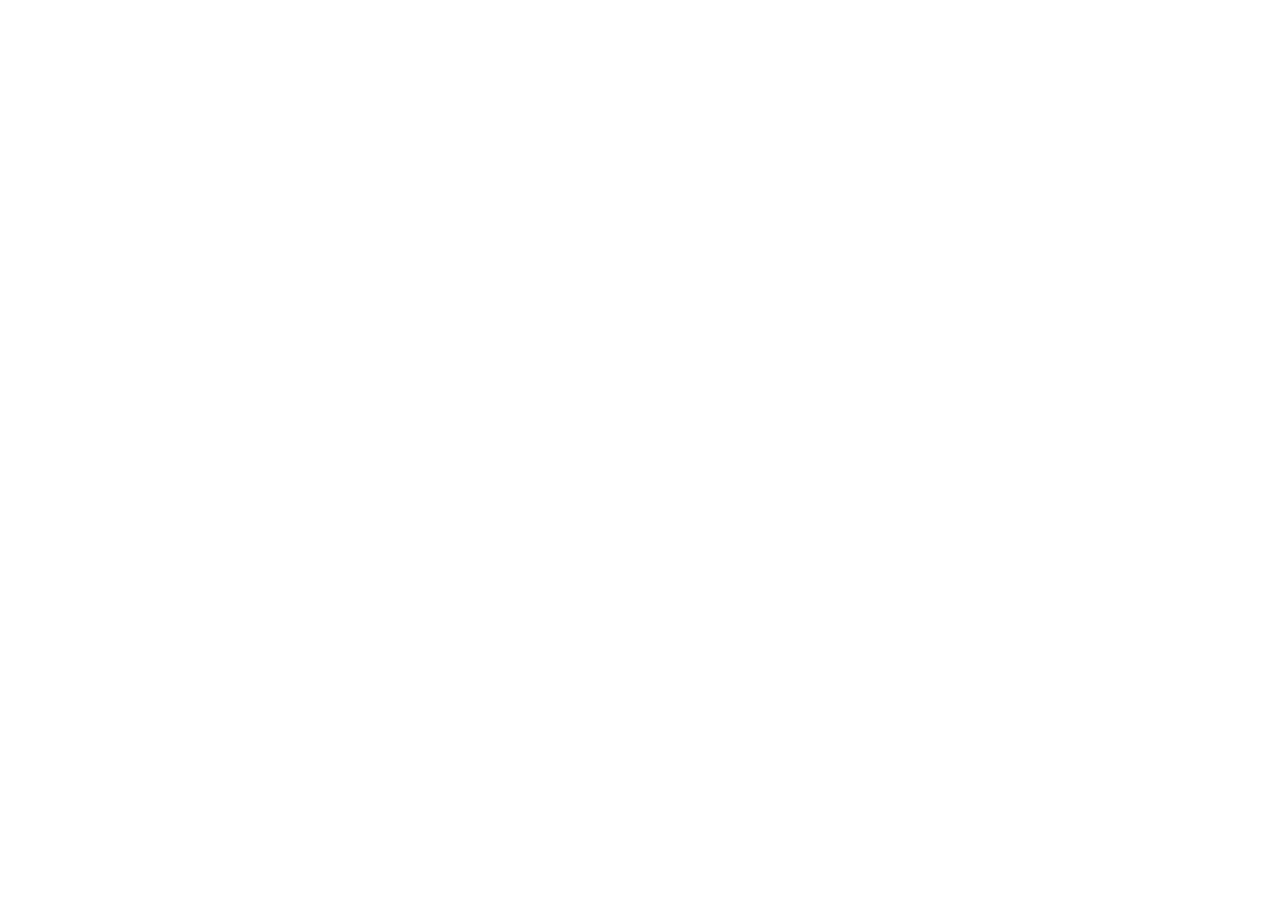
==== a/ideaorbits-design-guide/index.html @ 9466b4de "chore: change path name" ====
<!DOCTYPE html>
<html lang="en">
<head>
  <meta charset="UTF-8">
  <meta name="viewport" content="width=device-width, initial-scale=1.0">
  <title>IdeaOrbits Design Guide</title>
  <link rel="icon" href="./favicon.svg" type="image/svg+xml" />
  <link rel="stylesheet" href="https://cdn.staticfile.org/github-markdown-css/5.5.1/github-markdown-light.min.css">
  <link rel="stylesheet" href="https://cdn.staticfile.org/highlight.js/11.9.0/styles/github.min.css">
  <link rel="stylesheet" href="https://cdn.staticfile.org/KaTeX/0.16.9/katex.min.css">
  <style>
    body { margin: 0; padding: 2rem; background: #ffffff; }
    .markdown-body { max-width: 860px; margin: 0 auto; box-sizing: border-box; }
    .markdown-body pre { padding: 0; }
    .markdown-body pre > code.hljs { border-radius: 6px; padding: 1em; }
    .markdown-body code:not(pre code) { padding: .2em .4em; border-radius: 4px; font-size: 85%; }
    .mermaid { text-align: center; margin: 1.5em 0; }
    .katex-display { overflow-x: auto; overflow-y: hidden; }
  </style>
</head>
<body>
  <article id="md-content" class="markdown-body"></article>

  <script src="https://cdn.staticfile.org/marked/12.0.2/marked.min.js"></script>
  <script src="https://cdn.staticfile.org/highlight.js/11.9.0/highlight.min.js"></script>
  <script src="https://cdn.staticfile.org/mermaid/10.9.3/mermaid.min.js"></script>
  <script src="https://cdn.staticfile.org/KaTeX/0.16.9/katex.min.js"></script>
  <script src="https://cdn.staticfile.org/KaTeX/0.16.9/contrib/auto-render.min.js"></script>
  <script>
    (async function () {
      var raw = `# IdeaOrbits Design Guide

Managing Editor: Yan　Last Updated: 2026-07-21T6:00:00Z

---

Let ideas be expressed without frustration.

This document is the design guide for \`IdeaOrbits\`, primarily used to articulate design philosophy and functional design. The beginning of each chapter presents a brief introduction or design philosophy for reference. This guide is currently a draft; the website is not yet live, and writing and implementation are ongoing (Chacka Lab is currently just me). Implementation progress: building the basic user module [In Progress]

Repository: https://github.com/Chacka-Lab/ideaorbits

Collaborators are currently needed to help define website design details and write code (open-source non-profit project, no pay — sorry!).

Or maybe you have some feedback or objections? Absolutely fine — your contributions are very much appreciated!

You can reach me directly; I'd love to chat: yananghelp@outlook.com (Yan)

## Notes

\`ITPCS System\`: Abbreviation for the ITPCS Content Hierarchy System (Idea-Topic-Post-Content-Section System).

## Community Atmosphere and Design Philosophy

This chapter needs no introduction.

### What kind of contribution do you want to make?

Most high-quality communities currently combat [Eternal September](https://en.wikipedia.org/wiki/Eternal_September) by raising the barrier to entry and severely cracking down on low-quality content — but have they gone too far?

Imagine this scenario: someone suddenly has a brilliant idea and shares it in a general community, but nobody responds, so they turn to a high-quality community. One community says: "To join us, you need a GitHub account that's been registered for 3 years." Another says: "You need to find a senior member in a general community to give you an invitation code before you can apply." Yet another says: "You need to explain in detail why you want to join and what value you bring to us (and you'll probably be rejected anyway)." Then a niche community says: "You just need to read enough articles here and interact enough to start posting!" "Perfect — that's where I'll go," he says. He registers, spends hours completing the onboarding tutorial and interaction requirements, successfully posts his idea, and waits for responses. A few hours later, a reply comes in. Just as he's about to respond, the forum triggers a risk-control mechanism, requiring him to wait a full day before posting again... At this point, I imagine the person's spirit has somewhat collapsed. And many people probably give up long before reaching this stage. You might wonder why I describe this so vividly — because I'm the protagonist of this story.

(By the way, when I tried to publish this document on [Hacker News](https://news.ycombinator.com/), I encountered exactly what I described above — yet this document had actually been completed long before that...)

You might think: "Okay, some communities do have high barriers, but surely cracking down on low-quality content is fine?" Literally speaking, that's true — I hate low-quality content too. But what I question is: where exactly is the line for "low-quality content"? Imagine this: someone in a community asks, "Can we give AI genuine free will to make it smarter?" Most people would probably consider this question worthless, unnecessary to discuss, and naive. But what if the question were: "Can we do decentralized accounting?" Is that also naive? Any fully developed idea originally began as a small thought like "Can we do decentralized accounting?" Before deep investigation, we have no right to pass judgment on its value. And why do we require the author to deeply investigate it alone first? A person's energy and experience are ultimately limited — since we already have the internet as a platform, why not let everyone collectively mine and exchange even our tiniest ideas? **Let bad ideas be eliminated faster, let good ideas no longer be buried, let repeated ideas be quickly evaluated!** If IdeaOrbits existed, perhaps this document would only need a single sentence... In summary, I believe many platforms have a misplaced judgment of "low quality." Many platforms excessively chase outcomes, but in today's AI era, the barrier and cost to produce outcomes have dramatically dropped. If platforms still stubbornly pursue outcomes, the losses from ignoring good ideas may far outweigh the benefits.

Of course, you might also think high barriers are necessary to prevent garbage content from entering. First: is your platform really worth the immense effort you're demanding of contributors to prove themselves? This is not an objective question — it's subjective. If a good idea never gets seen because the barrier was too high and the author gave up, that is a loss for the world. Second: can preventing garbage content rely more on content moderation rather than excessively raising barriers? I believe we should shift more focus to the content itself rather than the person behind it. This will significantly increase staffing needs, and my approach is: **community governs community, elite governs governance** (see the \`Governance and the Future?\` section).

You might also challenge: "What makes you think you can escape high barriers?" After observing many communities, I've found that most high-quality communities aim to: create a place for rational discussion -> combat Eternal September -> elite submissions (high barriers), front-end filtering. Our goal is: to promote the birth and evolution of ideas -> we need a place for rational discussion -> combat Eternal September -> mass submissions, evolutionary filtering. Because we have an explicit a priori goal of "promoting the birth and evolution of ideas," we can derive a governance model for "ideas" — and we are capable of implementing evolutionary filtering rather than front-end filtering. General discussion lacks the concept of evolution, so it's difficult to implement the same evolutionary filtering.

### Questions, Posts, and Ideas?

Discussion can be broadly divided into three categories: questions, posts, and ideas. Questions: purely seeking answers. Posts: purely showcasing something. Ideas: content that needs refinement and is constructive. Clearly, ideas occupy a middle ground between questions and posts. And questions and posts can fairly easily become ideas! For example: "How should XXX problem be solved?" is a question, while "Could we use XXX to solve XXX problem?" is an idea. Posts go without saying — all posts start as an idea. Moreover, promoting the birth and evolution of ideas doesn't mean we don't accept questions and posts. For example: "If XXX idea encounters XXX situation, what should be done?" or "XXX idea results published!" — these questions and posts greatly help the birth and evolution of ideas. But content like "I just went through a breakup, what do I do?" or "Here's something fun to look at" contributes almost nothing.

Someone might challenge: if questions and posts are allowed, the evolutionary filtering mentioned above can't work either. Great question! Our solution is to require most topics to be affiliated with a specific idea — this way, governance is confined within the idea, and the value of a topic can easily be judged by its contribution to that idea!

### Complex? Or Simple?

My stance on this: complex but practical, and optional. That is, features can be numerous and varied, but the core functionality must remain easy to use and be pragmatism-oriented — learn a feature when you want to use it. I don't want to discard genuinely useful features just to maintain so-called simplicity.

### Governance and the Future?

**Community governs community** actually refers to this positive cycle: excellent members -> govern the community -> new members become excellent members -> govern the community -> ... However, once the quality of community members declines, this cycle will quickly become a negative cycle!

Therefore, **elite governs governance** is introduced to counter the tendency toward a negative cycle, but the proportion of elite needed is estimated to be far smaller than in traditional communities. That said, some issues simply cannot be fully anticipated during the draft stage — we'll cross those bridges when we come to them.

Excellent members are those willing to observe communication etiquette — regardless of whether you can offer constructive opinions or come up with brilliant ideas. As long as you're willing to observe communication etiquette, you're an excellent member. We must also be vigilant against the community becoming overly homogeneous — for example: constraining forms of address, authoritarianism, excessive exclusivity. These must be firmly resisted, not just in words — the community must be able to accommodate different opinions; what we reject is only low-quality, malicious content.

## Content Hierarchy System (ITPCS System)

Flexible, multi-functional, reusable hierarchy: improve once, benefit everywhere; reference once, connect everywhere.

All 5 levels listed below can be precisely located via URL.

### Idea(s)

Top-level independent structure with its own page. Used to aggregate, curate topics, and carry ideas.

> Additionally, if an idea succeeds in the future, I'd love for the author to include the line "Ideals stem from ideas." — abbreviated as "ISFI" is also fine. This is just a small, meaningful request of mine; it's completely fine to leave it out.

- Status: Open | Pinned | Archived | Closed.

  > Open: Normal status; viewing, advancing, and sharing are welcome.
  >
  > Pinned: Generally used for temporary discussions or discussions that don't need evolution; **excluded by default** from the public list and the evolution feature is disabled.
  >
  > Archived: No longer worth advancing or modifying, but still worth viewing; evolution feature disabled.
  >
  > Closed: Not worth viewing or advancing; **excluded by default** from the public list and the evolution feature is disabled.

- Owner: By default, the idea creator automatically becomes its owner. However, ownership may change due to violations, account deletion, voluntary transfer, etc. The system will **not** specifically record the original creator.

- Affiliates: Anyone can affiliate their own topic to any idea. Once affiliated, the corresponding topic becomes a subordinate of that idea. Idea owners can set reasonable rules (see content below) to restrict affiliation behavior. Owners are responsible for their ideas — reviewing affiliation requests and providing clear responses. If an owner lacks the capacity, they can invite participants; for high-value projects, the editorial board can be called in to assist. If an owner fails to fulfill their operational duties for an extended period, the editorial board will forcibly transfer ownership or close the idea.

  > According to Article 2 of the 1996 WIPO Copyright Treaty (WCT):
  >
  > Copyright protection extends to expressions and not to ideas, procedures, methods of operation or mathematical concepts as such.
  >
  > Therefore, others completing or researching an idea without permission **does not infringe copyright**. We protect everyone's right to freely use ideas and treat it as a fundamental right held by all users. That said, we still reject low-quality, malicious content.

### Topic(s)

Secondary independent structure with its own page. Used to mount and aggregate posts. The earliest post is automatically treated as the main content of the topic.

- Status: Same as above.
- Owner: Same as above.
- Category: Question, Post, Idea.
- Rigor: Casual, Discussion, Debate.
- Affiliation: Anyone can affiliate their own topic to any idea. Before affiliating, ensure your topic has sufficient relevance to that idea to warrant affiliation, and that it meets any requirements the idea has set for affiliation. If you're unsure whether you meet the requirements, **contact the owner first** to confirm their agreement. If the owner is slow to express a clear position, contact the editorial board directly for confirmation. Once you receive a clear agreement from either the owner or the editorial board, you will **no longer** bear responsibility for the affiliation.

### Post(s)

The object that carries content and identity; it must be mounted to a topic. It can carry multiple content items; view the version history of content through the Version Machine.

- Owner: Same as above.

- Version Machine: Each time new content is published, the corresponding content is automatically assigned a version number — a positive integer starting from 1 and incrementing sequentially (+1). Version numbers within the same post are never reused. Any version can be marked as deprecated; a warning is displayed when browsing a deprecated version. By default, a post displays the highest-numbered non-deprecated version. If all versions are marked as deprecated, the post is displayed as deprecated.

### Content(s)

The object that stores the body and the immutable information bound to the body; it must be mounted to a post.

- Author: When the user pointed to by the author deletes their account, the author attribute must not be traceable. Beyond this, all information in this object is prohibited from being modified.
- Version Number: Assigned by the Version Machine of the parent post; see above.

### Section(s)

Authoritative governance structures created by the platform. Ideas and topics can be associated with multiple sections. Some sections require review for association. Certain special sections may also have special functions at the business level.

For example: Posts and content under topics associated with the "Important" section cannot be deleted; removal of association or deletion requires joint review by the section editor-in-chief and the editor-in-chief/deputy editor-in-chief.

- Section Editor-in-Chief: Abbreviated as Section Chief. Directly assigned by the editorial board; responsible for managing the entire section. Duties include but are not limited to: reviewing association requests, setting section rules, removing unrelated ideas/topics, inviting collaborators... Each section has at least one Section Editor-in-Chief.

### Deletion

None of the above structures can be self-deleted; deletion must be submitted for review. If the content to be deleted would seriously affect research, freedom of expression, etc., the website will refuse deletion in accordance with GDPR. The website always accepts self-service account deletion; once completed it is irreversible, and this action can anonymize author and owner information.

- Review - Regarding Deletion: When the review process decides to delete content, it will be immediately hidden. The content is then deleted (irreversibly) after the review is confirmed.

> According to Article 17(3) of the 2018 General Data Protection Regulation (GDPR):
>
> Paragraphs 1 and 2 shall not apply to the extent that processing is necessary:
>
> (a) for exercising the right of freedom of expression and information;
>
> (b) for compliance with a legal obligation which requires processing by Union or Member State law to which the controller is subject or for the performance of a task carried out in the public interest or in the exercise of official authority vested in the controller;
>
> (c) for reasons of public interest in the area of public health in accordance with points (h) and (i) of Article 9(2) as well as Article 9(3);
>
> (d) for archiving purposes in the public interest, scientific or historical research purposes or statistical purposes in accordance with Article 89(1) in so far as the right referred to in paragraph 1 is likely to render impossible or seriously impair the achievement of the objectives of that processing; or
>
> (e) for the establishment, exercise or defence of legal claims.
>
> This rule is formulated accordingly, ensuring stability and traceability of important site information while safeguarding fundamental rights.

## Toolset

Tools that don't affect core operations, but greatly enhance the user experience.

### Curation Tool

Within a single topic, select posts with specified citation relationships and display them according to filter and sort criteria.

## Reply System

The Reply System handles the case of posts replying to posts. This feature actually expresses a **subordinate relationship** — the post you are replying to is the subject of your reply, not its continuation. For most cases of continuing a discussion, you should consider using paragraph citations/link citations + the Curation Tool.

Since posts can only be mounted to topics, when replying to a post, if that post has a "reply topic," the reply will be mounted to that "reply topic"; otherwise one is automatically created and mounted. To mitigate hierarchy overflow, the subordinate "reply posts" of posts within the current topic can be viewed directly via the expand-replies feature, but replies to replies will not be expanded. To view replies to replies, navigate to the independent page of the post's "reply topic."

A "reply topic" is typically created automatically by the system when needed and automatically associated with the original post; each post can have at most one "reply topic." The owner of a "reply topic" defaults to the owner of the original post at the time of creation; changing the original post's owner does not change the owner of the subordinate "reply topic." A "reply topic" defaults to a "tentative" status and is unaffiliated (parentless topic); the owner can modify this as needed. Other than this, functionally at the business level a "reply topic" is not very different from a regular topic — most features available to regular topics are also available to "reply topics."

## Reference System

Clear citation chains, explicit logical progression, verifiable historical facts: the foundation of structured discussion.

Note: In the reference system, the citing party is always the content object; what differs is the cited party.

### Paragraph Citation

This citation targets content. When citing, use the ID of the content to be cited and copy the original text of the paragraph to be cited. If the original text does not exist in the cited content, the system should reject the submission and clearly explain the reason.

When the cited content is deleted, the original text and related information of the cited content become unqueryable, and new citations to that content can no longer be created. However, the copied original text in old citations remains queryable as a snapshot.

### Link Citation

This citation targets all levels of the ITPCS. When citing, use the URL of the object to be cited; the system dynamically renders a thumbnail card at display time. Changes to the original title, associated sections, status, etc., are automatically reflected.

When the original object is deleted, this citation cannot retain any valuable information.

### User Citation

This citation targets users. Submit with \`@username\` format to cite the user; the system internally translates this to the user ID and dynamically resolves it to the username at display time, following username changes.

## Idea Evolution System

When you need help, come here; when you can help, come here for others.

### Maturity

Ideas have three maturity levels: Viewpoint, Concept, and Argument. Lower maturity can be upgraded to higher maturity. When submitting, any maturity level can be selected, as long as the review passes (the actual maturity matches the selected maturity). Upgrade requests can be submitted by anyone, at any time, for any idea (only topics you own can be submitted with the request), as long as the review passes.

### Heat Value

The heat value is based at 0; as time passes, the heat value continuously drops back toward 0. Both ideas and topics have a heat value attribute; an idea's heat value primarily comes from interactions within its topics, but the two are counted independently.

Ways to increase heat value: recommendation (primary), views, submissions, etc.

Ways to decrease heat value: non-recommendation (primary), violation penalties, etc.

### Ignition

An exciting moment! When $Calorific >= Ignition Threshold$, the idea automatically enters the ignition period. The ignition threshold is dynamically adjusted by the editorial board based on site conditions. Upon entering the ignition period, the system awards a large bonus to the heat value and accelerates the rate of natural decline. When $Calorific <= 0$, the idea exits the ignition period and enters a limited cooling period; during the cooling period, the heat value is calculated normally but will not trigger ignition again.

During the ignition period, editors will summarize the conditions needed for the idea to level up, and organize and call on community members to refine the idea and help it advance.

## Rights System

Rights that act as proxies for community members' rights.

### Positions

Community editors are selected by the Community Council; section editors-in-chief and editors are jointly selected by the Community Council and the administrative team; the editor-in-chief is selected by the administrative team; the Community Council and administrative team govern themselves internally. The site's theoretical final decision-making authority belongs to the site owner, but the administrative team should minimize interference in site operations, especially in matters under the editorial board's responsibility. During the early operational period, focus primarily on the following positions: community editor, editor, council member, administrator.

Editorial Board: Community Editors, Section Editors-in-Chief, Editors, Editor-in-Chief. (Content governance)

Community Council: Council Members, Senior Council Members, Council Chair. (Community)

Administrative Team: Administrators, Site Owner. (Elite)

### Review

This is the largest source of authority across the entire site; review grants procedural legitimacy to most operations. Reviews are divided into: Initial Review, Secondary Review, Final Review, and Re-review — corresponding to Community Editors, Editors, the Administrative Team, and the Community, respectively. Levels can be upgraded and levels can be skipped, but they cannot be downgraded.

After a review is completed, it enters a pending confirmation state. Active confirmation or automatic confirmation upon timeout will cause the system to execute the measures decided in the review. If there is an objection to the review, a protest can be submitted within 72 hours, and the review will be elevated in level and re-reviewed. Reviews marked with the "Closed" tag are automatically confirmed upon completion and cannot be protested.

If you disagree with a "Closed" review, you may seek the help of the Community Council. If the Community Council finds the review decision to be genuinely improper, it may initiate a re-review process, with the final resolution jointly made by the editorial board and the Community Council.

## Sustainability

I want to put more emotion into this section, because what follows is itself a part of sustainability — by reading this passage, you are already contributing to the platform's survival. All of the website's source code is open-sourced under **AGPL-3.0**, and I genuinely don't want VIP users to rank above others, or pages filled with ads — I understand how unpleasant that is. But it's also obvious that the hardware costs of the site are not expected to be small. I plan to start by "running on passion," and for now only accept voluntary donations. In the future, I may consult the community and, with respect for open-source contributors and most users' experience, add some paid features — but if voluntary donations alone can sustain operations, that would be even better. Whether paid features or voluntary donations, I will publish a complete record of income and expenses, and all funds will go entirely to the platform — **not a single cent for personal use**. If someday the site can no longer cover costs, or community governance falls badly, I hope some people will stand up, take the source code, fork a **new IdeaOrbits**, and carry our ideals and ideas forward. — Chacka Lab

---

Ideals stem from ideas.`;

      // Render markdown to HTML
      document.getElementById('md-content').innerHTML = marked.parse(raw);

      // Render LaTeX (before hljs so math in code blocks stays intact)
      renderMathInElement(document.getElementById('md-content'), {
        delimiters: [
          { left: '$$',   right: '$$',   display: true  },
          { left: '$',    right: '$',    display: false },
          { left: '\\[', right: '\\]', display: true  },
          { left: '\\(', right: '\\)', display: false },
        ],
        throwOnError: false,
      });

      // Syntax-highlight code blocks (skip mermaid)
      document.querySelectorAll('pre code').forEach(function (el) {
        if (el.classList.contains('language-mermaid')) return;
        hljs.highlightElement(el);
      });

      // Convert ```mermaid blocks to <div class="mermaid"> and render
      var mermaidNodes = [];
      document.querySelectorAll('pre code.language-mermaid').forEach(function (el) {
        var div = document.createElement('div');
        div.className = 'mermaid';
        div.textContent = el.textContent || '';
        el.closest('pre').replaceWith(div);
        mermaidNodes.push(div);
      });

      if (mermaidNodes.length) {
        mermaid.initialize({ startOnLoad: false, theme: 'default' });
        try { await mermaid.run({ nodes: mermaidNodes }); }
        catch (e) { console.warn('mermaid render error', e); }
      }
    })();
  </script>
</body>
</html>
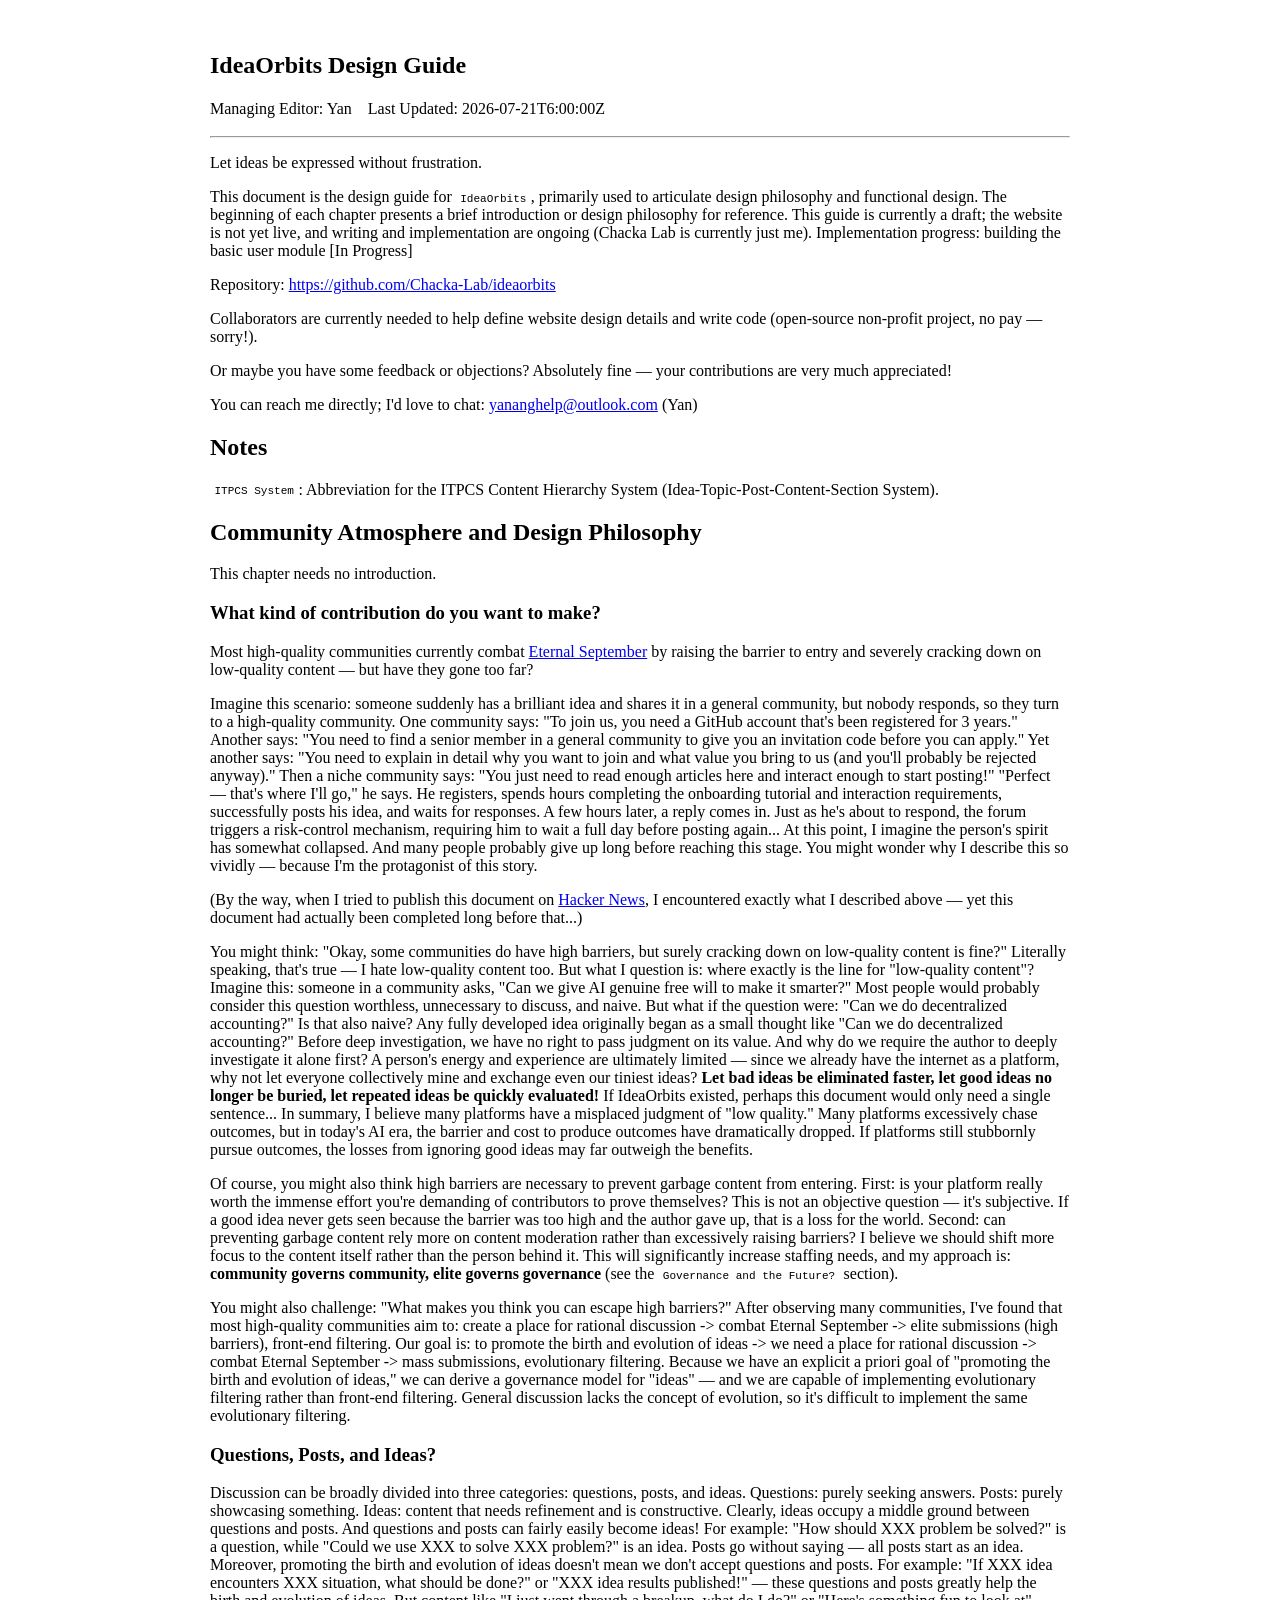
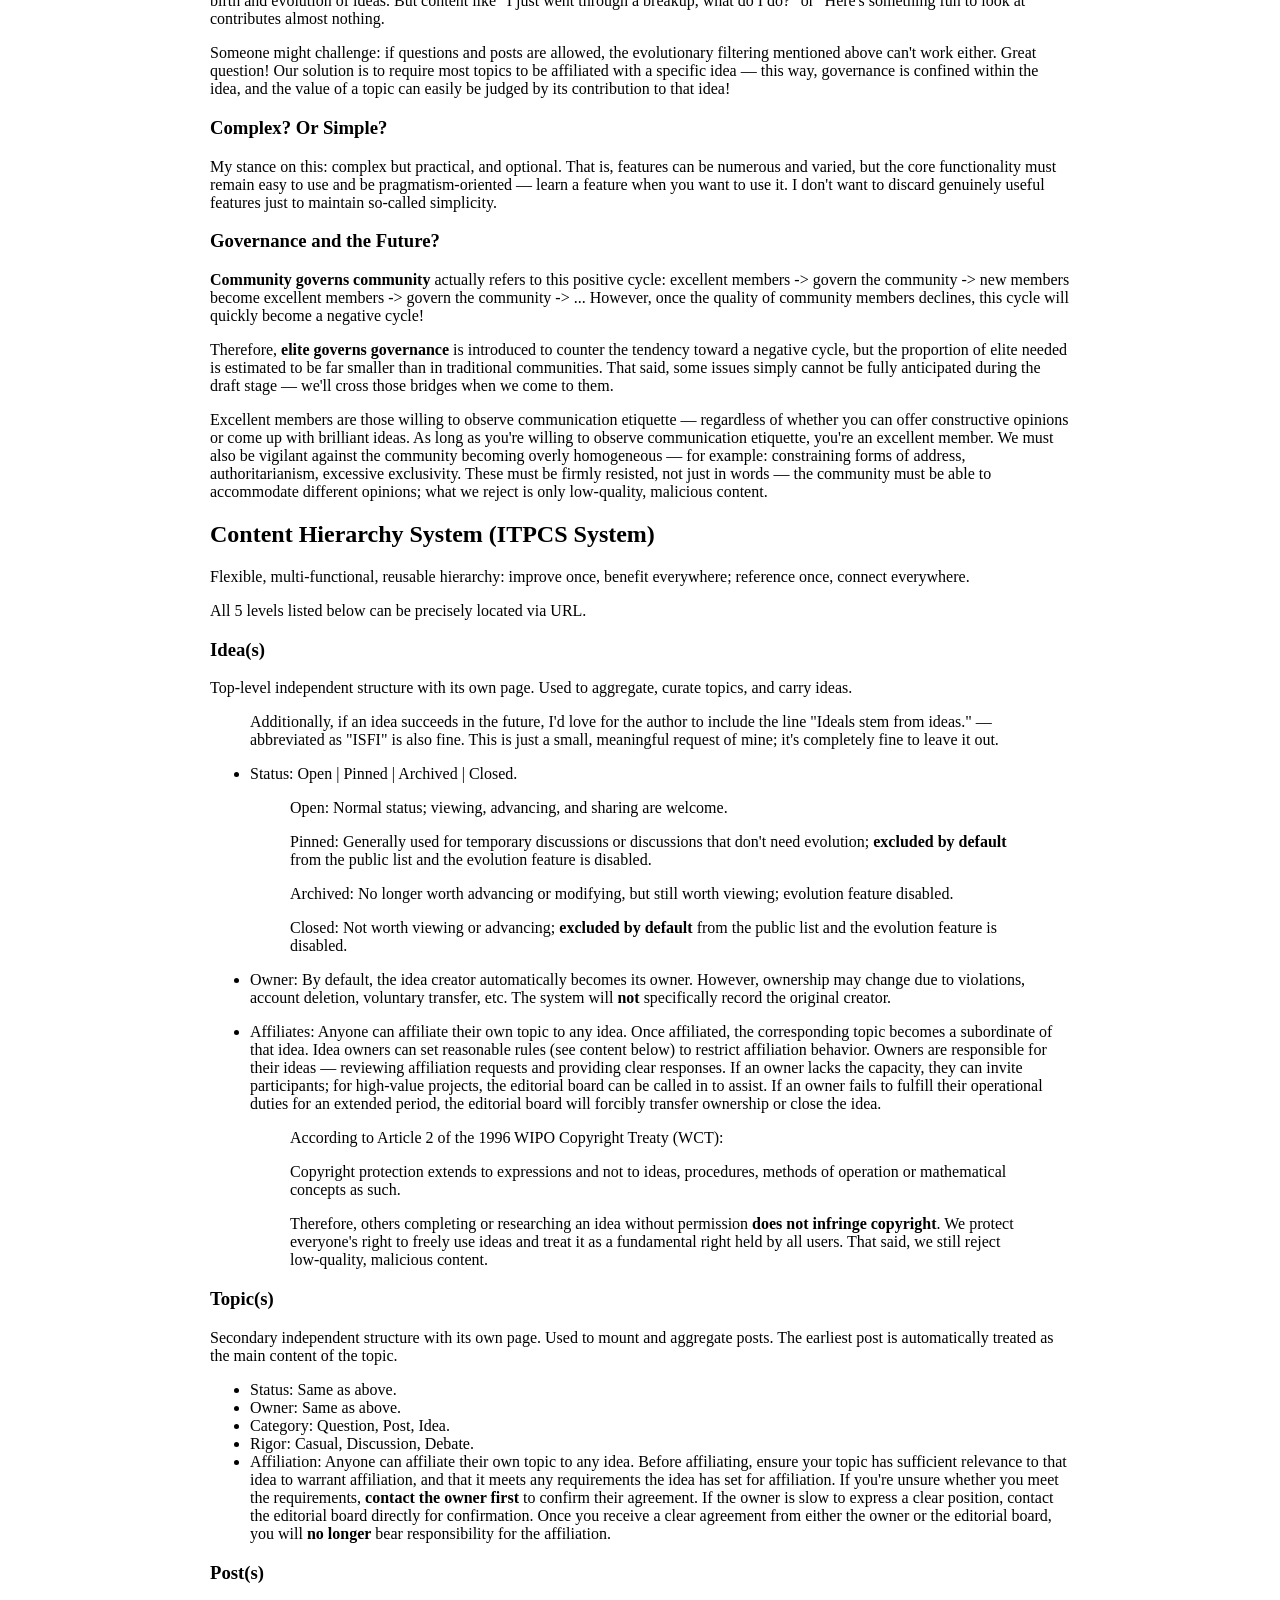
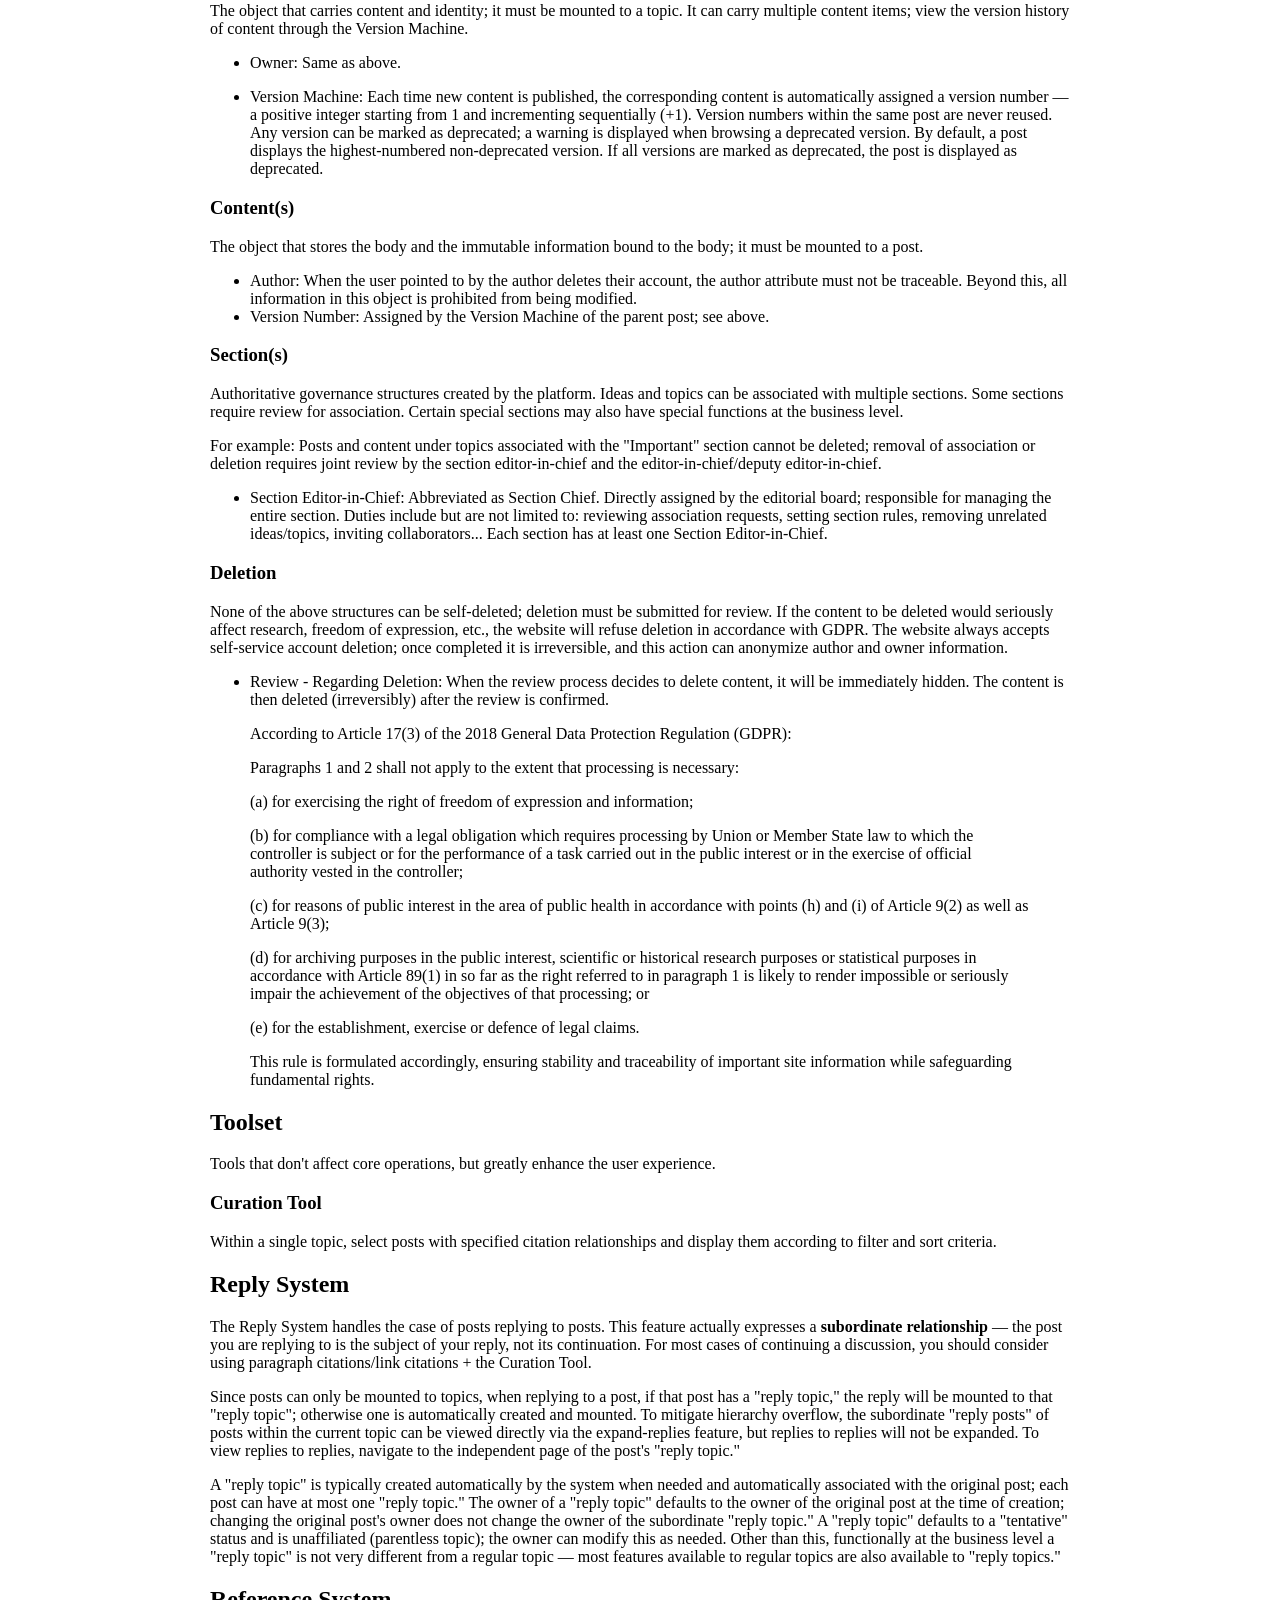
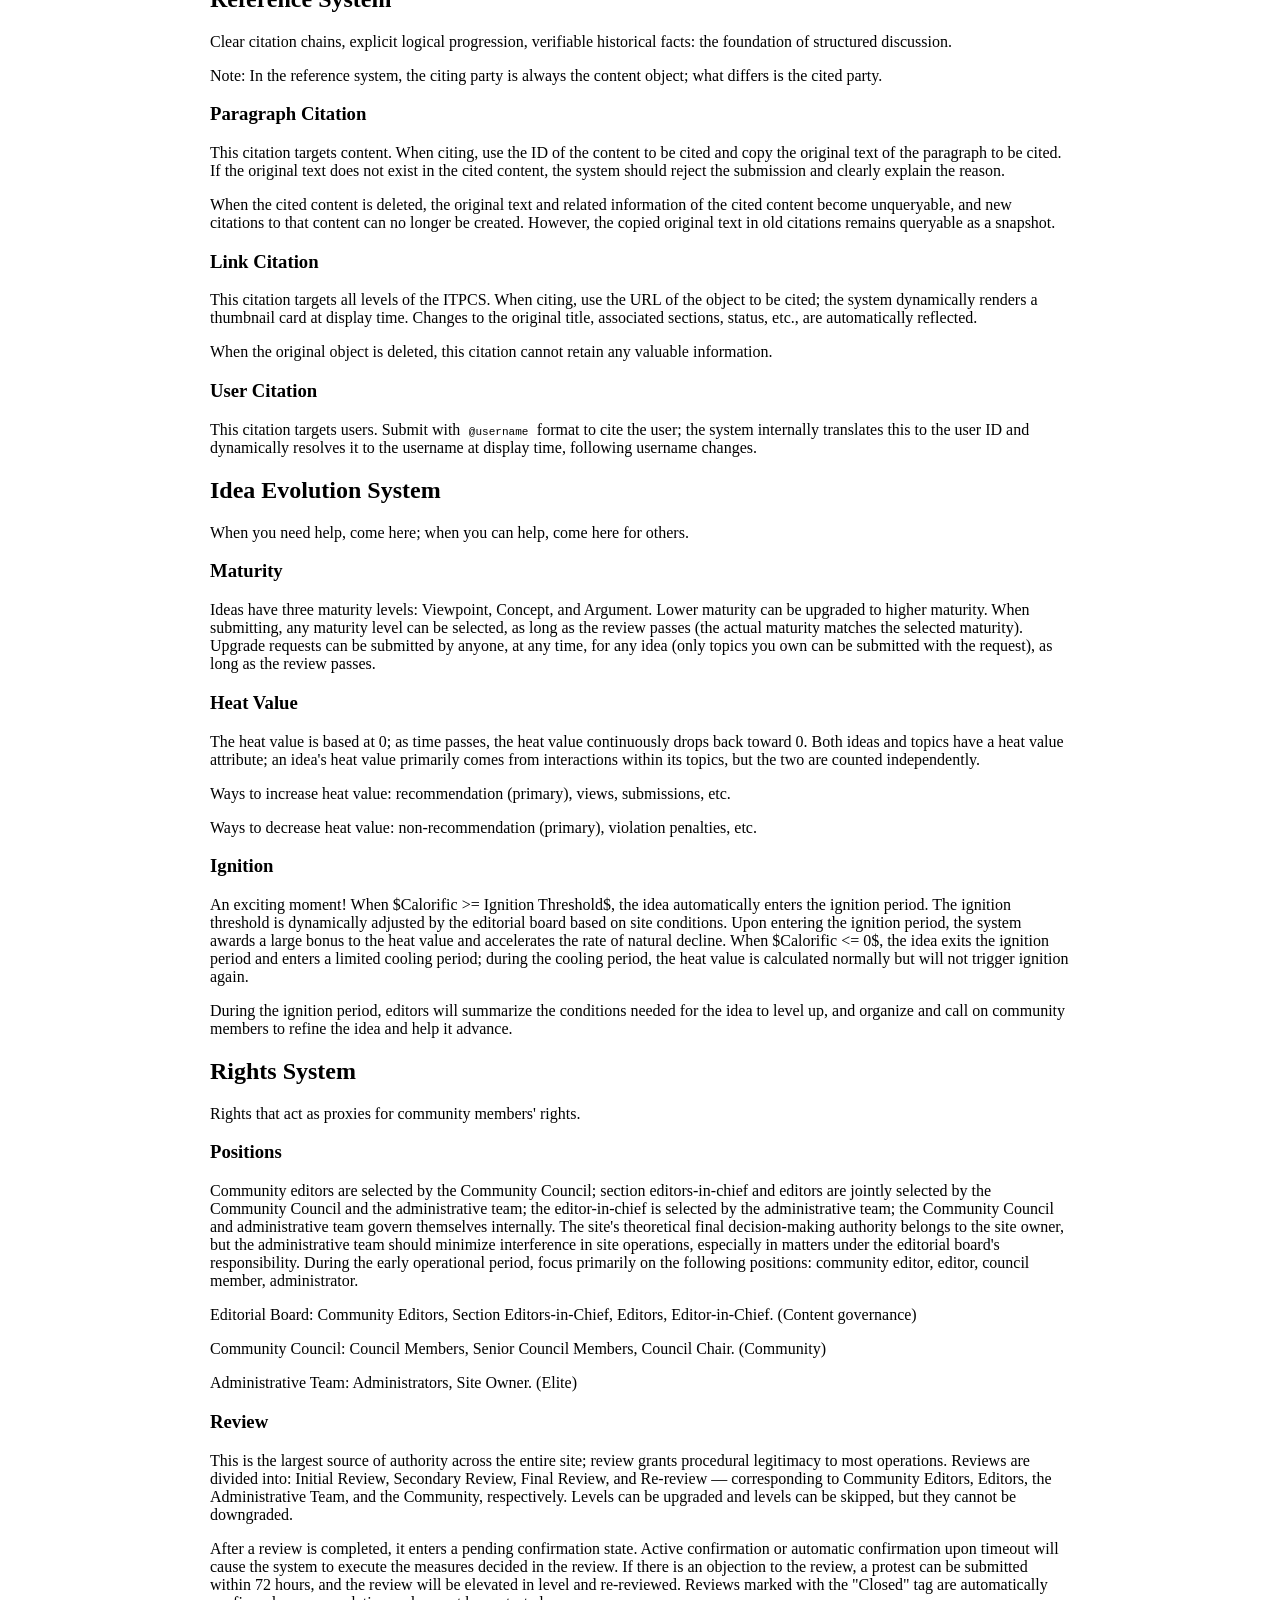
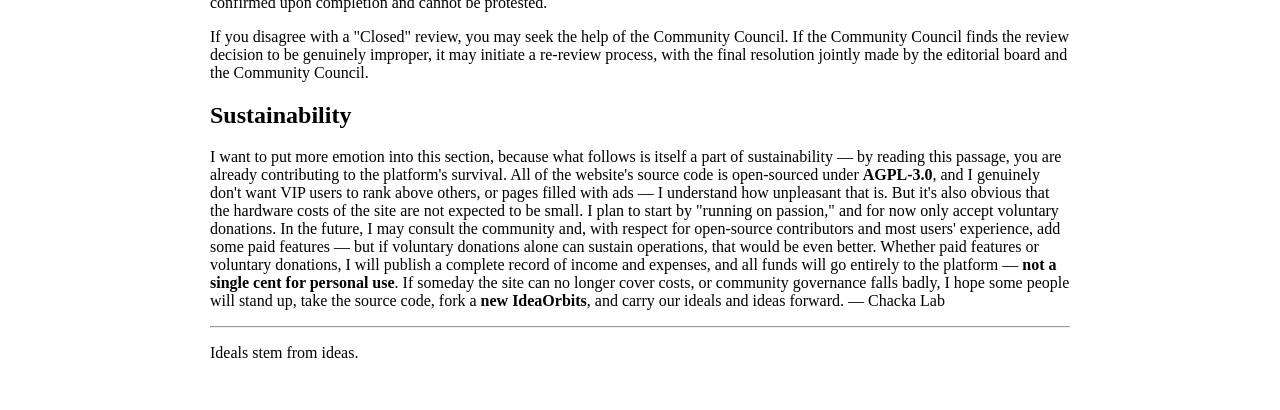
==== commit 280ccbb0: "refactor: pre-rendered markdown" ====
--- a/a/ideaorbits-design-guide/index.html
+++ b/a/ideaorbits-design-guide/index.html
@@ -3,6 +3,7 @@
 <head>
   <meta charset="UTF-8">
   <meta name="viewport" content="width=device-width, initial-scale=1.0">
+  <meta name="description" content="IdeaOrbits Design Guide — design philosophy and functional design for IdeaOrbits, a platform dedicated to the birth and evolution of ideas.">
   <title>IdeaOrbits Design Guide</title>
   <link rel="icon" href="./favicon.svg" type="image/svg+xml" />
   <link rel="stylesheet" href="https://cdn.staticfile.org/github-markdown-css/5.5.1/github-markdown-light.min.css">
@@ -19,253 +20,160 @@
   </style>
 </head>
 <body>
-  <article id="md-content" class="markdown-body"></article>
-
-  <script src="https://cdn.staticfile.org/marked/12.0.2/marked.min.js"></script>
+  <article id="md-content" class="markdown-body">
+<h1>IdeaOrbits Design Guide</h1>
+<p>Managing Editor: Yan　Last Updated: 2026-07-21T6:00:00Z</p>
+<hr>
+<p>Let ideas be expressed without frustration.</p>
+<p>This document is the design guide for <code>IdeaOrbits</code>, primarily used to articulate design philosophy and functional design. The beginning of each chapter presents a brief introduction or design philosophy for reference. This guide is currently a draft; the website is not yet live, and writing and implementation are ongoing (Chacka Lab is currently just me). Implementation progress: building the basic user module [In Progress]</p>
+<p>Repository: <a href="https://github.com/Chacka-Lab/ideaorbits">https://github.com/Chacka-Lab/ideaorbits</a></p>
+<p>Collaborators are currently needed to help define website design details and write code (open-source non-profit project, no pay — sorry!).</p>
+<p>Or maybe you have some feedback or objections? Absolutely fine — your contributions are very much appreciated!</p>
+<p>You can reach me directly; I&#39;d love to chat: <a href="mailto:yananghelp@outlook.com">yananghelp@outlook.com</a> (Yan)</p>
+<h2>Notes</h2>
+<p><code>ITPCS System</code>: Abbreviation for the ITPCS Content Hierarchy System (Idea-Topic-Post-Content-Section System).</p>
+<h2>Community Atmosphere and Design Philosophy</h2>
+<p>This chapter needs no introduction.</p>
+<h3>What kind of contribution do you want to make?</h3>
+<p>Most high-quality communities currently combat <a href="https://en.wikipedia.org/wiki/Eternal_September">Eternal September</a> by raising the barrier to entry and severely cracking down on low-quality content — but have they gone too far?</p>
+<p>Imagine this scenario: someone suddenly has a brilliant idea and shares it in a general community, but nobody responds, so they turn to a high-quality community. One community says: &quot;To join us, you need a GitHub account that&#39;s been registered for 3 years.&quot; Another says: &quot;You need to find a senior member in a general community to give you an invitation code before you can apply.&quot; Yet another says: &quot;You need to explain in detail why you want to join and what value you bring to us (and you&#39;ll probably be rejected anyway).&quot; Then a niche community says: &quot;You just need to read enough articles here and interact enough to start posting!&quot; &quot;Perfect — that&#39;s where I&#39;ll go,&quot; he says. He registers, spends hours completing the onboarding tutorial and interaction requirements, successfully posts his idea, and waits for responses. A few hours later, a reply comes in. Just as he&#39;s about to respond, the forum triggers a risk-control mechanism, requiring him to wait a full day before posting again... At this point, I imagine the person&#39;s spirit has somewhat collapsed. And many people probably give up long before reaching this stage. You might wonder why I describe this so vividly — because I&#39;m the protagonist of this story.</p>
+<p>(By the way, when I tried to publish this document on <a href="https://news.ycombinator.com/">Hacker News</a>, I encountered exactly what I described above — yet this document had actually been completed long before that...)</p>
+<p>You might think: &quot;Okay, some communities do have high barriers, but surely cracking down on low-quality content is fine?&quot; Literally speaking, that&#39;s true — I hate low-quality content too. But what I question is: where exactly is the line for &quot;low-quality content&quot;? Imagine this: someone in a community asks, &quot;Can we give AI genuine free will to make it smarter?&quot; Most people would probably consider this question worthless, unnecessary to discuss, and naive. But what if the question were: &quot;Can we do decentralized accounting?&quot; Is that also naive? Any fully developed idea originally began as a small thought like &quot;Can we do decentralized accounting?&quot; Before deep investigation, we have no right to pass judgment on its value. And why do we require the author to deeply investigate it alone first? A person&#39;s energy and experience are ultimately limited — since we already have the internet as a platform, why not let everyone collectively mine and exchange even our tiniest ideas? <strong>Let bad ideas be eliminated faster, let good ideas no longer be buried, let repeated ideas be quickly evaluated!</strong> If IdeaOrbits existed, perhaps this document would only need a single sentence... In summary, I believe many platforms have a misplaced judgment of &quot;low quality.&quot; Many platforms excessively chase outcomes, but in today&#39;s AI era, the barrier and cost to produce outcomes have dramatically dropped. If platforms still stubbornly pursue outcomes, the losses from ignoring good ideas may far outweigh the benefits.</p>
+<p>Of course, you might also think high barriers are necessary to prevent garbage content from entering. First: is your platform really worth the immense effort you&#39;re demanding of contributors to prove themselves? This is not an objective question — it&#39;s subjective. If a good idea never gets seen because the barrier was too high and the author gave up, that is a loss for the world. Second: can preventing garbage content rely more on content moderation rather than excessively raising barriers? I believe we should shift more focus to the content itself rather than the person behind it. This will significantly increase staffing needs, and my approach is: <strong>community governs community, elite governs governance</strong> (see the <code>Governance and the Future?</code> section).</p>
+<p>You might also challenge: &quot;What makes you think you can escape high barriers?&quot; After observing many communities, I&#39;ve found that most high-quality communities aim to: create a place for rational discussion -&gt; combat Eternal September -&gt; elite submissions (high barriers), front-end filtering. Our goal is: to promote the birth and evolution of ideas -&gt; we need a place for rational discussion -&gt; combat Eternal September -&gt; mass submissions, evolutionary filtering. Because we have an explicit a priori goal of &quot;promoting the birth and evolution of ideas,&quot; we can derive a governance model for &quot;ideas&quot; — and we are capable of implementing evolutionary filtering rather than front-end filtering. General discussion lacks the concept of evolution, so it&#39;s difficult to implement the same evolutionary filtering.</p>
+<h3>Questions, Posts, and Ideas?</h3>
+<p>Discussion can be broadly divided into three categories: questions, posts, and ideas. Questions: purely seeking answers. Posts: purely showcasing something. Ideas: content that needs refinement and is constructive. Clearly, ideas occupy a middle ground between questions and posts. And questions and posts can fairly easily become ideas! For example: &quot;How should XXX problem be solved?&quot; is a question, while &quot;Could we use XXX to solve XXX problem?&quot; is an idea. Posts go without saying — all posts start as an idea. Moreover, promoting the birth and evolution of ideas doesn&#39;t mean we don&#39;t accept questions and posts. For example: &quot;If XXX idea encounters XXX situation, what should be done?&quot; or &quot;XXX idea results published!&quot; — these questions and posts greatly help the birth and evolution of ideas. But content like &quot;I just went through a breakup, what do I do?&quot; or &quot;Here&#39;s something fun to look at&quot; contributes almost nothing.</p>
+<p>Someone might challenge: if questions and posts are allowed, the evolutionary filtering mentioned above can&#39;t work either. Great question! Our solution is to require most topics to be affiliated with a specific idea — this way, governance is confined within the idea, and the value of a topic can easily be judged by its contribution to that idea!</p>
+<h3>Complex? Or Simple?</h3>
+<p>My stance on this: complex but practical, and optional. That is, features can be numerous and varied, but the core functionality must remain easy to use and be pragmatism-oriented — learn a feature when you want to use it. I don&#39;t want to discard genuinely useful features just to maintain so-called simplicity.</p>
+<h3>Governance and the Future?</h3>
+<p><strong>Community governs community</strong> actually refers to this positive cycle: excellent members -&gt; govern the community -&gt; new members become excellent members -&gt; govern the community -&gt; ... However, once the quality of community members declines, this cycle will quickly become a negative cycle!</p>
+<p>Therefore, <strong>elite governs governance</strong> is introduced to counter the tendency toward a negative cycle, but the proportion of elite needed is estimated to be far smaller than in traditional communities. That said, some issues simply cannot be fully anticipated during the draft stage — we&#39;ll cross those bridges when we come to them.</p>
+<p>Excellent members are those willing to observe communication etiquette — regardless of whether you can offer constructive opinions or come up with brilliant ideas. As long as you&#39;re willing to observe communication etiquette, you&#39;re an excellent member. We must also be vigilant against the community becoming overly homogeneous — for example: constraining forms of address, authoritarianism, excessive exclusivity. These must be firmly resisted, not just in words — the community must be able to accommodate different opinions; what we reject is only low-quality, malicious content.</p>
+<h2>Content Hierarchy System (ITPCS System)</h2>
+<p>Flexible, multi-functional, reusable hierarchy: improve once, benefit everywhere; reference once, connect everywhere.</p>
+<p>All 5 levels listed below can be precisely located via URL.</p>
+<h3>Idea(s)</h3>
+<p>Top-level independent structure with its own page. Used to aggregate, curate topics, and carry ideas.</p>
+<blockquote>
+<p>Additionally, if an idea succeeds in the future, I&#39;d love for the author to include the line &quot;Ideals stem from ideas.&quot; — abbreviated as &quot;ISFI&quot; is also fine. This is just a small, meaningful request of mine; it&#39;s completely fine to leave it out.</p>
+</blockquote>
+<ul>
+<li><p>Status: Open | Pinned | Archived | Closed.</p>
+<blockquote>
+<p>Open: Normal status; viewing, advancing, and sharing are welcome.</p>
+<p>Pinned: Generally used for temporary discussions or discussions that don&#39;t need evolution; <strong>excluded by default</strong> from the public list and the evolution feature is disabled.</p>
+<p>Archived: No longer worth advancing or modifying, but still worth viewing; evolution feature disabled.</p>
+<p>Closed: Not worth viewing or advancing; <strong>excluded by default</strong> from the public list and the evolution feature is disabled.</p>
+</blockquote>
+</li>
+<li><p>Owner: By default, the idea creator automatically becomes its owner. However, ownership may change due to violations, account deletion, voluntary transfer, etc. The system will <strong>not</strong> specifically record the original creator.</p>
+</li>
+<li><p>Affiliates: Anyone can affiliate their own topic to any idea. Once affiliated, the corresponding topic becomes a subordinate of that idea. Idea owners can set reasonable rules (see content below) to restrict affiliation behavior. Owners are responsible for their ideas — reviewing affiliation requests and providing clear responses. If an owner lacks the capacity, they can invite participants; for high-value projects, the editorial board can be called in to assist. If an owner fails to fulfill their operational duties for an extended period, the editorial board will forcibly transfer ownership or close the idea.</p>
+<blockquote>
+<p>According to Article 2 of the 1996 WIPO Copyright Treaty (WCT):</p>
+<p>Copyright protection extends to expressions and not to ideas, procedures, methods of operation or mathematical concepts as such.</p>
+<p>Therefore, others completing or researching an idea without permission <strong>does not infringe copyright</strong>. We protect everyone&#39;s right to freely use ideas and treat it as a fundamental right held by all users. That said, we still reject low-quality, malicious content.</p>
+</blockquote>
+</li>
+</ul>
+<h3>Topic(s)</h3>
+<p>Secondary independent structure with its own page. Used to mount and aggregate posts. The earliest post is automatically treated as the main content of the topic.</p>
+<ul>
+<li>Status: Same as above.</li>
+<li>Owner: Same as above.</li>
+<li>Category: Question, Post, Idea.</li>
+<li>Rigor: Casual, Discussion, Debate.</li>
+<li>Affiliation: Anyone can affiliate their own topic to any idea. Before affiliating, ensure your topic has sufficient relevance to that idea to warrant affiliation, and that it meets any requirements the idea has set for affiliation. If you&#39;re unsure whether you meet the requirements, <strong>contact the owner first</strong> to confirm their agreement. If the owner is slow to express a clear position, contact the editorial board directly for confirmation. Once you receive a clear agreement from either the owner or the editorial board, you will <strong>no longer</strong> bear responsibility for the affiliation.</li>
+</ul>
+<h3>Post(s)</h3>
+<p>The object that carries content and identity; it must be mounted to a topic. It can carry multiple content items; view the version history of content through the Version Machine.</p>
+<ul>
+<li><p>Owner: Same as above.</p>
+</li>
+<li><p>Version Machine: Each time new content is published, the corresponding content is automatically assigned a version number — a positive integer starting from 1 and incrementing sequentially (+1). Version numbers within the same post are never reused. Any version can be marked as deprecated; a warning is displayed when browsing a deprecated version. By default, a post displays the highest-numbered non-deprecated version. If all versions are marked as deprecated, the post is displayed as deprecated.</p>
+</li>
+</ul>
+<h3>Content(s)</h3>
+<p>The object that stores the body and the immutable information bound to the body; it must be mounted to a post.</p>
+<ul>
+<li>Author: When the user pointed to by the author deletes their account, the author attribute must not be traceable. Beyond this, all information in this object is prohibited from being modified.</li>
+<li>Version Number: Assigned by the Version Machine of the parent post; see above.</li>
+</ul>
+<h3>Section(s)</h3>
+<p>Authoritative governance structures created by the platform. Ideas and topics can be associated with multiple sections. Some sections require review for association. Certain special sections may also have special functions at the business level.</p>
+<p>For example: Posts and content under topics associated with the &quot;Important&quot; section cannot be deleted; removal of association or deletion requires joint review by the section editor-in-chief and the editor-in-chief/deputy editor-in-chief.</p>
+<ul>
+<li>Section Editor-in-Chief: Abbreviated as Section Chief. Directly assigned by the editorial board; responsible for managing the entire section. Duties include but are not limited to: reviewing association requests, setting section rules, removing unrelated ideas/topics, inviting collaborators... Each section has at least one Section Editor-in-Chief.</li>
+</ul>
+<h3>Deletion</h3>
+<p>None of the above structures can be self-deleted; deletion must be submitted for review. If the content to be deleted would seriously affect research, freedom of expression, etc., the website will refuse deletion in accordance with GDPR. The website always accepts self-service account deletion; once completed it is irreversible, and this action can anonymize author and owner information.</p>
+<ul>
+<li>Review - Regarding Deletion: When the review process decides to delete content, it will be immediately hidden. The content is then deleted (irreversibly) after the review is confirmed.</li>
+</ul>
+<blockquote>
+<p>According to Article 17(3) of the 2018 General Data Protection Regulation (GDPR):</p>
+<p>Paragraphs 1 and 2 shall not apply to the extent that processing is necessary:</p>
+<p>(a) for exercising the right of freedom of expression and information;</p>
+<p>(b) for compliance with a legal obligation which requires processing by Union or Member State law to which the controller is subject or for the performance of a task carried out in the public interest or in the exercise of official authority vested in the controller;</p>
+<p>(c) for reasons of public interest in the area of public health in accordance with points (h) and (i) of Article 9(2) as well as Article 9(3);</p>
+<p>(d) for archiving purposes in the public interest, scientific or historical research purposes or statistical purposes in accordance with Article 89(1) in so far as the right referred to in paragraph 1 is likely to render impossible or seriously impair the achievement of the objectives of that processing; or</p>
+<p>(e) for the establishment, exercise or defence of legal claims.</p>
+<p>This rule is formulated accordingly, ensuring stability and traceability of important site information while safeguarding fundamental rights.</p>
+</blockquote>
+<h2>Toolset</h2>
+<p>Tools that don&#39;t affect core operations, but greatly enhance the user experience.</p>
+<h3>Curation Tool</h3>
+<p>Within a single topic, select posts with specified citation relationships and display them according to filter and sort criteria.</p>
+<h2>Reply System</h2>
+<p>The Reply System handles the case of posts replying to posts. This feature actually expresses a <strong>subordinate relationship</strong> — the post you are replying to is the subject of your reply, not its continuation. For most cases of continuing a discussion, you should consider using paragraph citations/link citations + the Curation Tool.</p>
+<p>Since posts can only be mounted to topics, when replying to a post, if that post has a &quot;reply topic,&quot; the reply will be mounted to that &quot;reply topic&quot;; otherwise one is automatically created and mounted. To mitigate hierarchy overflow, the subordinate &quot;reply posts&quot; of posts within the current topic can be viewed directly via the expand-replies feature, but replies to replies will not be expanded. To view replies to replies, navigate to the independent page of the post&#39;s &quot;reply topic.&quot;</p>
+<p>A &quot;reply topic&quot; is typically created automatically by the system when needed and automatically associated with the original post; each post can have at most one &quot;reply topic.&quot; The owner of a &quot;reply topic&quot; defaults to the owner of the original post at the time of creation; changing the original post&#39;s owner does not change the owner of the subordinate &quot;reply topic.&quot; A &quot;reply topic&quot; defaults to a &quot;tentative&quot; status and is unaffiliated (parentless topic); the owner can modify this as needed. Other than this, functionally at the business level a &quot;reply topic&quot; is not very different from a regular topic — most features available to regular topics are also available to &quot;reply topics.&quot;</p>
+<h2>Reference System</h2>
+<p>Clear citation chains, explicit logical progression, verifiable historical facts: the foundation of structured discussion.</p>
+<p>Note: In the reference system, the citing party is always the content object; what differs is the cited party.</p>
+<h3>Paragraph Citation</h3>
+<p>This citation targets content. When citing, use the ID of the content to be cited and copy the original text of the paragraph to be cited. If the original text does not exist in the cited content, the system should reject the submission and clearly explain the reason.</p>
+<p>When the cited content is deleted, the original text and related information of the cited content become unqueryable, and new citations to that content can no longer be created. However, the copied original text in old citations remains queryable as a snapshot.</p>
+<h3>Link Citation</h3>
+<p>This citation targets all levels of the ITPCS. When citing, use the URL of the object to be cited; the system dynamically renders a thumbnail card at display time. Changes to the original title, associated sections, status, etc., are automatically reflected.</p>
+<p>When the original object is deleted, this citation cannot retain any valuable information.</p>
+<h3>User Citation</h3>
+<p>This citation targets users. Submit with <code>@username</code> format to cite the user; the system internally translates this to the user ID and dynamically resolves it to the username at display time, following username changes.</p>
+<h2>Idea Evolution System</h2>
+<p>When you need help, come here; when you can help, come here for others.</p>
+<h3>Maturity</h3>
+<p>Ideas have three maturity levels: Viewpoint, Concept, and Argument. Lower maturity can be upgraded to higher maturity. When submitting, any maturity level can be selected, as long as the review passes (the actual maturity matches the selected maturity). Upgrade requests can be submitted by anyone, at any time, for any idea (only topics you own can be submitted with the request), as long as the review passes.</p>
+<h3>Heat Value</h3>
+<p>The heat value is based at 0; as time passes, the heat value continuously drops back toward 0. Both ideas and topics have a heat value attribute; an idea&#39;s heat value primarily comes from interactions within its topics, but the two are counted independently.</p>
+<p>Ways to increase heat value: recommendation (primary), views, submissions, etc.</p>
+<p>Ways to decrease heat value: non-recommendation (primary), violation penalties, etc.</p>
+<h3>Ignition</h3>
+<p>An exciting moment! When $Calorific &gt;= Ignition Threshold$, the idea automatically enters the ignition period. The ignition threshold is dynamically adjusted by the editorial board based on site conditions. Upon entering the ignition period, the system awards a large bonus to the heat value and accelerates the rate of natural decline. When $Calorific &lt;= 0$, the idea exits the ignition period and enters a limited cooling period; during the cooling period, the heat value is calculated normally but will not trigger ignition again.</p>
+<p>During the ignition period, editors will summarize the conditions needed for the idea to level up, and organize and call on community members to refine the idea and help it advance.</p>
+<h2>Rights System</h2>
+<p>Rights that act as proxies for community members&#39; rights.</p>
+<h3>Positions</h3>
+<p>Community editors are selected by the Community Council; section editors-in-chief and editors are jointly selected by the Community Council and the administrative team; the editor-in-chief is selected by the administrative team; the Community Council and administrative team govern themselves internally. The site&#39;s theoretical final decision-making authority belongs to the site owner, but the administrative team should minimize interference in site operations, especially in matters under the editorial board&#39;s responsibility. During the early operational period, focus primarily on the following positions: community editor, editor, council member, administrator.</p>
+<p>Editorial Board: Community Editors, Section Editors-in-Chief, Editors, Editor-in-Chief. (Content governance)</p>
+<p>Community Council: Council Members, Senior Council Members, Council Chair. (Community)</p>
+<p>Administrative Team: Administrators, Site Owner. (Elite)</p>
+<h3>Review</h3>
+<p>This is the largest source of authority across the entire site; review grants procedural legitimacy to most operations. Reviews are divided into: Initial Review, Secondary Review, Final Review, and Re-review — corresponding to Community Editors, Editors, the Administrative Team, and the Community, respectively. Levels can be upgraded and levels can be skipped, but they cannot be downgraded.</p>
+<p>After a review is completed, it enters a pending confirmation state. Active confirmation or automatic confirmation upon timeout will cause the system to execute the measures decided in the review. If there is an objection to the review, a protest can be submitted within 72 hours, and the review will be elevated in level and re-reviewed. Reviews marked with the &quot;Closed&quot; tag are automatically confirmed upon completion and cannot be protested.</p>
+<p>If you disagree with a &quot;Closed&quot; review, you may seek the help of the Community Council. If the Community Council finds the review decision to be genuinely improper, it may initiate a re-review process, with the final resolution jointly made by the editorial board and the Community Council.</p>
+<h2>Sustainability</h2>
+<p>I want to put more emotion into this section, because what follows is itself a part of sustainability — by reading this passage, you are already contributing to the platform&#39;s survival. All of the website&#39;s source code is open-sourced under <strong>AGPL-3.0</strong>, and I genuinely don&#39;t want VIP users to rank above others, or pages filled with ads — I understand how unpleasant that is. But it&#39;s also obvious that the hardware costs of the site are not expected to be small. I plan to start by &quot;running on passion,&quot; and for now only accept voluntary donations. In the future, I may consult the community and, with respect for open-source contributors and most users&#39; experience, add some paid features — but if voluntary donations alone can sustain operations, that would be even better. Whether paid features or voluntary donations, I will publish a complete record of income and expenses, and all funds will go entirely to the platform — <strong>not a single cent for personal use</strong>. If someday the site can no longer cover costs, or community governance falls badly, I hope some people will stand up, take the source code, fork a <strong>new IdeaOrbits</strong>, and carry our ideals and ideas forward. — Chacka Lab</p>
+<hr>
+<p>Ideals stem from ideas.</p>
+  </article>
+
   <script src="https://cdn.staticfile.org/highlight.js/11.9.0/highlight.min.js"></script>
   <script src="https://cdn.staticfile.org/mermaid/10.9.3/mermaid.min.js"></script>
   <script src="https://cdn.staticfile.org/KaTeX/0.16.9/katex.min.js"></script>
   <script src="https://cdn.staticfile.org/KaTeX/0.16.9/contrib/auto-render.min.js"></script>
   <script>
     (async function () {
-      var raw = `# IdeaOrbits Design Guide
-
-Managing Editor: Yan　Last Updated: 2026-07-21T6:00:00Z
-
----
-
-Let ideas be expressed without frustration.
-
-This document is the design guide for \`IdeaOrbits\`, primarily used to articulate design philosophy and functional design. The beginning of each chapter presents a brief introduction or design philosophy for reference. This guide is currently a draft; the website is not yet live, and writing and implementation are ongoing (Chacka Lab is currently just me). Implementation progress: building the basic user module [In Progress]
-
-Repository: https://github.com/Chacka-Lab/ideaorbits
-
-Collaborators are currently needed to help define website design details and write code (open-source non-profit project, no pay — sorry!).
-
-Or maybe you have some feedback or objections? Absolutely fine — your contributions are very much appreciated!
-
-You can reach me directly; I'd love to chat: yananghelp@outlook.com (Yan)
-
-## Notes
-
-\`ITPCS System\`: Abbreviation for the ITPCS Content Hierarchy System (Idea-Topic-Post-Content-Section System).
-
-## Community Atmosphere and Design Philosophy
-
-This chapter needs no introduction.
-
-### What kind of contribution do you want to make?
-
-Most high-quality communities currently combat [Eternal September](https://en.wikipedia.org/wiki/Eternal_September) by raising the barrier to entry and severely cracking down on low-quality content — but have they gone too far?
-
-Imagine this scenario: someone suddenly has a brilliant idea and shares it in a general community, but nobody responds, so they turn to a high-quality community. One community says: "To join us, you need a GitHub account that's been registered for 3 years." Another says: "You need to find a senior member in a general community to give you an invitation code before you can apply." Yet another says: "You need to explain in detail why you want to join and what value you bring to us (and you'll probably be rejected anyway)." Then a niche community says: "You just need to read enough articles here and interact enough to start posting!" "Perfect — that's where I'll go," he says. He registers, spends hours completing the onboarding tutorial and interaction requirements, successfully posts his idea, and waits for responses. A few hours later, a reply comes in. Just as he's about to respond, the forum triggers a risk-control mechanism, requiring him to wait a full day before posting again... At this point, I imagine the person's spirit has somewhat collapsed. And many people probably give up long before reaching this stage. You might wonder why I describe this so vividly — because I'm the protagonist of this story.
-
-(By the way, when I tried to publish this document on [Hacker News](https://news.ycombinator.com/), I encountered exactly what I described above — yet this document had actually been completed long before that...)
-
-You might think: "Okay, some communities do have high barriers, but surely cracking down on low-quality content is fine?" Literally speaking, that's true — I hate low-quality content too. But what I question is: where exactly is the line for "low-quality content"? Imagine this: someone in a community asks, "Can we give AI genuine free will to make it smarter?" Most people would probably consider this question worthless, unnecessary to discuss, and naive. But what if the question were: "Can we do decentralized accounting?" Is that also naive? Any fully developed idea originally began as a small thought like "Can we do decentralized accounting?" Before deep investigation, we have no right to pass judgment on its value. And why do we require the author to deeply investigate it alone first? A person's energy and experience are ultimately limited — since we already have the internet as a platform, why not let everyone collectively mine and exchange even our tiniest ideas? **Let bad ideas be eliminated faster, let good ideas no longer be buried, let repeated ideas be quickly evaluated!** If IdeaOrbits existed, perhaps this document would only need a single sentence... In summary, I believe many platforms have a misplaced judgment of "low quality." Many platforms excessively chase outcomes, but in today's AI era, the barrier and cost to produce outcomes have dramatically dropped. If platforms still stubbornly pursue outcomes, the losses from ignoring good ideas may far outweigh the benefits.
-
-Of course, you might also think high barriers are necessary to prevent garbage content from entering. First: is your platform really worth the immense effort you're demanding of contributors to prove themselves? This is not an objective question — it's subjective. If a good idea never gets seen because the barrier was too high and the author gave up, that is a loss for the world. Second: can preventing garbage content rely more on content moderation rather than excessively raising barriers? I believe we should shift more focus to the content itself rather than the person behind it. This will significantly increase staffing needs, and my approach is: **community governs community, elite governs governance** (see the \`Governance and the Future?\` section).
-
-You might also challenge: "What makes you think you can escape high barriers?" After observing many communities, I've found that most high-quality communities aim to: create a place for rational discussion -> combat Eternal September -> elite submissions (high barriers), front-end filtering. Our goal is: to promote the birth and evolution of ideas -> we need a place for rational discussion -> combat Eternal September -> mass submissions, evolutionary filtering. Because we have an explicit a priori goal of "promoting the birth and evolution of ideas," we can derive a governance model for "ideas" — and we are capable of implementing evolutionary filtering rather than front-end filtering. General discussion lacks the concept of evolution, so it's difficult to implement the same evolutionary filtering.
-
-### Questions, Posts, and Ideas?
-
-Discussion can be broadly divided into three categories: questions, posts, and ideas. Questions: purely seeking answers. Posts: purely showcasing something. Ideas: content that needs refinement and is constructive. Clearly, ideas occupy a middle ground between questions and posts. And questions and posts can fairly easily become ideas! For example: "How should XXX problem be solved?" is a question, while "Could we use XXX to solve XXX problem?" is an idea. Posts go without saying — all posts start as an idea. Moreover, promoting the birth and evolution of ideas doesn't mean we don't accept questions and posts. For example: "If XXX idea encounters XXX situation, what should be done?" or "XXX idea results published!" — these questions and posts greatly help the birth and evolution of ideas. But content like "I just went through a breakup, what do I do?" or "Here's something fun to look at" contributes almost nothing.
-
-Someone might challenge: if questions and posts are allowed, the evolutionary filtering mentioned above can't work either. Great question! Our solution is to require most topics to be affiliated with a specific idea — this way, governance is confined within the idea, and the value of a topic can easily be judged by its contribution to that idea!
-
-### Complex? Or Simple?
-
-My stance on this: complex but practical, and optional. That is, features can be numerous and varied, but the core functionality must remain easy to use and be pragmatism-oriented — learn a feature when you want to use it. I don't want to discard genuinely useful features just to maintain so-called simplicity.
-
-### Governance and the Future?
-
-**Community governs community** actually refers to this positive cycle: excellent members -> govern the community -> new members become excellent members -> govern the community -> ... However, once the quality of community members declines, this cycle will quickly become a negative cycle!
-
-Therefore, **elite governs governance** is introduced to counter the tendency toward a negative cycle, but the proportion of elite needed is estimated to be far smaller than in traditional communities. That said, some issues simply cannot be fully anticipated during the draft stage — we'll cross those bridges when we come to them.
-
-Excellent members are those willing to observe communication etiquette — regardless of whether you can offer constructive opinions or come up with brilliant ideas. As long as you're willing to observe communication etiquette, you're an excellent member. We must also be vigilant against the community becoming overly homogeneous — for example: constraining forms of address, authoritarianism, excessive exclusivity. These must be firmly resisted, not just in words — the community must be able to accommodate different opinions; what we reject is only low-quality, malicious content.
-
-## Content Hierarchy System (ITPCS System)
-
-Flexible, multi-functional, reusable hierarchy: improve once, benefit everywhere; reference once, connect everywhere.
-
-All 5 levels listed below can be precisely located via URL.
-
-### Idea(s)
-
-Top-level independent structure with its own page. Used to aggregate, curate topics, and carry ideas.
-
-> Additionally, if an idea succeeds in the future, I'd love for the author to include the line "Ideals stem from ideas." — abbreviated as "ISFI" is also fine. This is just a small, meaningful request of mine; it's completely fine to leave it out.
-
-- Status: Open | Pinned | Archived | Closed.
-
-  > Open: Normal status; viewing, advancing, and sharing are welcome.
-  >
-  > Pinned: Generally used for temporary discussions or discussions that don't need evolution; **excluded by default** from the public list and the evolution feature is disabled.
-  >
-  > Archived: No longer worth advancing or modifying, but still worth viewing; evolution feature disabled.
-  >
-  > Closed: Not worth viewing or advancing; **excluded by default** from the public list and the evolution feature is disabled.
-
-- Owner: By default, the idea creator automatically becomes its owner. However, ownership may change due to violations, account deletion, voluntary transfer, etc. The system will **not** specifically record the original creator.
-
-- Affiliates: Anyone can affiliate their own topic to any idea. Once affiliated, the corresponding topic becomes a subordinate of that idea. Idea owners can set reasonable rules (see content below) to restrict affiliation behavior. Owners are responsible for their ideas — reviewing affiliation requests and providing clear responses. If an owner lacks the capacity, they can invite participants; for high-value projects, the editorial board can be called in to assist. If an owner fails to fulfill their operational duties for an extended period, the editorial board will forcibly transfer ownership or close the idea.
-
-  > According to Article 2 of the 1996 WIPO Copyright Treaty (WCT):
-  >
-  > Copyright protection extends to expressions and not to ideas, procedures, methods of operation or mathematical concepts as such.
-  >
-  > Therefore, others completing or researching an idea without permission **does not infringe copyright**. We protect everyone's right to freely use ideas and treat it as a fundamental right held by all users. That said, we still reject low-quality, malicious content.
-
-### Topic(s)
-
-Secondary independent structure with its own page. Used to mount and aggregate posts. The earliest post is automatically treated as the main content of the topic.
-
-- Status: Same as above.
-- Owner: Same as above.
-- Category: Question, Post, Idea.
-- Rigor: Casual, Discussion, Debate.
-- Affiliation: Anyone can affiliate their own topic to any idea. Before affiliating, ensure your topic has sufficient relevance to that idea to warrant affiliation, and that it meets any requirements the idea has set for affiliation. If you're unsure whether you meet the requirements, **contact the owner first** to confirm their agreement. If the owner is slow to express a clear position, contact the editorial board directly for confirmation. Once you receive a clear agreement from either the owner or the editorial board, you will **no longer** bear responsibility for the affiliation.
-
-### Post(s)
-
-The object that carries content and identity; it must be mounted to a topic. It can carry multiple content items; view the version history of content through the Version Machine.
-
-- Owner: Same as above.
-
-- Version Machine: Each time new content is published, the corresponding content is automatically assigned a version number — a positive integer starting from 1 and incrementing sequentially (+1). Version numbers within the same post are never reused. Any version can be marked as deprecated; a warning is displayed when browsing a deprecated version. By default, a post displays the highest-numbered non-deprecated version. If all versions are marked as deprecated, the post is displayed as deprecated.
-
-### Content(s)
-
-The object that stores the body and the immutable information bound to the body; it must be mounted to a post.
-
-- Author: When the user pointed to by the author deletes their account, the author attribute must not be traceable. Beyond this, all information in this object is prohibited from being modified.
-- Version Number: Assigned by the Version Machine of the parent post; see above.
-
-### Section(s)
-
-Authoritative governance structures created by the platform. Ideas and topics can be associated with multiple sections. Some sections require review for association. Certain special sections may also have special functions at the business level.
-
-For example: Posts and content under topics associated with the "Important" section cannot be deleted; removal of association or deletion requires joint review by the section editor-in-chief and the editor-in-chief/deputy editor-in-chief.
-
-- Section Editor-in-Chief: Abbreviated as Section Chief. Directly assigned by the editorial board; responsible for managing the entire section. Duties include but are not limited to: reviewing association requests, setting section rules, removing unrelated ideas/topics, inviting collaborators... Each section has at least one Section Editor-in-Chief.
-
-### Deletion
-
-None of the above structures can be self-deleted; deletion must be submitted for review. If the content to be deleted would seriously affect research, freedom of expression, etc., the website will refuse deletion in accordance with GDPR. The website always accepts self-service account deletion; once completed it is irreversible, and this action can anonymize author and owner information.
-
-- Review - Regarding Deletion: When the review process decides to delete content, it will be immediately hidden. The content is then deleted (irreversibly) after the review is confirmed.
-
-> According to Article 17(3) of the 2018 General Data Protection Regulation (GDPR):
->
-> Paragraphs 1 and 2 shall not apply to the extent that processing is necessary:
->
-> (a) for exercising the right of freedom of expression and information;
->
-> (b) for compliance with a legal obligation which requires processing by Union or Member State law to which the controller is subject or for the performance of a task carried out in the public interest or in the exercise of official authority vested in the controller;
->
-> (c) for reasons of public interest in the area of public health in accordance with points (h) and (i) of Article 9(2) as well as Article 9(3);
->
-> (d) for archiving purposes in the public interest, scientific or historical research purposes or statistical purposes in accordance with Article 89(1) in so far as the right referred to in paragraph 1 is likely to render impossible or seriously impair the achievement of the objectives of that processing; or
->
-> (e) for the establishment, exercise or defence of legal claims.
->
-> This rule is formulated accordingly, ensuring stability and traceability of important site information while safeguarding fundamental rights.
-
-## Toolset
-
-Tools that don't affect core operations, but greatly enhance the user experience.
-
-### Curation Tool
-
-Within a single topic, select posts with specified citation relationships and display them according to filter and sort criteria.
-
-## Reply System
-
-The Reply System handles the case of posts replying to posts. This feature actually expresses a **subordinate relationship** — the post you are replying to is the subject of your reply, not its continuation. For most cases of continuing a discussion, you should consider using paragraph citations/link citations + the Curation Tool.
-
-Since posts can only be mounted to topics, when replying to a post, if that post has a "reply topic," the reply will be mounted to that "reply topic"; otherwise one is automatically created and mounted. To mitigate hierarchy overflow, the subordinate "reply posts" of posts within the current topic can be viewed directly via the expand-replies feature, but replies to replies will not be expanded. To view replies to replies, navigate to the independent page of the post's "reply topic."
-
-A "reply topic" is typically created automatically by the system when needed and automatically associated with the original post; each post can have at most one "reply topic." The owner of a "reply topic" defaults to the owner of the original post at the time of creation; changing the original post's owner does not change the owner of the subordinate "reply topic." A "reply topic" defaults to a "tentative" status and is unaffiliated (parentless topic); the owner can modify this as needed. Other than this, functionally at the business level a "reply topic" is not very different from a regular topic — most features available to regular topics are also available to "reply topics."
-
-## Reference System
-
-Clear citation chains, explicit logical progression, verifiable historical facts: the foundation of structured discussion.
-
-Note: In the reference system, the citing party is always the content object; what differs is the cited party.
-
-### Paragraph Citation
-
-This citation targets content. When citing, use the ID of the content to be cited and copy the original text of the paragraph to be cited. If the original text does not exist in the cited content, the system should reject the submission and clearly explain the reason.
-
-When the cited content is deleted, the original text and related information of the cited content become unqueryable, and new citations to that content can no longer be created. However, the copied original text in old citations remains queryable as a snapshot.
-
-### Link Citation
-
-This citation targets all levels of the ITPCS. When citing, use the URL of the object to be cited; the system dynamically renders a thumbnail card at display time. Changes to the original title, associated sections, status, etc., are automatically reflected.
-
-When the original object is deleted, this citation cannot retain any valuable information.
-
-### User Citation
-
-This citation targets users. Submit with \`@username\` format to cite the user; the system internally translates this to the user ID and dynamically resolves it to the username at display time, following username changes.
-
-## Idea Evolution System
-
-When you need help, come here; when you can help, come here for others.
-
-### Maturity
-
-Ideas have three maturity levels: Viewpoint, Concept, and Argument. Lower maturity can be upgraded to higher maturity. When submitting, any maturity level can be selected, as long as the review passes (the actual maturity matches the selected maturity). Upgrade requests can be submitted by anyone, at any time, for any idea (only topics you own can be submitted with the request), as long as the review passes.
-
-### Heat Value
-
-The heat value is based at 0; as time passes, the heat value continuously drops back toward 0. Both ideas and topics have a heat value attribute; an idea's heat value primarily comes from interactions within its topics, but the two are counted independently.
-
-Ways to increase heat value: recommendation (primary), views, submissions, etc.
-
-Ways to decrease heat value: non-recommendation (primary), violation penalties, etc.
-
-### Ignition
-
-An exciting moment! When $Calorific >= Ignition Threshold$, the idea automatically enters the ignition period. The ignition threshold is dynamically adjusted by the editorial board based on site conditions. Upon entering the ignition period, the system awards a large bonus to the heat value and accelerates the rate of natural decline. When $Calorific <= 0$, the idea exits the ignition period and enters a limited cooling period; during the cooling period, the heat value is calculated normally but will not trigger ignition again.
-
-During the ignition period, editors will summarize the conditions needed for the idea to level up, and organize and call on community members to refine the idea and help it advance.
-
-## Rights System
-
-Rights that act as proxies for community members' rights.
-
-### Positions
-
-Community editors are selected by the Community Council; section editors-in-chief and editors are jointly selected by the Community Council and the administrative team; the editor-in-chief is selected by the administrative team; the Community Council and administrative team govern themselves internally. The site's theoretical final decision-making authority belongs to the site owner, but the administrative team should minimize interference in site operations, especially in matters under the editorial board's responsibility. During the early operational period, focus primarily on the following positions: community editor, editor, council member, administrator.
-
-Editorial Board: Community Editors, Section Editors-in-Chief, Editors, Editor-in-Chief. (Content governance)
-
-Community Council: Council Members, Senior Council Members, Council Chair. (Community)
-
-Administrative Team: Administrators, Site Owner. (Elite)
-
-### Review
-
-This is the largest source of authority across the entire site; review grants procedural legitimacy to most operations. Reviews are divided into: Initial Review, Secondary Review, Final Review, and Re-review — corresponding to Community Editors, Editors, the Administrative Team, and the Community, respectively. Levels can be upgraded and levels can be skipped, but they cannot be downgraded.
-
-After a review is completed, it enters a pending confirmation state. Active confirmation or automatic confirmation upon timeout will cause the system to execute the measures decided in the review. If there is an objection to the review, a protest can be submitted within 72 hours, and the review will be elevated in level and re-reviewed. Reviews marked with the "Closed" tag are automatically confirmed upon completion and cannot be protested.
-
-If you disagree with a "Closed" review, you may seek the help of the Community Council. If the Community Council finds the review decision to be genuinely improper, it may initiate a re-review process, with the final resolution jointly made by the editorial board and the Community Council.
-
-## Sustainability
-
-I want to put more emotion into this section, because what follows is itself a part of sustainability — by reading this passage, you are already contributing to the platform's survival. All of the website's source code is open-sourced under **AGPL-3.0**, and I genuinely don't want VIP users to rank above others, or pages filled with ads — I understand how unpleasant that is. But it's also obvious that the hardware costs of the site are not expected to be small. I plan to start by "running on passion," and for now only accept voluntary donations. In the future, I may consult the community and, with respect for open-source contributors and most users' experience, add some paid features — but if voluntary donations alone can sustain operations, that would be even better. Whether paid features or voluntary donations, I will publish a complete record of income and expenses, and all funds will go entirely to the platform — **not a single cent for personal use**. If someday the site can no longer cover costs, or community governance falls badly, I hope some people will stand up, take the source code, fork a **new IdeaOrbits**, and carry our ideals and ideas forward. — Chacka Lab
-
----
-
-Ideals stem from ideas.`;
-
-      // Render markdown to HTML
-      document.getElementById('md-content').innerHTML = marked.parse(raw);
-
       // Render LaTeX (before hljs so math in code blocks stays intact)
       renderMathInElement(document.getElementById('md-content'), {
         delimiters: [
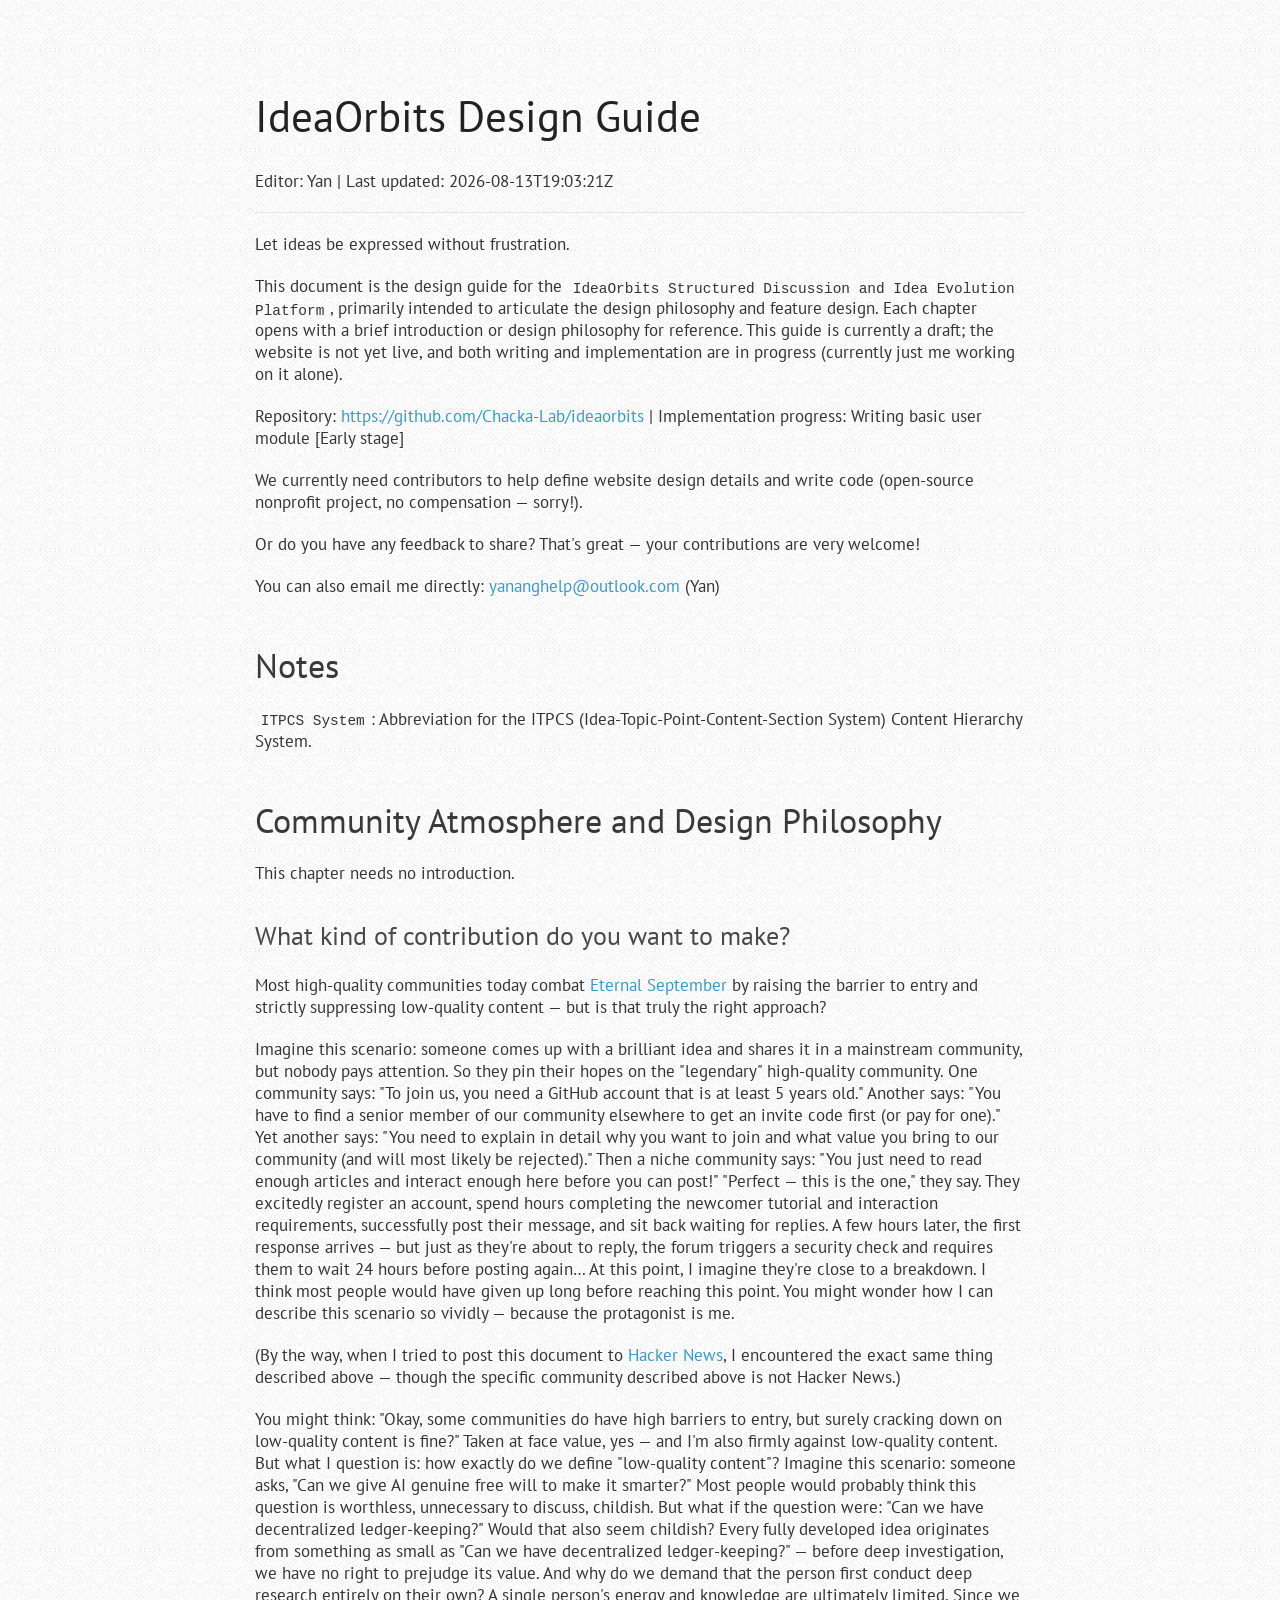
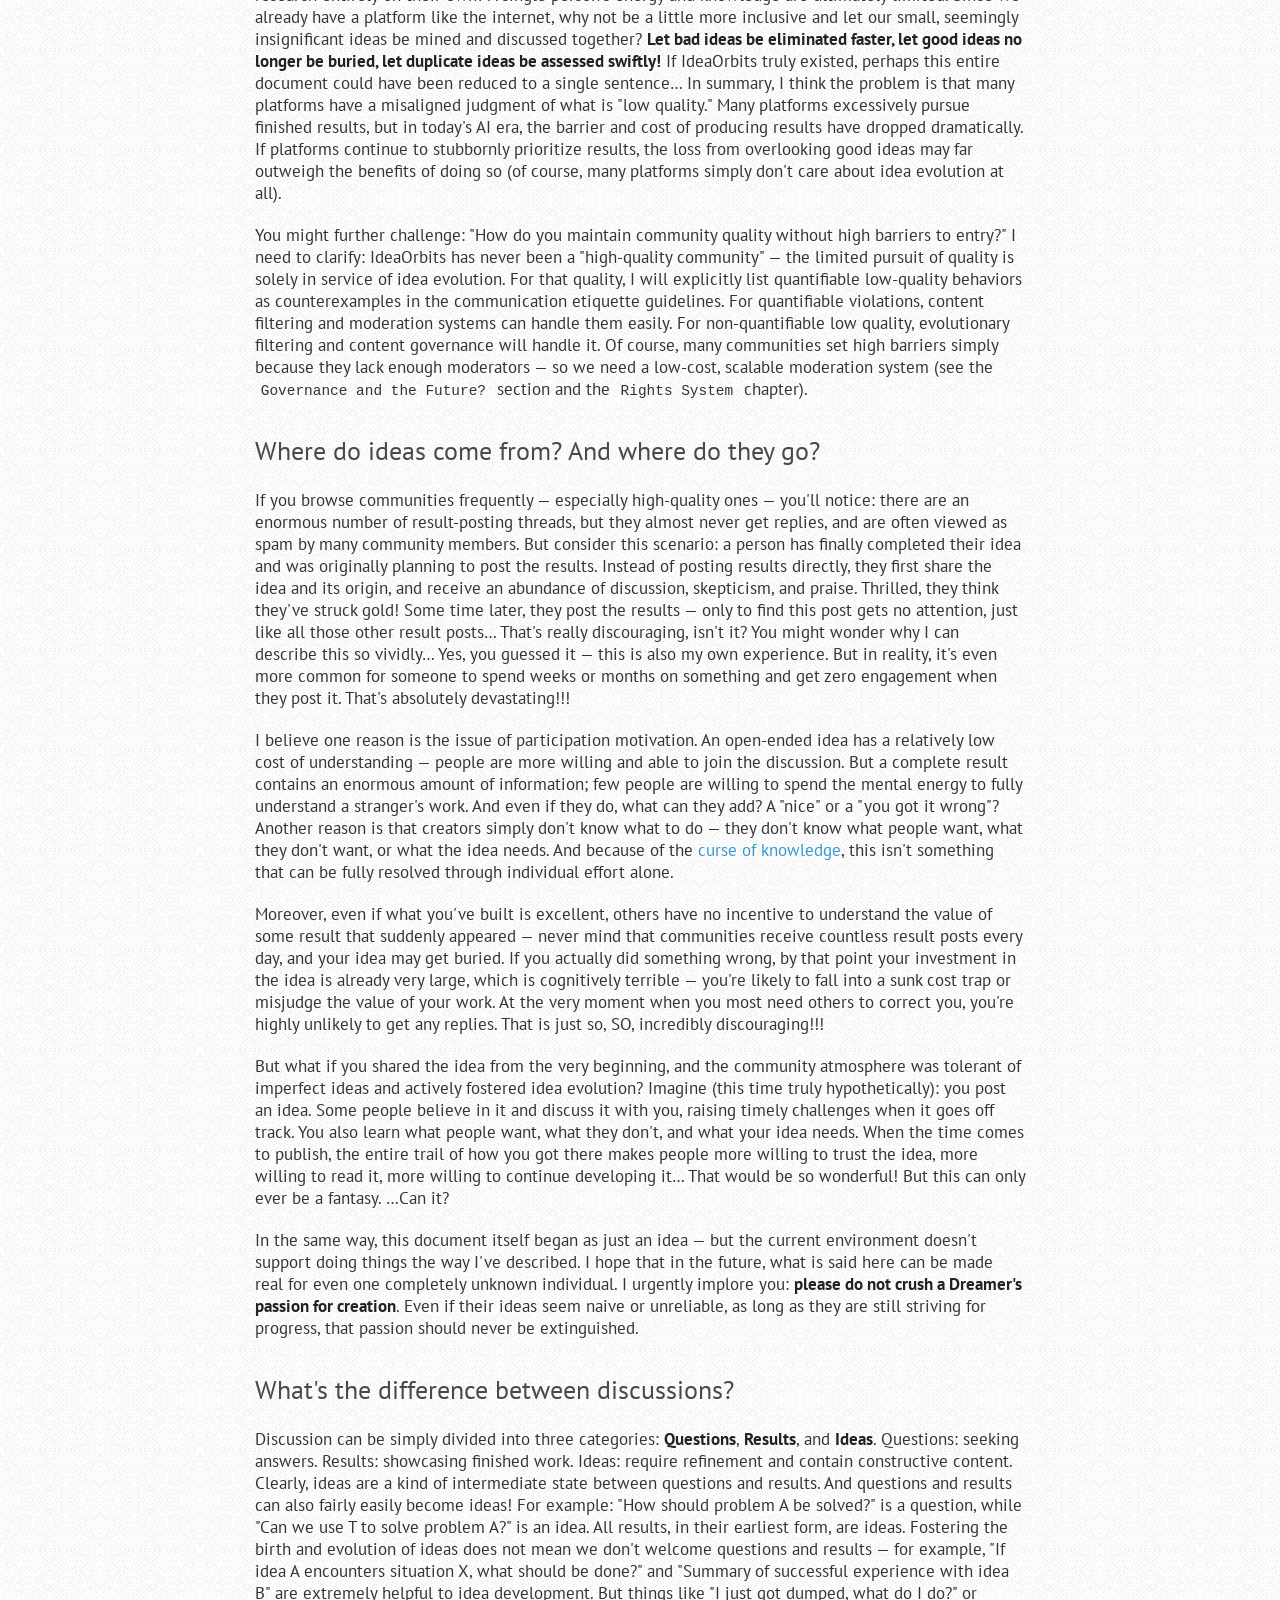
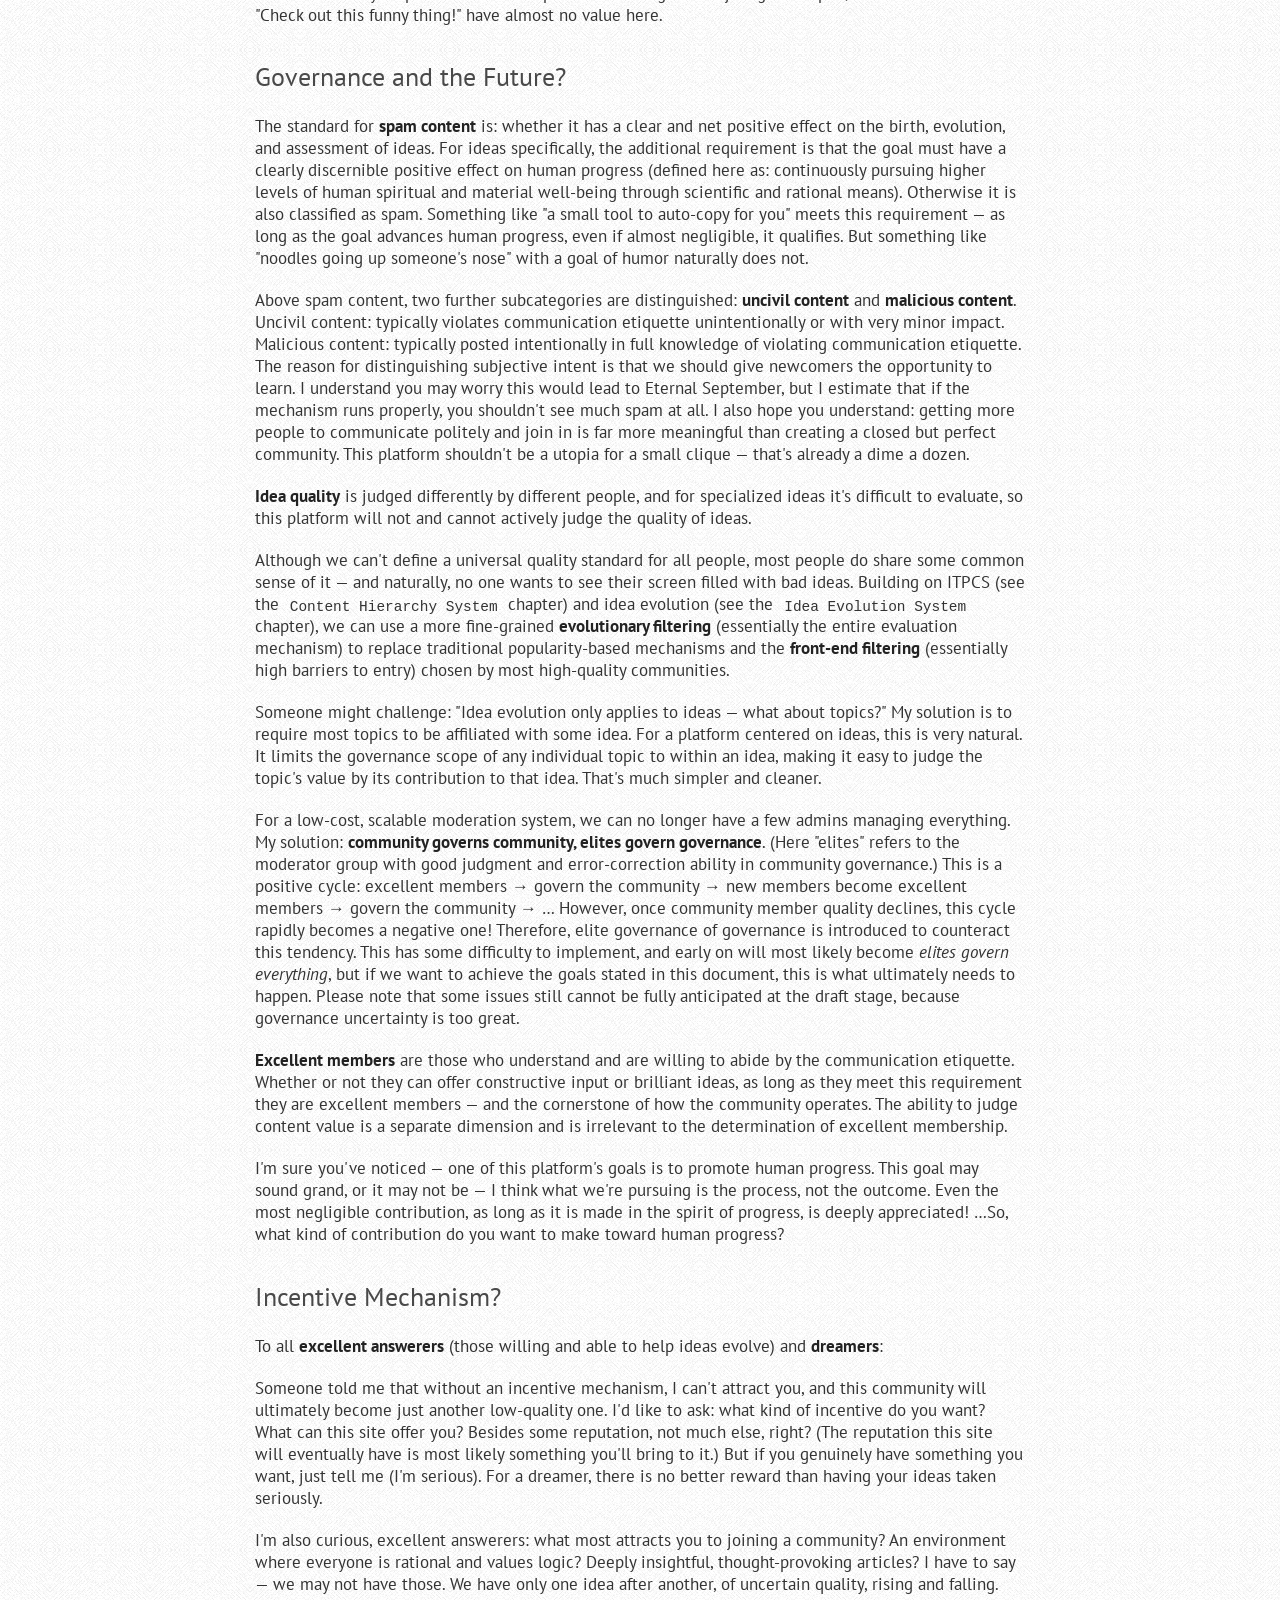
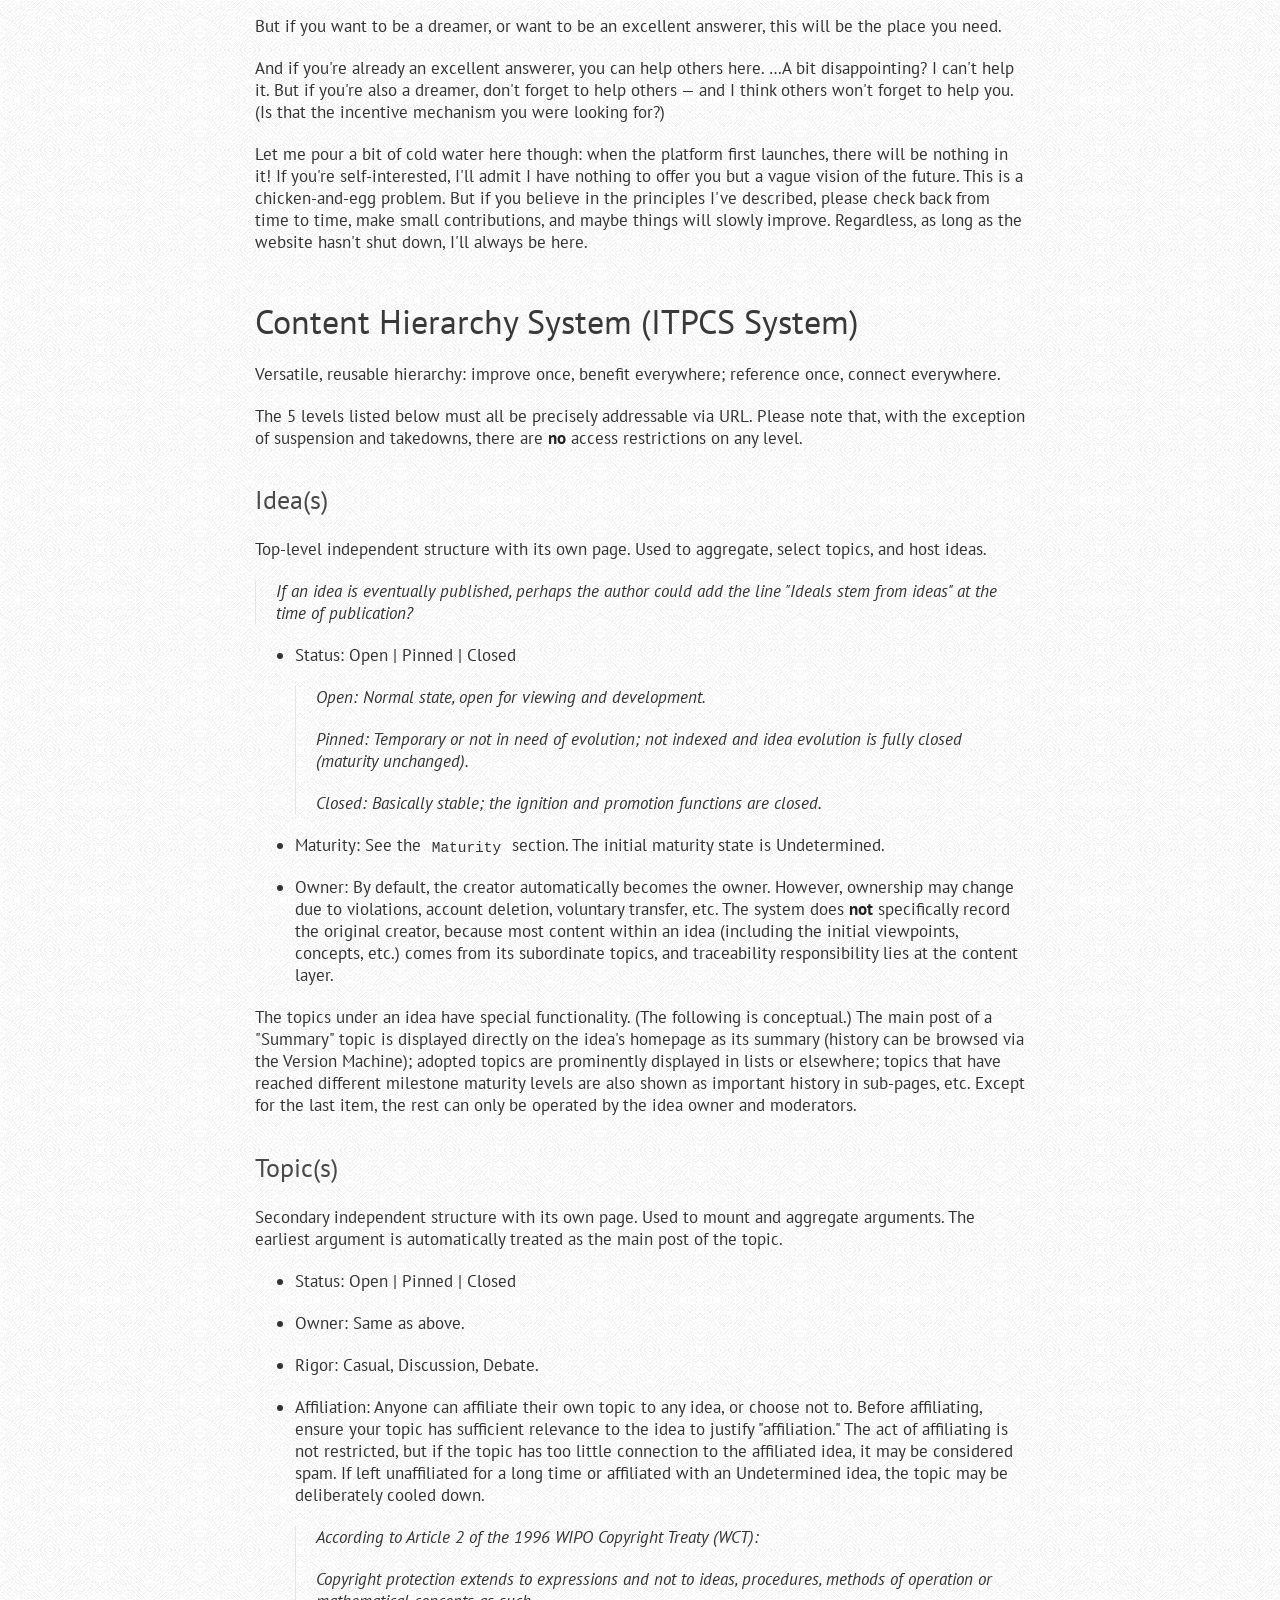
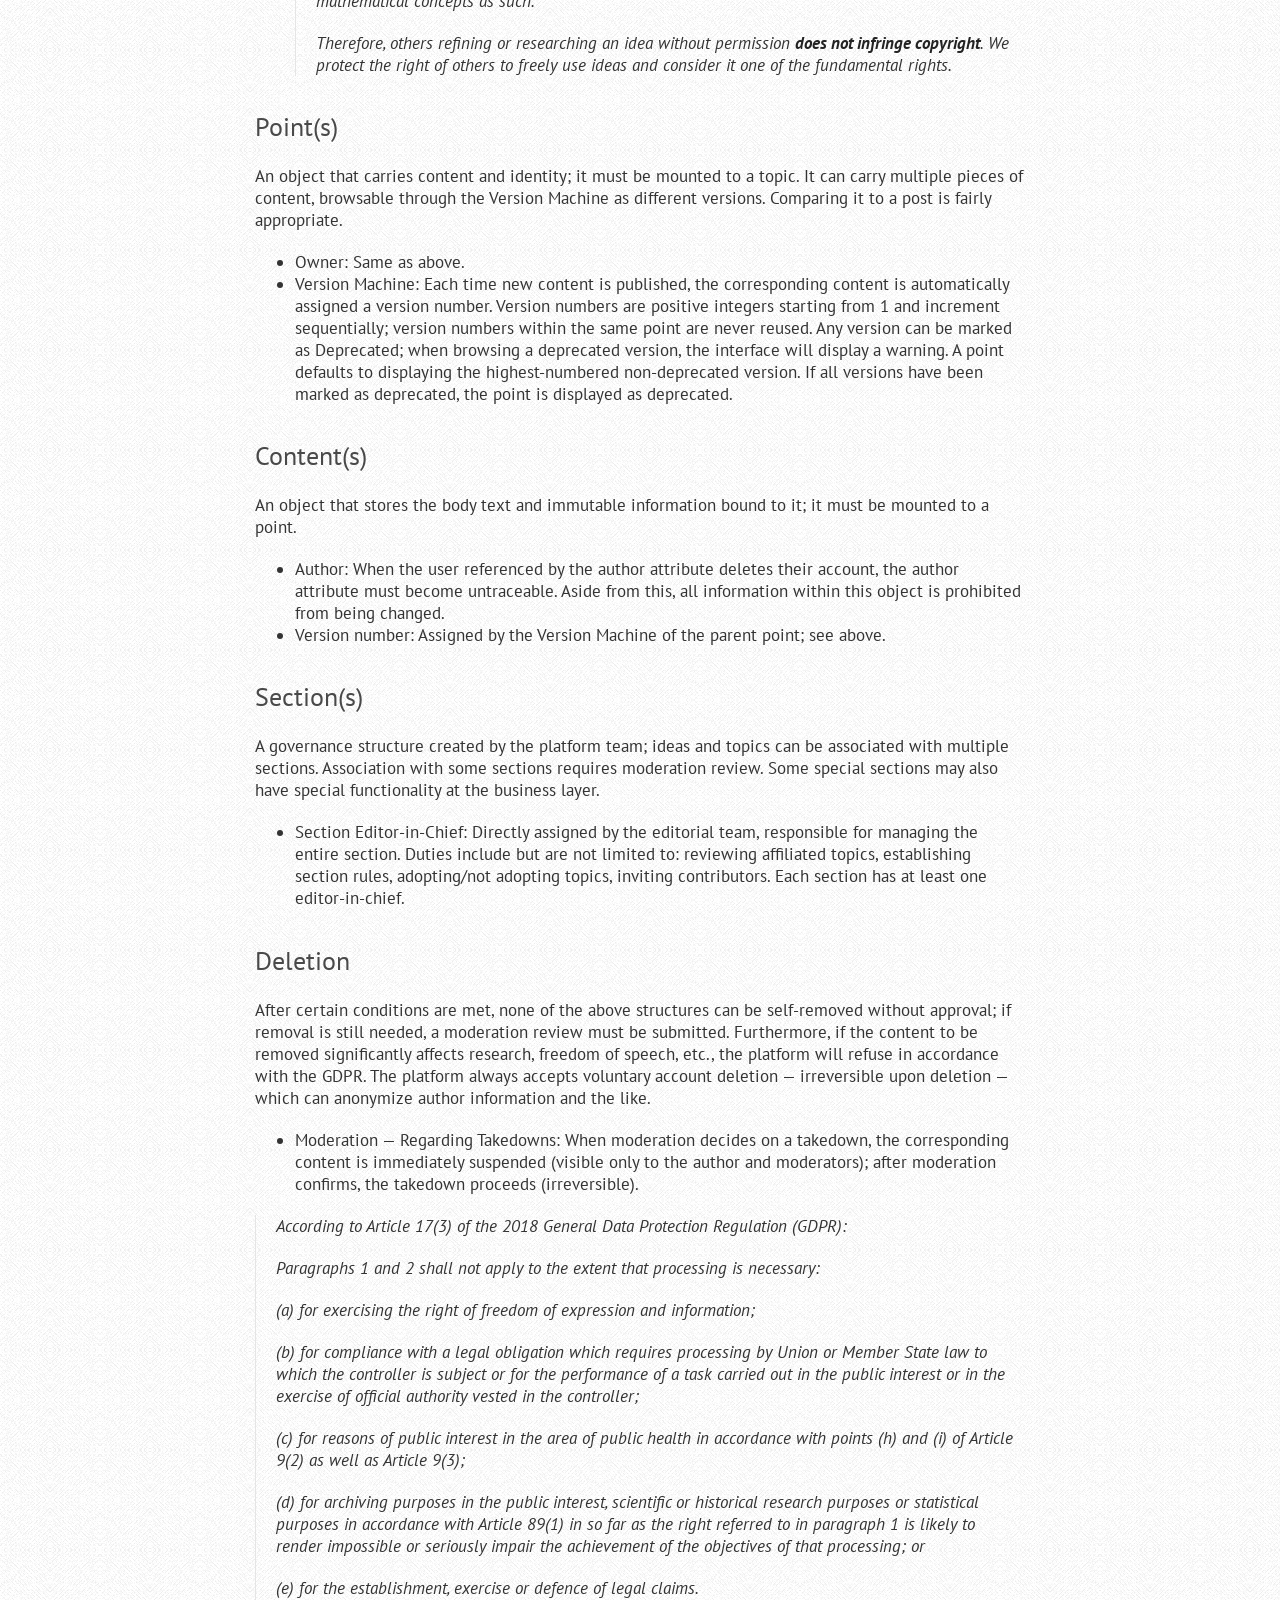
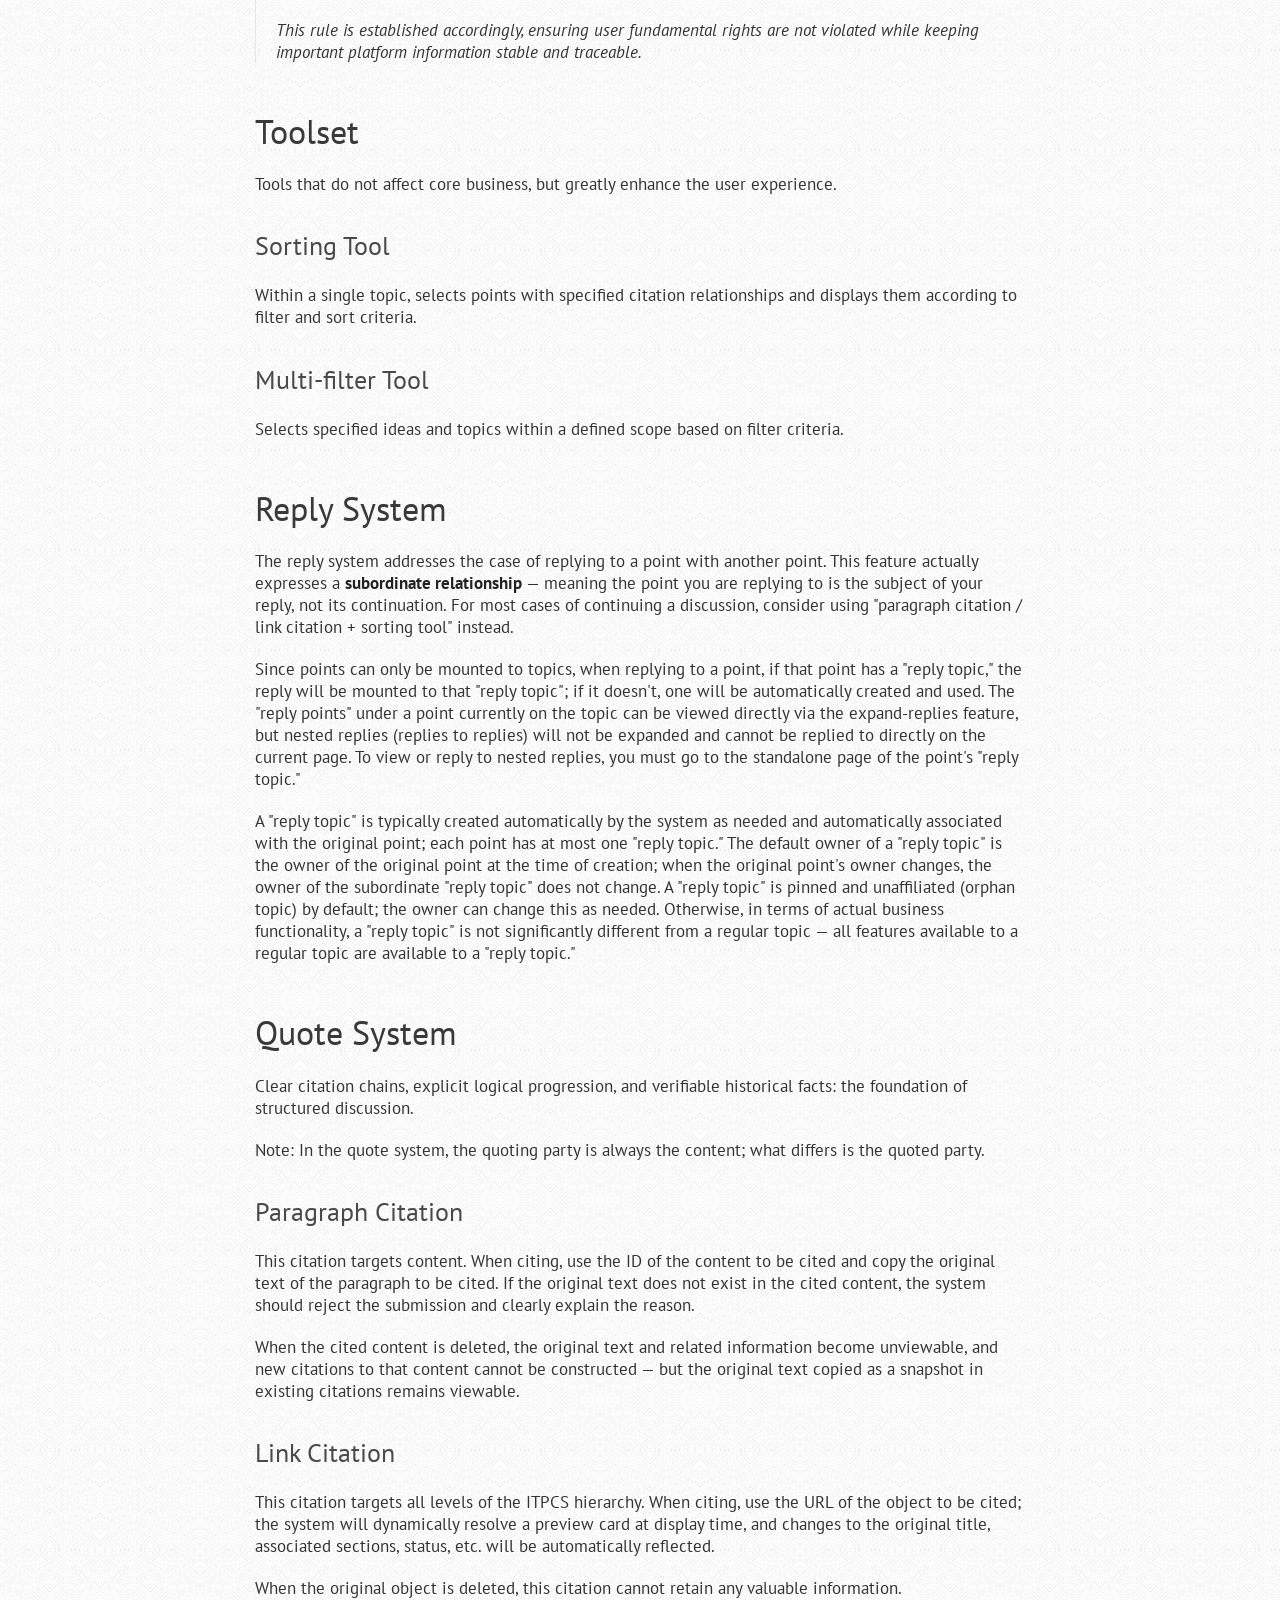
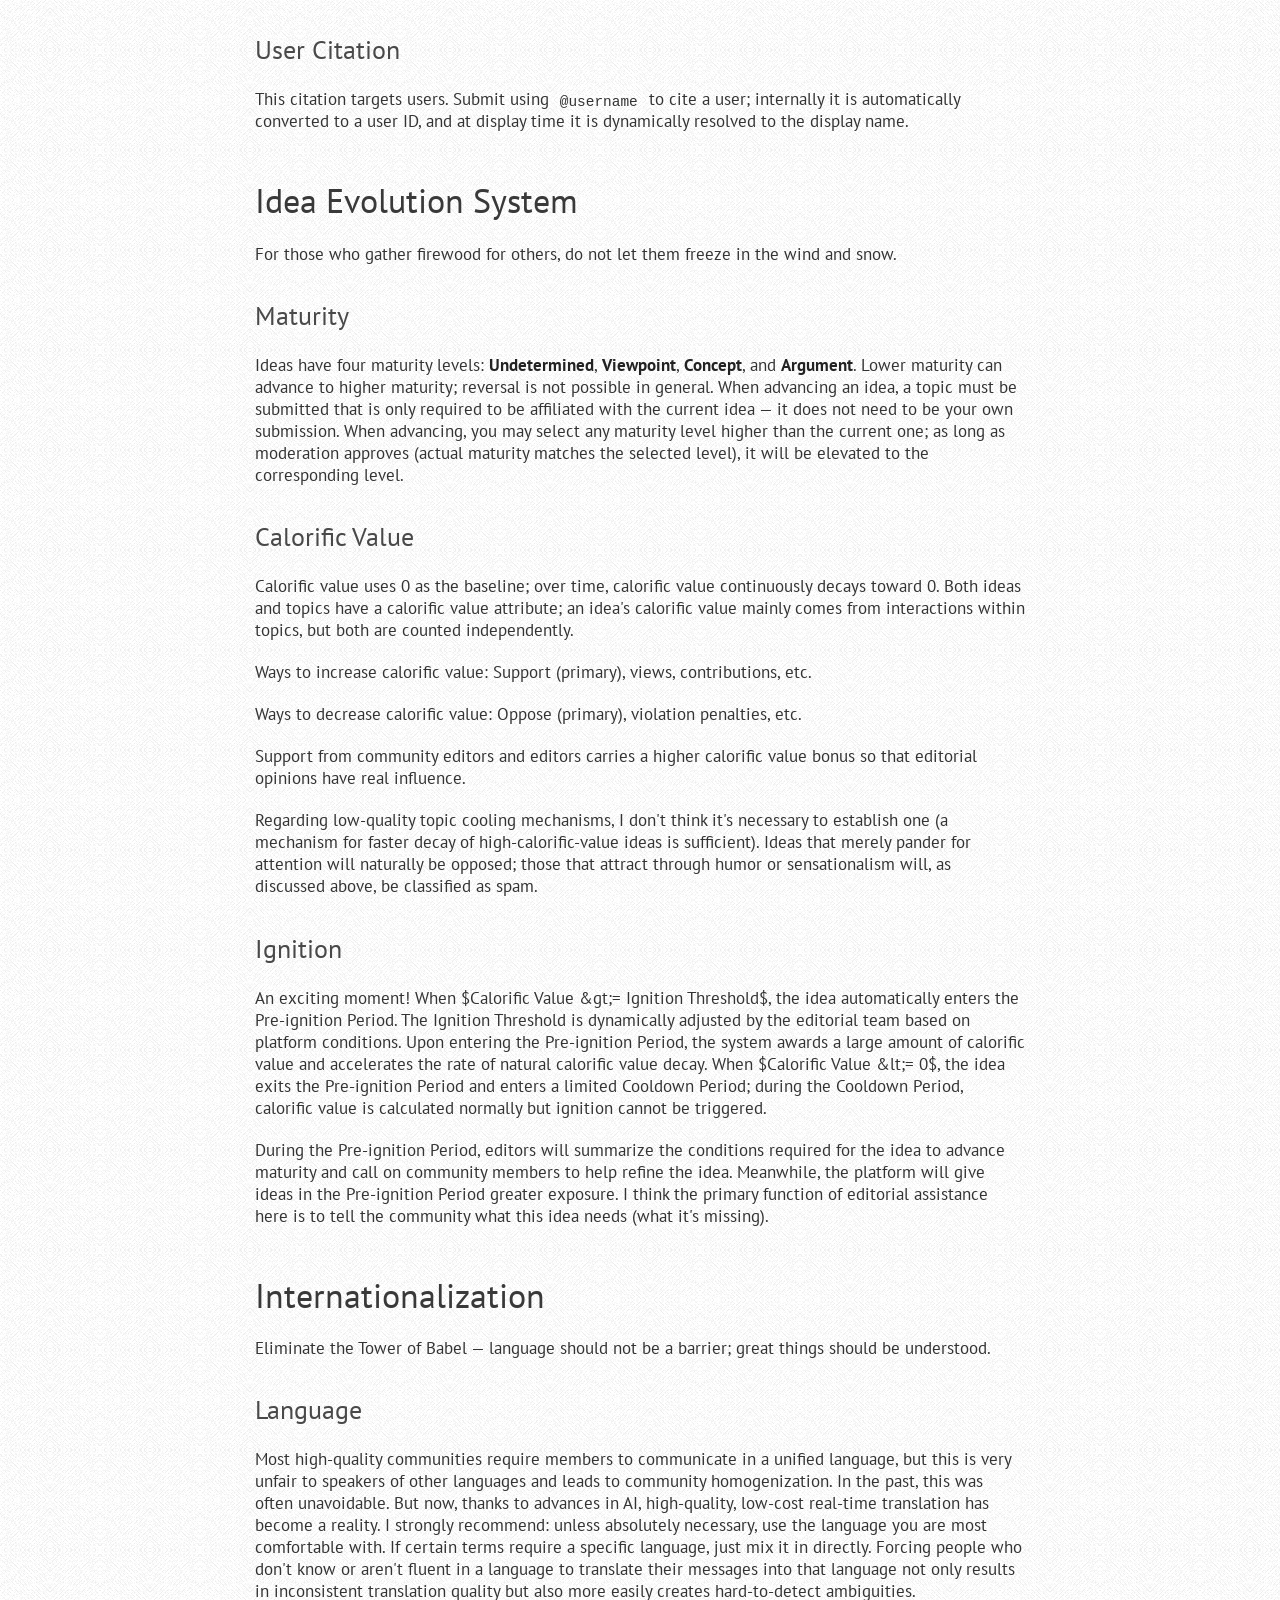
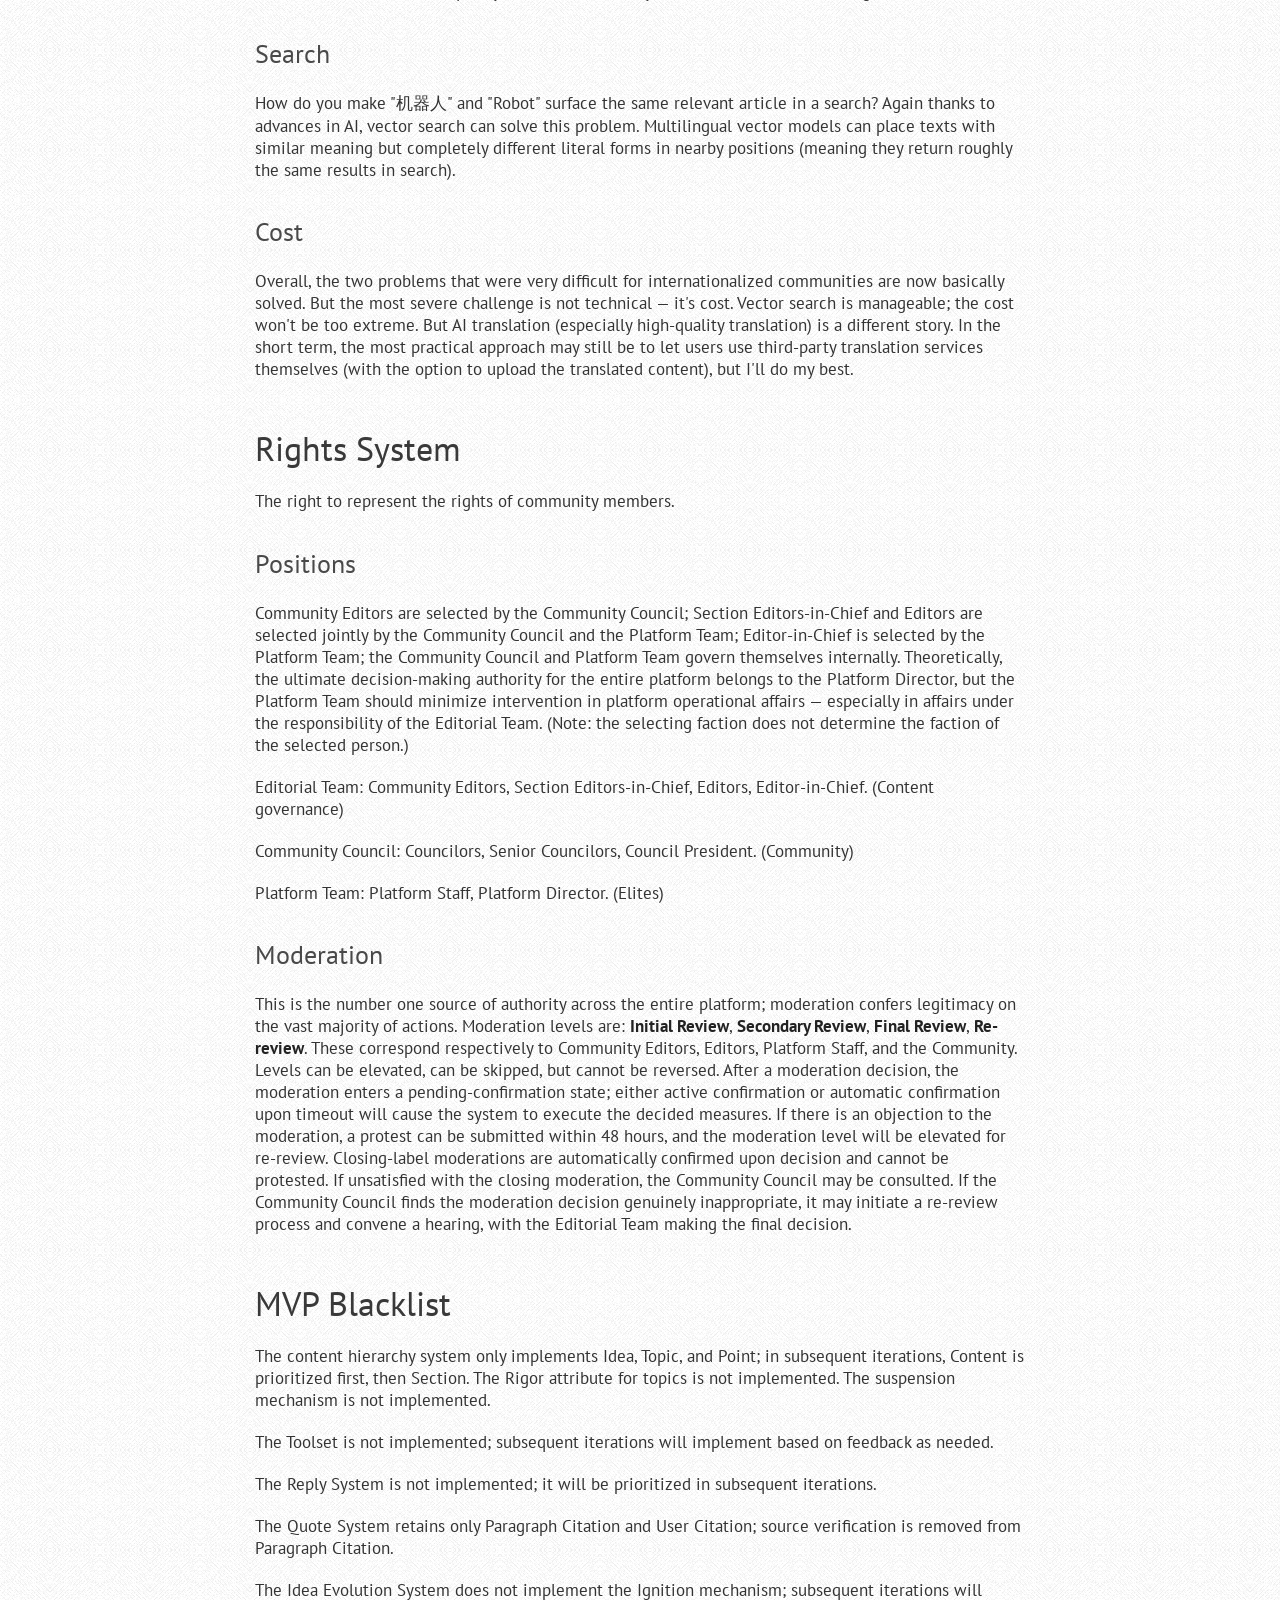
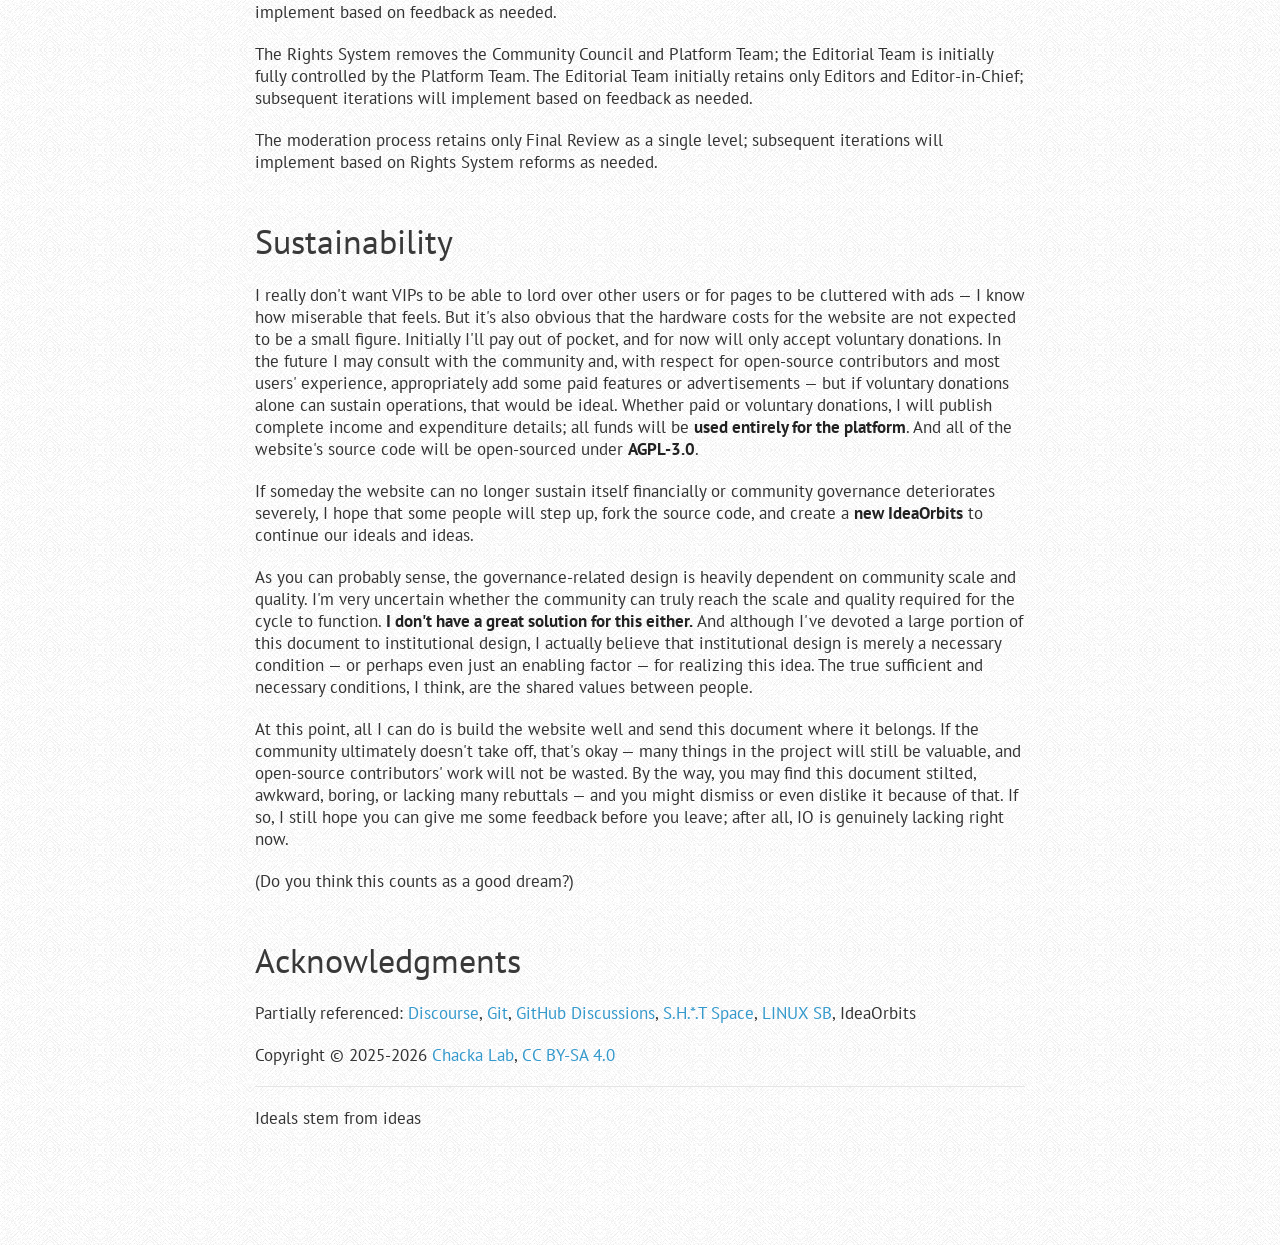
==== commit e5334533: "update" ====
--- a/a/ideaorbits-design-guide/index.html
+++ b/a/ideaorbits-design-guide/index.html
@@ -1,212 +1,524 @@
 <!DOCTYPE html>
 <html lang="en">
+
 <head>
-  <meta charset="UTF-8">
-  <meta name="viewport" content="width=device-width, initial-scale=1.0">
-  <meta name="description" content="IdeaOrbits Design Guide — design philosophy and functional design for IdeaOrbits, a platform dedicated to the birth and evolution of ideas.">
+  <meta charset="utf-8" />
+  <meta name="viewport" content="width=device-width, initial-scale=1" />
+  <meta name="description" content="IdeaOrbits — A community for ideas that haven't earned their place yet.">
   <title>IdeaOrbits Design Guide</title>
   <link rel="icon" href="./favicon.svg" type="image/svg+xml" />
-  <link rel="stylesheet" href="https://cdn.staticfile.org/github-markdown-css/5.5.1/github-markdown-light.min.css">
-  <link rel="stylesheet" href="https://cdn.staticfile.org/highlight.js/11.9.0/styles/github.min.css">
-  <link rel="stylesheet" href="https://cdn.staticfile.org/KaTeX/0.16.9/katex.min.css">
+  <link rel="stylesheet" href="./style.css">
   <style>
-    body { margin: 0; padding: 2rem; background: #ffffff; }
-    .markdown-body { max-width: 860px; margin: 0 auto; box-sizing: border-box; }
-    .markdown-body pre { padding: 0; }
-    .markdown-body pre > code.hljs { border-radius: 6px; padding: 1em; }
-    .markdown-body code:not(pre code) { padding: .2em .4em; border-radius: 4px; font-size: 85%; }
-    .mermaid { text-align: center; margin: 1.5em 0; }
-    .katex-display { overflow-x: auto; overflow-y: hidden; }
+    body {
+      margin: 0;
+    }
+
+    .markdown-body {
+      box-sizing: border-box;
+      min-width: 200px;
+      max-width: 860px;
+      margin: 0 auto;
+      box-sizing: border-box;
+      padding: 45px;
+    }
+
+    .markdown-body code:not(pre code) {
+      padding: .2em .4em;
+      border-radius: 4px;
+      font-size: 85%;
+    }
   </style>
 </head>
+
 <body>
   <article id="md-content" class="markdown-body">
-<h1>IdeaOrbits Design Guide</h1>
-<p>Managing Editor: Yan　Last Updated: 2026-07-21T6:00:00Z</p>
-<hr>
-<p>Let ideas be expressed without frustration.</p>
-<p>This document is the design guide for <code>IdeaOrbits</code>, primarily used to articulate design philosophy and functional design. The beginning of each chapter presents a brief introduction or design philosophy for reference. This guide is currently a draft; the website is not yet live, and writing and implementation are ongoing (Chacka Lab is currently just me). Implementation progress: building the basic user module [In Progress]</p>
-<p>Repository: <a href="https://github.com/Chacka-Lab/ideaorbits">https://github.com/Chacka-Lab/ideaorbits</a></p>
-<p>Collaborators are currently needed to help define website design details and write code (open-source non-profit project, no pay — sorry!).</p>
-<p>Or maybe you have some feedback or objections? Absolutely fine — your contributions are very much appreciated!</p>
-<p>You can reach me directly; I&#39;d love to chat: <a href="mailto:yananghelp@outlook.com">yananghelp@outlook.com</a> (Yan)</p>
-<h2>Notes</h2>
-<p><code>ITPCS System</code>: Abbreviation for the ITPCS Content Hierarchy System (Idea-Topic-Post-Content-Section System).</p>
-<h2>Community Atmosphere and Design Philosophy</h2>
-<p>This chapter needs no introduction.</p>
-<h3>What kind of contribution do you want to make?</h3>
-<p>Most high-quality communities currently combat <a href="https://en.wikipedia.org/wiki/Eternal_September">Eternal September</a> by raising the barrier to entry and severely cracking down on low-quality content — but have they gone too far?</p>
-<p>Imagine this scenario: someone suddenly has a brilliant idea and shares it in a general community, but nobody responds, so they turn to a high-quality community. One community says: &quot;To join us, you need a GitHub account that&#39;s been registered for 3 years.&quot; Another says: &quot;You need to find a senior member in a general community to give you an invitation code before you can apply.&quot; Yet another says: &quot;You need to explain in detail why you want to join and what value you bring to us (and you&#39;ll probably be rejected anyway).&quot; Then a niche community says: &quot;You just need to read enough articles here and interact enough to start posting!&quot; &quot;Perfect — that&#39;s where I&#39;ll go,&quot; he says. He registers, spends hours completing the onboarding tutorial and interaction requirements, successfully posts his idea, and waits for responses. A few hours later, a reply comes in. Just as he&#39;s about to respond, the forum triggers a risk-control mechanism, requiring him to wait a full day before posting again... At this point, I imagine the person&#39;s spirit has somewhat collapsed. And many people probably give up long before reaching this stage. You might wonder why I describe this so vividly — because I&#39;m the protagonist of this story.</p>
-<p>(By the way, when I tried to publish this document on <a href="https://news.ycombinator.com/">Hacker News</a>, I encountered exactly what I described above — yet this document had actually been completed long before that...)</p>
-<p>You might think: &quot;Okay, some communities do have high barriers, but surely cracking down on low-quality content is fine?&quot; Literally speaking, that&#39;s true — I hate low-quality content too. But what I question is: where exactly is the line for &quot;low-quality content&quot;? Imagine this: someone in a community asks, &quot;Can we give AI genuine free will to make it smarter?&quot; Most people would probably consider this question worthless, unnecessary to discuss, and naive. But what if the question were: &quot;Can we do decentralized accounting?&quot; Is that also naive? Any fully developed idea originally began as a small thought like &quot;Can we do decentralized accounting?&quot; Before deep investigation, we have no right to pass judgment on its value. And why do we require the author to deeply investigate it alone first? A person&#39;s energy and experience are ultimately limited — since we already have the internet as a platform, why not let everyone collectively mine and exchange even our tiniest ideas? <strong>Let bad ideas be eliminated faster, let good ideas no longer be buried, let repeated ideas be quickly evaluated!</strong> If IdeaOrbits existed, perhaps this document would only need a single sentence... In summary, I believe many platforms have a misplaced judgment of &quot;low quality.&quot; Many platforms excessively chase outcomes, but in today&#39;s AI era, the barrier and cost to produce outcomes have dramatically dropped. If platforms still stubbornly pursue outcomes, the losses from ignoring good ideas may far outweigh the benefits.</p>
-<p>Of course, you might also think high barriers are necessary to prevent garbage content from entering. First: is your platform really worth the immense effort you&#39;re demanding of contributors to prove themselves? This is not an objective question — it&#39;s subjective. If a good idea never gets seen because the barrier was too high and the author gave up, that is a loss for the world. Second: can preventing garbage content rely more on content moderation rather than excessively raising barriers? I believe we should shift more focus to the content itself rather than the person behind it. This will significantly increase staffing needs, and my approach is: <strong>community governs community, elite governs governance</strong> (see the <code>Governance and the Future?</code> section).</p>
-<p>You might also challenge: &quot;What makes you think you can escape high barriers?&quot; After observing many communities, I&#39;ve found that most high-quality communities aim to: create a place for rational discussion -&gt; combat Eternal September -&gt; elite submissions (high barriers), front-end filtering. Our goal is: to promote the birth and evolution of ideas -&gt; we need a place for rational discussion -&gt; combat Eternal September -&gt; mass submissions, evolutionary filtering. Because we have an explicit a priori goal of &quot;promoting the birth and evolution of ideas,&quot; we can derive a governance model for &quot;ideas&quot; — and we are capable of implementing evolutionary filtering rather than front-end filtering. General discussion lacks the concept of evolution, so it&#39;s difficult to implement the same evolutionary filtering.</p>
-<h3>Questions, Posts, and Ideas?</h3>
-<p>Discussion can be broadly divided into three categories: questions, posts, and ideas. Questions: purely seeking answers. Posts: purely showcasing something. Ideas: content that needs refinement and is constructive. Clearly, ideas occupy a middle ground between questions and posts. And questions and posts can fairly easily become ideas! For example: &quot;How should XXX problem be solved?&quot; is a question, while &quot;Could we use XXX to solve XXX problem?&quot; is an idea. Posts go without saying — all posts start as an idea. Moreover, promoting the birth and evolution of ideas doesn&#39;t mean we don&#39;t accept questions and posts. For example: &quot;If XXX idea encounters XXX situation, what should be done?&quot; or &quot;XXX idea results published!&quot; — these questions and posts greatly help the birth and evolution of ideas. But content like &quot;I just went through a breakup, what do I do?&quot; or &quot;Here&#39;s something fun to look at&quot; contributes almost nothing.</p>
-<p>Someone might challenge: if questions and posts are allowed, the evolutionary filtering mentioned above can&#39;t work either. Great question! Our solution is to require most topics to be affiliated with a specific idea — this way, governance is confined within the idea, and the value of a topic can easily be judged by its contribution to that idea!</p>
-<h3>Complex? Or Simple?</h3>
-<p>My stance on this: complex but practical, and optional. That is, features can be numerous and varied, but the core functionality must remain easy to use and be pragmatism-oriented — learn a feature when you want to use it. I don&#39;t want to discard genuinely useful features just to maintain so-called simplicity.</p>
-<h3>Governance and the Future?</h3>
-<p><strong>Community governs community</strong> actually refers to this positive cycle: excellent members -&gt; govern the community -&gt; new members become excellent members -&gt; govern the community -&gt; ... However, once the quality of community members declines, this cycle will quickly become a negative cycle!</p>
-<p>Therefore, <strong>elite governs governance</strong> is introduced to counter the tendency toward a negative cycle, but the proportion of elite needed is estimated to be far smaller than in traditional communities. That said, some issues simply cannot be fully anticipated during the draft stage — we&#39;ll cross those bridges when we come to them.</p>
-<p>Excellent members are those willing to observe communication etiquette — regardless of whether you can offer constructive opinions or come up with brilliant ideas. As long as you&#39;re willing to observe communication etiquette, you&#39;re an excellent member. We must also be vigilant against the community becoming overly homogeneous — for example: constraining forms of address, authoritarianism, excessive exclusivity. These must be firmly resisted, not just in words — the community must be able to accommodate different opinions; what we reject is only low-quality, malicious content.</p>
-<h2>Content Hierarchy System (ITPCS System)</h2>
-<p>Flexible, multi-functional, reusable hierarchy: improve once, benefit everywhere; reference once, connect everywhere.</p>
-<p>All 5 levels listed below can be precisely located via URL.</p>
-<h3>Idea(s)</h3>
-<p>Top-level independent structure with its own page. Used to aggregate, curate topics, and carry ideas.</p>
-<blockquote>
-<p>Additionally, if an idea succeeds in the future, I&#39;d love for the author to include the line &quot;Ideals stem from ideas.&quot; — abbreviated as &quot;ISFI&quot; is also fine. This is just a small, meaningful request of mine; it&#39;s completely fine to leave it out.</p>
-</blockquote>
-<ul>
-<li><p>Status: Open | Pinned | Archived | Closed.</p>
-<blockquote>
-<p>Open: Normal status; viewing, advancing, and sharing are welcome.</p>
-<p>Pinned: Generally used for temporary discussions or discussions that don&#39;t need evolution; <strong>excluded by default</strong> from the public list and the evolution feature is disabled.</p>
-<p>Archived: No longer worth advancing or modifying, but still worth viewing; evolution feature disabled.</p>
-<p>Closed: Not worth viewing or advancing; <strong>excluded by default</strong> from the public list and the evolution feature is disabled.</p>
-</blockquote>
-</li>
-<li><p>Owner: By default, the idea creator automatically becomes its owner. However, ownership may change due to violations, account deletion, voluntary transfer, etc. The system will <strong>not</strong> specifically record the original creator.</p>
-</li>
-<li><p>Affiliates: Anyone can affiliate their own topic to any idea. Once affiliated, the corresponding topic becomes a subordinate of that idea. Idea owners can set reasonable rules (see content below) to restrict affiliation behavior. Owners are responsible for their ideas — reviewing affiliation requests and providing clear responses. If an owner lacks the capacity, they can invite participants; for high-value projects, the editorial board can be called in to assist. If an owner fails to fulfill their operational duties for an extended period, the editorial board will forcibly transfer ownership or close the idea.</p>
-<blockquote>
-<p>According to Article 2 of the 1996 WIPO Copyright Treaty (WCT):</p>
-<p>Copyright protection extends to expressions and not to ideas, procedures, methods of operation or mathematical concepts as such.</p>
-<p>Therefore, others completing or researching an idea without permission <strong>does not infringe copyright</strong>. We protect everyone&#39;s right to freely use ideas and treat it as a fundamental right held by all users. That said, we still reject low-quality, malicious content.</p>
-</blockquote>
-</li>
-</ul>
-<h3>Topic(s)</h3>
-<p>Secondary independent structure with its own page. Used to mount and aggregate posts. The earliest post is automatically treated as the main content of the topic.</p>
-<ul>
-<li>Status: Same as above.</li>
-<li>Owner: Same as above.</li>
-<li>Category: Question, Post, Idea.</li>
-<li>Rigor: Casual, Discussion, Debate.</li>
-<li>Affiliation: Anyone can affiliate their own topic to any idea. Before affiliating, ensure your topic has sufficient relevance to that idea to warrant affiliation, and that it meets any requirements the idea has set for affiliation. If you&#39;re unsure whether you meet the requirements, <strong>contact the owner first</strong> to confirm their agreement. If the owner is slow to express a clear position, contact the editorial board directly for confirmation. Once you receive a clear agreement from either the owner or the editorial board, you will <strong>no longer</strong> bear responsibility for the affiliation.</li>
-</ul>
-<h3>Post(s)</h3>
-<p>The object that carries content and identity; it must be mounted to a topic. It can carry multiple content items; view the version history of content through the Version Machine.</p>
-<ul>
-<li><p>Owner: Same as above.</p>
-</li>
-<li><p>Version Machine: Each time new content is published, the corresponding content is automatically assigned a version number — a positive integer starting from 1 and incrementing sequentially (+1). Version numbers within the same post are never reused. Any version can be marked as deprecated; a warning is displayed when browsing a deprecated version. By default, a post displays the highest-numbered non-deprecated version. If all versions are marked as deprecated, the post is displayed as deprecated.</p>
-</li>
-</ul>
-<h3>Content(s)</h3>
-<p>The object that stores the body and the immutable information bound to the body; it must be mounted to a post.</p>
-<ul>
-<li>Author: When the user pointed to by the author deletes their account, the author attribute must not be traceable. Beyond this, all information in this object is prohibited from being modified.</li>
-<li>Version Number: Assigned by the Version Machine of the parent post; see above.</li>
-</ul>
-<h3>Section(s)</h3>
-<p>Authoritative governance structures created by the platform. Ideas and topics can be associated with multiple sections. Some sections require review for association. Certain special sections may also have special functions at the business level.</p>
-<p>For example: Posts and content under topics associated with the &quot;Important&quot; section cannot be deleted; removal of association or deletion requires joint review by the section editor-in-chief and the editor-in-chief/deputy editor-in-chief.</p>
-<ul>
-<li>Section Editor-in-Chief: Abbreviated as Section Chief. Directly assigned by the editorial board; responsible for managing the entire section. Duties include but are not limited to: reviewing association requests, setting section rules, removing unrelated ideas/topics, inviting collaborators... Each section has at least one Section Editor-in-Chief.</li>
-</ul>
-<h3>Deletion</h3>
-<p>None of the above structures can be self-deleted; deletion must be submitted for review. If the content to be deleted would seriously affect research, freedom of expression, etc., the website will refuse deletion in accordance with GDPR. The website always accepts self-service account deletion; once completed it is irreversible, and this action can anonymize author and owner information.</p>
-<ul>
-<li>Review - Regarding Deletion: When the review process decides to delete content, it will be immediately hidden. The content is then deleted (irreversibly) after the review is confirmed.</li>
-</ul>
-<blockquote>
-<p>According to Article 17(3) of the 2018 General Data Protection Regulation (GDPR):</p>
-<p>Paragraphs 1 and 2 shall not apply to the extent that processing is necessary:</p>
-<p>(a) for exercising the right of freedom of expression and information;</p>
-<p>(b) for compliance with a legal obligation which requires processing by Union or Member State law to which the controller is subject or for the performance of a task carried out in the public interest or in the exercise of official authority vested in the controller;</p>
-<p>(c) for reasons of public interest in the area of public health in accordance with points (h) and (i) of Article 9(2) as well as Article 9(3);</p>
-<p>(d) for archiving purposes in the public interest, scientific or historical research purposes or statistical purposes in accordance with Article 89(1) in so far as the right referred to in paragraph 1 is likely to render impossible or seriously impair the achievement of the objectives of that processing; or</p>
-<p>(e) for the establishment, exercise or defence of legal claims.</p>
-<p>This rule is formulated accordingly, ensuring stability and traceability of important site information while safeguarding fundamental rights.</p>
-</blockquote>
-<h2>Toolset</h2>
-<p>Tools that don&#39;t affect core operations, but greatly enhance the user experience.</p>
-<h3>Curation Tool</h3>
-<p>Within a single topic, select posts with specified citation relationships and display them according to filter and sort criteria.</p>
-<h2>Reply System</h2>
-<p>The Reply System handles the case of posts replying to posts. This feature actually expresses a <strong>subordinate relationship</strong> — the post you are replying to is the subject of your reply, not its continuation. For most cases of continuing a discussion, you should consider using paragraph citations/link citations + the Curation Tool.</p>
-<p>Since posts can only be mounted to topics, when replying to a post, if that post has a &quot;reply topic,&quot; the reply will be mounted to that &quot;reply topic&quot;; otherwise one is automatically created and mounted. To mitigate hierarchy overflow, the subordinate &quot;reply posts&quot; of posts within the current topic can be viewed directly via the expand-replies feature, but replies to replies will not be expanded. To view replies to replies, navigate to the independent page of the post&#39;s &quot;reply topic.&quot;</p>
-<p>A &quot;reply topic&quot; is typically created automatically by the system when needed and automatically associated with the original post; each post can have at most one &quot;reply topic.&quot; The owner of a &quot;reply topic&quot; defaults to the owner of the original post at the time of creation; changing the original post&#39;s owner does not change the owner of the subordinate &quot;reply topic.&quot; A &quot;reply topic&quot; defaults to a &quot;tentative&quot; status and is unaffiliated (parentless topic); the owner can modify this as needed. Other than this, functionally at the business level a &quot;reply topic&quot; is not very different from a regular topic — most features available to regular topics are also available to &quot;reply topics.&quot;</p>
-<h2>Reference System</h2>
-<p>Clear citation chains, explicit logical progression, verifiable historical facts: the foundation of structured discussion.</p>
-<p>Note: In the reference system, the citing party is always the content object; what differs is the cited party.</p>
-<h3>Paragraph Citation</h3>
-<p>This citation targets content. When citing, use the ID of the content to be cited and copy the original text of the paragraph to be cited. If the original text does not exist in the cited content, the system should reject the submission and clearly explain the reason.</p>
-<p>When the cited content is deleted, the original text and related information of the cited content become unqueryable, and new citations to that content can no longer be created. However, the copied original text in old citations remains queryable as a snapshot.</p>
-<h3>Link Citation</h3>
-<p>This citation targets all levels of the ITPCS. When citing, use the URL of the object to be cited; the system dynamically renders a thumbnail card at display time. Changes to the original title, associated sections, status, etc., are automatically reflected.</p>
-<p>When the original object is deleted, this citation cannot retain any valuable information.</p>
-<h3>User Citation</h3>
-<p>This citation targets users. Submit with <code>@username</code> format to cite the user; the system internally translates this to the user ID and dynamically resolves it to the username at display time, following username changes.</p>
-<h2>Idea Evolution System</h2>
-<p>When you need help, come here; when you can help, come here for others.</p>
-<h3>Maturity</h3>
-<p>Ideas have three maturity levels: Viewpoint, Concept, and Argument. Lower maturity can be upgraded to higher maturity. When submitting, any maturity level can be selected, as long as the review passes (the actual maturity matches the selected maturity). Upgrade requests can be submitted by anyone, at any time, for any idea (only topics you own can be submitted with the request), as long as the review passes.</p>
-<h3>Heat Value</h3>
-<p>The heat value is based at 0; as time passes, the heat value continuously drops back toward 0. Both ideas and topics have a heat value attribute; an idea&#39;s heat value primarily comes from interactions within its topics, but the two are counted independently.</p>
-<p>Ways to increase heat value: recommendation (primary), views, submissions, etc.</p>
-<p>Ways to decrease heat value: non-recommendation (primary), violation penalties, etc.</p>
-<h3>Ignition</h3>
-<p>An exciting moment! When $Calorific &gt;= Ignition Threshold$, the idea automatically enters the ignition period. The ignition threshold is dynamically adjusted by the editorial board based on site conditions. Upon entering the ignition period, the system awards a large bonus to the heat value and accelerates the rate of natural decline. When $Calorific &lt;= 0$, the idea exits the ignition period and enters a limited cooling period; during the cooling period, the heat value is calculated normally but will not trigger ignition again.</p>
-<p>During the ignition period, editors will summarize the conditions needed for the idea to level up, and organize and call on community members to refine the idea and help it advance.</p>
-<h2>Rights System</h2>
-<p>Rights that act as proxies for community members&#39; rights.</p>
-<h3>Positions</h3>
-<p>Community editors are selected by the Community Council; section editors-in-chief and editors are jointly selected by the Community Council and the administrative team; the editor-in-chief is selected by the administrative team; the Community Council and administrative team govern themselves internally. The site&#39;s theoretical final decision-making authority belongs to the site owner, but the administrative team should minimize interference in site operations, especially in matters under the editorial board&#39;s responsibility. During the early operational period, focus primarily on the following positions: community editor, editor, council member, administrator.</p>
-<p>Editorial Board: Community Editors, Section Editors-in-Chief, Editors, Editor-in-Chief. (Content governance)</p>
-<p>Community Council: Council Members, Senior Council Members, Council Chair. (Community)</p>
-<p>Administrative Team: Administrators, Site Owner. (Elite)</p>
-<h3>Review</h3>
-<p>This is the largest source of authority across the entire site; review grants procedural legitimacy to most operations. Reviews are divided into: Initial Review, Secondary Review, Final Review, and Re-review — corresponding to Community Editors, Editors, the Administrative Team, and the Community, respectively. Levels can be upgraded and levels can be skipped, but they cannot be downgraded.</p>
-<p>After a review is completed, it enters a pending confirmation state. Active confirmation or automatic confirmation upon timeout will cause the system to execute the measures decided in the review. If there is an objection to the review, a protest can be submitted within 72 hours, and the review will be elevated in level and re-reviewed. Reviews marked with the &quot;Closed&quot; tag are automatically confirmed upon completion and cannot be protested.</p>
-<p>If you disagree with a &quot;Closed&quot; review, you may seek the help of the Community Council. If the Community Council finds the review decision to be genuinely improper, it may initiate a re-review process, with the final resolution jointly made by the editorial board and the Community Council.</p>
-<h2>Sustainability</h2>
-<p>I want to put more emotion into this section, because what follows is itself a part of sustainability — by reading this passage, you are already contributing to the platform&#39;s survival. All of the website&#39;s source code is open-sourced under <strong>AGPL-3.0</strong>, and I genuinely don&#39;t want VIP users to rank above others, or pages filled with ads — I understand how unpleasant that is. But it&#39;s also obvious that the hardware costs of the site are not expected to be small. I plan to start by &quot;running on passion,&quot; and for now only accept voluntary donations. In the future, I may consult the community and, with respect for open-source contributors and most users&#39; experience, add some paid features — but if voluntary donations alone can sustain operations, that would be even better. Whether paid features or voluntary donations, I will publish a complete record of income and expenses, and all funds will go entirely to the platform — <strong>not a single cent for personal use</strong>. If someday the site can no longer cover costs, or community governance falls badly, I hope some people will stand up, take the source code, fork a <strong>new IdeaOrbits</strong>, and carry our ideals and ideas forward. — Chacka Lab</p>
-<hr>
-<p>Ideals stem from ideas.</p>
+    <h1>IdeaOrbits Design Guide</h1>
+    <p>Editor: Yan | Last updated: 2026-08-13T19:03:21Z</p>
+    <hr>
+    <p>Let ideas be expressed without frustration.</p>
+    <p>This document is the design guide for the <code
+        class="notranslate">IdeaOrbits Structured Discussion and Idea Evolution Platform</code>, primarily
+      intended to articulate the design philosophy and feature design. Each chapter opens with a brief
+      introduction or design philosophy for reference. This guide is currently a draft; the website is not yet
+      live, and both writing and implementation are in progress (currently just me working on it alone).</p>
+    <p>Repository: <a href="https://github.com/Chacka-Lab/ideaorbits">https://github.com/Chacka-Lab/ideaorbits</a> |
+      Implementation progress: Writing basic user module [Early stage]</p>
+    <p>We currently need contributors to help define website design details and write code (open-source nonprofit
+      project, no compensation — sorry!).</p>
+    <p>Or do you have any feedback to share? That's great — your contributions are very welcome!</p>
+    <p>You can also email me directly: <a href="mailto:yananghelp@outlook.com">yananghelp@outlook.com</a> (Yan)</p>
+    <h2>Notes</h2>
+    <p><code class="notranslate">ITPCS System</code>: Abbreviation for the ITPCS (Idea-Topic-Point-Content-Section
+      System) Content Hierarchy System.</p>
+    <h2>Community Atmosphere and Design Philosophy</h2>
+    <p>This chapter needs no introduction.</p>
+    <h3>What kind of contribution do you want to make?</h3>
+    <p>Most high-quality communities today combat <a href="https://en.wikipedia.org/wiki/Eternal_September"
+        rel="nofollow">Eternal September</a> by raising the barrier to entry and strictly suppressing
+      low-quality content — but is that truly the right approach?</p>
+    <p>Imagine this scenario: someone comes up with a brilliant idea and shares it in a mainstream community, but
+      nobody pays attention. So they pin their hopes on the "legendary" high-quality community. One community
+      says: "To join us, you need a GitHub account that is at least 5 years old." Another says: "You have to find
+      a senior member of our community elsewhere to get an invite code first (or pay for one)." Yet another says:
+      "You need to explain in detail why you want to join and what value you bring to our community (and will most
+      likely be rejected)." Then a niche community says: "You just need to read enough articles and interact
+      enough here before you can post!" "Perfect — this is the one," they say. They excitedly register an account,
+      spend hours completing the newcomer tutorial and interaction requirements, successfully post their message,
+      and sit back waiting for replies. A few hours later, the first response arrives — but just as they're about
+      to reply, the forum triggers a security check and requires them to wait 24 hours before posting again… At
+      this point, I imagine they're close to a breakdown. I think most people would have given up long before
+      reaching this point. You might wonder how I can describe this scenario so vividly — because the protagonist
+      is me.</p>
+    <p>(By the way, when I tried to post this document to <a href="https://news.ycombinator.com/" rel="nofollow">Hacker
+        News</a>, I encountered the exact same thing described above — though the specific
+      community described above is not Hacker News.)</p>
+    <p>You might think: "Okay, some communities do have high barriers to entry, but surely cracking down on
+      low-quality content is fine?" Taken at face value, yes — and I'm also firmly against low-quality content.
+      But what I question is: how exactly do we define "low-quality content"? Imagine this scenario: someone asks,
+      "Can we give AI genuine free will to make it smarter?" Most people would probably think this question is
+      worthless, unnecessary to discuss, childish. But what if the question were: "Can we have decentralized
+      ledger-keeping?" Would that also seem childish? Every fully developed idea originates from something as
+      small as "Can we have decentralized ledger-keeping?" — before deep investigation, we have no right to
+      prejudge its value. And why do we demand that the person first conduct deep research entirely on their own?
+      A single person's energy and knowledge are ultimately limited. Since we already have a platform like the
+      internet, why not be a little more inclusive and let our small, seemingly insignificant ideas be mined and
+      discussed together? <strong>Let bad ideas be eliminated faster, let good ideas no longer be buried, let
+        duplicate ideas be assessed swiftly!</strong> If IdeaOrbits truly existed, perhaps this entire document
+      could have been reduced to a single sentence… In summary, I think the problem is that many platforms have a
+      misaligned judgment of what is "low quality." Many platforms excessively pursue finished results, but in
+      today's AI era, the barrier and cost of producing results have dropped dramatically. If platforms continue
+      to stubbornly prioritize results, the loss from overlooking good ideas may far outweigh the benefits of
+      doing so (of course, many platforms simply don't care about idea evolution at all).</p>
+    <p>You might further challenge: "How do you maintain community quality without high barriers to entry?" I need
+      to clarify: IdeaOrbits has never been a "high-quality community" — the limited pursuit of quality is solely
+      in service of idea evolution. For that quality, I will explicitly list quantifiable low-quality behaviors as
+      counterexamples in the communication etiquette guidelines. For quantifiable violations, content filtering
+      and moderation systems can handle them easily. For non-quantifiable low quality, evolutionary filtering and
+      content governance will handle it. Of course, many communities set high barriers simply because they lack
+      enough moderators — so we need a low-cost, scalable moderation system (see the <code
+        class="notranslate">Governance and the Future?</code> section and the <code
+        class="notranslate">Rights System</code> chapter).</p>
+    <h3>Where do ideas come from? And where do they go?</h3>
+    <p>If you browse communities frequently — especially high-quality ones — you'll notice: there are an enormous
+      number of result-posting threads, but they almost never get replies, and are often viewed as spam by many
+      community members. But consider this scenario: a person has finally completed their idea and was originally
+      planning to post the results. Instead of posting results directly, they first share the idea and its origin,
+      and receive an abundance of discussion, skepticism, and praise. Thrilled, they think they've struck gold!
+      Some time later, they post the results — only to find this post gets no attention, just like all those other
+      result posts… That's really discouraging, isn't it? You might wonder why I can describe this so vividly…
+      Yes, you guessed it — this is also my own experience. But in reality, it's even more common for someone to
+      spend weeks or months on something and get zero engagement when they post it. That's absolutely
+      devastating!!!</p>
+    <p>I believe one reason is the issue of participation motivation. An open-ended idea has a relatively low cost
+      of understanding — people are more willing and able to join the discussion. But a complete result contains
+      an enormous amount of information; few people are willing to spend the mental energy to fully understand a
+      stranger's work. And even if they do, what can they add? A "nice" or a "you got it wrong"? Another reason is
+      that creators simply don't know what to do — they don't know what people want, what they don't want, or what
+      the idea needs. And because of the <a href="https://en.wikipedia.org/wiki/Curse_of_knowledge" rel="nofollow">curse
+        of knowledge</a>, this isn't something that can be fully resolved through
+      individual effort alone.</p>
+    <p>Moreover, even if what you've built is excellent, others have no incentive to understand the value of some
+      result that suddenly appeared — never mind that communities receive countless result posts every day, and
+      your idea may get buried. If you actually did something wrong, by that point your investment in the idea is
+      already very large, which is cognitively terrible — you're likely to fall into a sunk cost trap or misjudge
+      the value of your work. At the very moment when you most need others to correct you, you're highly unlikely
+      to get any replies. That is just so, SO, incredibly discouraging!!!</p>
+    <p>But what if you shared the idea from the very beginning, and the community atmosphere was tolerant of
+      imperfect ideas and actively fostered idea evolution? Imagine (this time truly hypothetically): you post an
+      idea. Some people believe in it and discuss it with you, raising timely challenges when it goes off track.
+      You also learn what people want, what they don't, and what your idea needs. When the time comes to publish,
+      the entire trail of how you got there makes people more willing to trust the idea, more willing to read it,
+      more willing to continue developing it… That would be so wonderful! But this can only ever be a fantasy.
+      …Can it?</p>
+    <p>In the same way, this document itself began as just an idea — but the current environment doesn't support
+      doing things the way I've described. I hope that in the future, what is said here can be made real for even
+      one completely unknown individual. I urgently implore you: <strong>please do not crush a Dreamer's passion
+        for creation</strong>. Even if their ideas seem naive or unreliable, as long as they are still striving
+      for progress, that passion should never be extinguished.</p>
+    <h3>What's the difference between discussions?</h3>
+    <p>Discussion can be simply divided into three categories: <strong>Questions</strong>, <strong>Results</strong>,
+      and <strong>Ideas</strong>. Questions: seeking answers. Results: showcasing finished work. Ideas: require
+      refinement and contain constructive content. Clearly, ideas are a kind of intermediate state between
+      questions and results. And questions and results can also fairly easily become ideas! For example: "How
+      should problem A be solved?" is a question, while "Can we use T to solve problem A?" is an idea. All
+      results, in their earliest form, are ideas. Fostering the birth and evolution of ideas does not mean we
+      don't welcome questions and results — for example, "If idea A encounters situation X, what should be done?"
+      and "Summary of successful experience with idea B" are extremely helpful to idea development. But things
+      like "I just got dumped, what do I do?" or "Check out this funny thing!" have almost no value here.</p>
+    <h3>Governance and the Future?</h3>
+    <p>The standard for <strong>spam content</strong> is: whether it has a clear and net positive effect on the
+      birth, evolution, and assessment of ideas. For ideas specifically, the additional requirement is that the
+      goal must have a clearly discernible positive effect on human progress (defined here as: continuously
+      pursuing higher levels of human spiritual and material well-being through scientific and rational means).
+      Otherwise it is also classified as spam. Something like "a small tool to auto-copy for you" meets this
+      requirement — as long as the goal advances human progress, even if almost negligible, it qualifies. But
+      something like "noodles going up someone's nose" with a goal of humor naturally does not.</p>
+    <p>Above spam content, two further subcategories are distinguished: <strong>uncivil content</strong> and
+      <strong>malicious content</strong>. Uncivil content: typically violates communication etiquette
+      unintentionally or with very minor impact. Malicious content: typically posted intentionally in full
+      knowledge of violating communication etiquette. The reason for distinguishing subjective intent is that we
+      should give newcomers the opportunity to learn. I understand you may worry this would lead to Eternal
+      September, but I estimate that if the mechanism runs properly, you shouldn't see much spam at all. I also
+      hope you understand: getting more people to communicate politely and join in is far more meaningful than
+      creating a closed but perfect community. This platform shouldn't be a utopia for a small clique — that's
+      already a dime a dozen.
+    </p>
+    <p><strong>Idea quality</strong> is judged differently by different people, and for specialized ideas it's
+      difficult to evaluate, so this platform will not and cannot actively judge the quality of ideas.</p>
+    <p>Although we can't define a universal quality standard for all people, most people do share some common sense
+      of it — and naturally, no one wants to see their screen filled with bad ideas. Building on ITPCS (see the
+      <code class="notranslate">Content Hierarchy System</code> chapter) and idea evolution (see the <code
+        class="notranslate">Idea Evolution System</code> chapter), we can use a more fine-grained
+      <strong>evolutionary filtering</strong> (essentially the entire evaluation mechanism) to replace traditional
+      popularity-based mechanisms and the <strong>front-end filtering</strong> (essentially high barriers to
+      entry) chosen by most high-quality communities.
+    </p>
+    <p>Someone might challenge: "Idea evolution only applies to ideas — what about topics?" My solution is to
+      require most topics to be affiliated with some idea. For a platform centered on ideas, this is very natural.
+      It limits the governance scope of any individual topic to within an idea, making it easy to judge the
+      topic's value by its contribution to that idea. That's much simpler and cleaner.</p>
+    <p>For a low-cost, scalable moderation system, we can no longer have a few admins managing everything. My
+      solution: <strong>community governs community, elites govern governance</strong>. (Here "elites" refers to
+      the moderator group with good judgment and error-correction ability in community governance.) This is a
+      positive cycle: excellent members → govern the community → new members become excellent members → govern the
+      community → … However, once community member quality declines, this cycle rapidly becomes a negative one!
+      Therefore, elite governance of governance is introduced to counteract this tendency. This has some
+      difficulty to implement, and early on will most likely become <em>elites govern everything</em>, but if we
+      want to achieve the goals stated in this document, this is what ultimately needs to happen. Please note that
+      some issues still cannot be fully anticipated at the draft stage, because governance uncertainty is too
+      great.</p>
+    <p><strong>Excellent members</strong> are those who understand and are willing to abide by the communication
+      etiquette. Whether or not they can offer constructive input or brilliant ideas, as long as they meet this
+      requirement they are excellent members — and the cornerstone of how the community operates. The ability to
+      judge content value is a separate dimension and is irrelevant to the determination of excellent membership.
+    </p>
+    <p>I'm sure you've noticed — one of this platform's goals is to promote human progress. This goal may sound
+      grand, or it may not be — I think what we're pursuing is the process, not the outcome. Even the most
+      negligible contribution, as long as it is made in the spirit of progress, is deeply appreciated! …So, what
+      kind of contribution do you want to make toward human progress?</p>
+    <h3>Incentive Mechanism?</h3>
+    <p>To all <strong>excellent answerers</strong> (those willing and able to help ideas evolve) and
+      <strong>dreamers</strong>:
+    </p>
+    <p>Someone told me that without an incentive mechanism, I can't attract you, and this community will ultimately
+      become just another low-quality one. I'd like to ask: what kind of incentive do you want? What can this site
+      offer you? Besides some reputation, not much else, right? (The reputation this site will eventually have is
+      most likely something you'll bring to it.) But if you genuinely have something you want, just tell me (I'm
+      serious). For a dreamer, there is no better reward than having your ideas taken seriously.</p>
+    <p>I'm also curious, excellent answerers: what most attracts you to joining a community? An environment where
+      everyone is rational and values logic? Deeply insightful, thought-provoking articles? I have to say — we may
+      not have those. We have only one idea after another, of uncertain quality, rising and falling.</p>
+    <p>But if you want to be a dreamer, or want to be an excellent answerer, this will be the place you need.</p>
+    <p>And if you're already an excellent answerer, you can help others here. …A bit disappointing? I can't help it.
+      But if you're also a dreamer, don't forget to help others — and I think others won't forget to help you. (Is
+      that the incentive mechanism you were looking for?)</p>
+    <p>Let me pour a bit of cold water here though: when the platform first launches, there will be nothing in it!
+      If you're self-interested, I'll admit I have nothing to offer you but a vague vision of the future. This is
+      a chicken-and-egg problem. But if you believe in the principles I've described, please check back from time
+      to time, make small contributions, and maybe things will slowly improve. Regardless, as long as the website
+      hasn't shut down, I'll always be here.</p>
+    <h2>Content Hierarchy System (ITPCS System)</h2>
+    <p>Versatile, reusable hierarchy: improve once, benefit everywhere; reference once, connect everywhere.</p>
+    <p>The 5 levels listed below must all be precisely addressable via URL. Please note that, with the exception of
+      suspension and takedowns, there are <strong>no</strong> access restrictions on any level.</p>
+    <h3>Idea(s)</h3>
+    <p>Top-level independent structure with its own page. Used to aggregate, select topics, and host ideas.</p>
+    <blockquote>
+      <p>If an idea is eventually published, perhaps the author could add the line "Ideals stem from ideas" at the
+        time of publication?</p>
+    </blockquote>
+    <ul>
+      <li>
+        <p>Status: Open | Pinned | Closed</p>
+        <blockquote>
+          <p>Open: Normal state, open for viewing and development.</p>
+          <p>Pinned: Temporary or not in need of evolution; not indexed and idea evolution is fully closed
+            (maturity unchanged).</p>
+          <p>Closed: Basically stable; the ignition and promotion functions are closed.</p>
+        </blockquote>
+      </li>
+      <li>
+        <p>Maturity: See the <code class="notranslate">Maturity</code> section. The initial maturity state is
+          Undetermined.</p>
+      </li>
+      <li>
+        <p>Owner: By default, the creator automatically becomes the owner. However, ownership may change due to
+          violations, account deletion, voluntary transfer, etc. The system does <strong>not</strong>
+          specifically record the original creator, because most content within an idea (including the initial
+          viewpoints, concepts, etc.) comes from its subordinate topics, and traceability responsibility lies
+          at the content layer.</p>
+      </li>
+    </ul>
+    <p>The topics under an idea have special functionality. (The following is conceptual.) The main post of a
+      "Summary" topic is displayed directly on the idea's homepage as its summary (history can be browsed via the
+      Version Machine); adopted topics are prominently displayed in lists or elsewhere; topics that have reached
+      different milestone maturity levels are also shown as important history in sub-pages, etc. Except for the
+      last item, the rest can only be operated by the idea owner and moderators.</p>
+    <h3>Topic(s)</h3>
+    <p>Secondary independent structure with its own page. Used to mount and aggregate arguments. The earliest
+      argument is automatically treated as the main post of the topic.</p>
+    <ul>
+      <li>
+        <p>Status: Open | Pinned | Closed</p>
+      </li>
+      <li>
+        <p>Owner: Same as above.</p>
+      </li>
+      <li>
+        <p>Rigor: Casual, Discussion, Debate.</p>
+      </li>
+      <li>
+        <p>Affiliation: Anyone can affiliate their own topic to any idea, or choose not to. Before affiliating,
+          ensure your topic has sufficient relevance to the idea to justify "affiliation." The act of
+          affiliating is not restricted, but if the topic has too little connection to the affiliated idea, it
+          may be considered spam. If left unaffiliated for a long time or affiliated with an Undetermined
+          idea, the topic may be deliberately cooled down.</p>
+        <blockquote>
+          <p>According to Article 2 of the 1996 WIPO Copyright Treaty (WCT):</p>
+          <p>Copyright protection extends to expressions and not to ideas, procedures, methods of operation or
+            mathematical concepts as such.</p>
+          <p>Therefore, others refining or researching an idea without permission <strong>does not infringe
+              copyright</strong>. We protect the right of others to freely use ideas and consider it one
+            of the fundamental rights.</p>
+        </blockquote>
+      </li>
+    </ul>
+    <h3>Point(s)</h3>
+    <p>An object that carries content and identity; it must be mounted to a topic. It can carry multiple pieces of
+      content, browsable through the Version Machine as different versions. Comparing it to a post is fairly
+      appropriate.</p>
+    <ul>
+      <li>Owner: Same as above.</li>
+      <li>Version Machine: Each time new content is published, the corresponding content is automatically assigned
+        a version number. Version numbers are positive integers starting from 1 and increment sequentially;
+        version numbers within the same point are never reused. Any version can be marked as Deprecated; when
+        browsing a deprecated version, the interface will display a warning. A point defaults to displaying the
+        highest-numbered non-deprecated version. If all versions have been marked as deprecated, the point is
+        displayed as deprecated.</li>
+    </ul>
+    <h3>Content(s)</h3>
+    <p>An object that stores the body text and immutable information bound to it; it must be mounted to a point.</p>
+    <ul>
+      <li>Author: When the user referenced by the author attribute deletes their account, the author attribute
+        must become untraceable. Aside from this, all information within this object is prohibited from being
+        changed.</li>
+      <li>Version number: Assigned by the Version Machine of the parent point; see above.</li>
+    </ul>
+    <h3>Section(s)</h3>
+    <p>A governance structure created by the platform team; ideas and topics can be associated with multiple
+      sections. Association with some sections requires moderation review. Some special sections may also have
+      special functionality at the business layer.</p>
+    <ul>
+      <li>Section Editor-in-Chief: Directly assigned by the editorial team, responsible for managing the entire
+        section. Duties include but are not limited to: reviewing affiliated topics, establishing section rules,
+        adopting/not adopting topics, inviting contributors. Each section has at least one editor-in-chief.</li>
+    </ul>
+    <h3>Deletion</h3>
+    <p>After certain conditions are met, none of the above structures can be self-removed without approval; if
+      removal is still needed, a moderation review must be submitted. Furthermore, if the content to be removed
+      significantly affects research, freedom of speech, etc., the platform will refuse in accordance with the
+      GDPR. The platform always accepts voluntary account deletion — irreversible upon deletion — which can
+      anonymize author information and the like.</p>
+    <ul>
+      <li>Moderation — Regarding Takedowns: When moderation decides on a takedown, the corresponding content is
+        immediately suspended (visible only to the author and moderators); after moderation confirms, the
+        takedown proceeds (irreversible).</li>
+    </ul>
+    <blockquote>
+      <p>According to Article 17(3) of the 2018 General Data Protection Regulation (GDPR):</p>
+      <p>Paragraphs 1 and 2 shall not apply to the extent that processing is necessary:</p>
+      <p>(a) for exercising the right of freedom of expression and information;</p>
+      <p>(b) for compliance with a legal obligation which requires processing by Union or Member State law to
+        which the controller is subject or for the performance of a task carried out in the public interest or
+        in the exercise of official authority vested in the controller;</p>
+      <p>(c) for reasons of public interest in the area of public health in accordance with points (h) and (i) of
+        Article 9(2) as well as Article 9(3);</p>
+      <p>(d) for archiving purposes in the public interest, scientific or historical research purposes or
+        statistical purposes in accordance with Article 89(1) in so far as the right referred to in paragraph 1
+        is likely to render impossible or seriously impair the achievement of the objectives of that processing;
+        or</p>
+      <p>(e) for the establishment, exercise or defence of legal claims.</p>
+      <p>This rule is established accordingly, ensuring user fundamental rights are not violated while keeping
+        important platform information stable and traceable.</p>
+    </blockquote>
+    <h2>Toolset</h2>
+    <p>Tools that do not affect core business, but greatly enhance the user experience.</p>
+    <h3>Sorting Tool</h3>
+    <p>Within a single topic, selects points with specified citation relationships and displays them according to
+      filter and sort criteria.</p>
+    <h3>Multi-filter Tool</h3>
+    <p>Selects specified ideas and topics within a defined scope based on filter criteria.</p>
+    <h2>Reply System</h2>
+    <p>The reply system addresses the case of replying to a point with another point. This feature actually
+      expresses a <strong>subordinate relationship</strong> — meaning the point you are replying to is the subject
+      of your reply, not its continuation. For most cases of continuing a discussion, consider using "paragraph
+      citation / link citation + sorting tool" instead.</p>
+    <p>Since points can only be mounted to topics, when replying to a point, if that point has a "reply topic," the
+      reply will be mounted to that "reply topic"; if it doesn't, one will be automatically created and used. The
+      "reply points" under a point currently on the topic can be viewed directly via the expand-replies feature,
+      but nested replies (replies to replies) will not be expanded and cannot be replied to directly on the
+      current page. To view or reply to nested replies, you must go to the standalone page of the point's "reply
+      topic."</p>
+    <p>A "reply topic" is typically created automatically by the system as needed and automatically associated with
+      the original point; each point has at most one "reply topic." The default owner of a "reply topic" is the
+      owner of the original point at the time of creation; when the original point's owner changes, the owner of
+      the subordinate "reply topic" does not change. A "reply topic" is pinned and unaffiliated (orphan topic) by
+      default; the owner can change this as needed. Otherwise, in terms of actual business functionality, a "reply
+      topic" is not significantly different from a regular topic — all features available to a regular topic are
+      available to a "reply topic."</p>
+    <h2>Quote System</h2>
+    <p>Clear citation chains, explicit logical progression, and verifiable historical facts: the foundation of
+      structured discussion.</p>
+    <p>Note: In the quote system, the quoting party is always the content; what differs is the quoted party.</p>
+    <h3>Paragraph Citation</h3>
+    <p>This citation targets content. When citing, use the ID of the content to be cited and copy the original text
+      of the paragraph to be cited. If the original text does not exist in the cited content, the system should
+      reject the submission and clearly explain the reason.</p>
+    <p>When the cited content is deleted, the original text and related information become unviewable, and new
+      citations to that content cannot be constructed — but the original text copied as a snapshot in existing
+      citations remains viewable.</p>
+    <h3>Link Citation</h3>
+    <p>This citation targets all levels of the ITPCS hierarchy. When citing, use the URL of the object to be cited;
+      the system will dynamically resolve a preview card at display time, and changes to the original title,
+      associated sections, status, etc. will be automatically reflected.</p>
+    <p>When the original object is deleted, this citation cannot retain any valuable information.</p>
+    <h3>User Citation</h3>
+    <p>This citation targets users. Submit using <code class="notranslate">@username</code> to cite a user;
+      internally it is automatically converted to a user ID, and at display time it is dynamically resolved to the
+      display name.</p>
+    <h2>Idea Evolution System</h2>
+    <p>For those who gather firewood for others, do not let them freeze in the wind and snow.</p>
+    <h3>Maturity</h3>
+    <p>Ideas have four maturity levels: <strong>Undetermined</strong>, <strong>Viewpoint</strong>,
+      <strong>Concept</strong>, and <strong>Argument</strong>. Lower maturity can advance to higher maturity;
+      reversal is not possible in general. When advancing an idea, a topic must be submitted that is only required
+      to be affiliated with the current idea — it does not need to be your own submission. When advancing, you may
+      select any maturity level higher than the current one; as long as moderation approves (actual maturity
+      matches the selected level), it will be elevated to the corresponding level.
+    </p>
+    <h3>Calorific Value</h3>
+    <p>Calorific value uses 0 as the baseline; over time, calorific value continuously decays toward 0. Both ideas
+      and topics have a calorific value attribute; an idea's calorific value mainly comes from interactions within
+      topics, but both are counted independently.</p>
+    <p>Ways to increase calorific value: Support (primary), views, contributions, etc.</p>
+    <p>Ways to decrease calorific value: Oppose (primary), violation penalties, etc.</p>
+    <p>Support from community editors and editors carries a higher calorific value bonus so that editorial opinions
+      have real influence.</p>
+    <p>Regarding low-quality topic cooling mechanisms, I don't think it's necessary to establish one (a mechanism
+      for faster decay of high-calorific-value ideas is sufficient). Ideas that merely pander for attention will
+      naturally be opposed; those that attract through humor or sensationalism will, as discussed above, be
+      classified as spam.</p>
+    <h3>Ignition</h3>
+    <p>An exciting moment! When <math-renderer class="js-inline-math" style="display: inline-block"
+        data-run-id="cd582590d43c8c5cb8840cc93c529f5e">$Calorific Value &amp;gt;= Ignition
+        Threshold$</math-renderer>, the idea automatically enters the Pre-ignition Period. The Ignition
+      Threshold is dynamically adjusted by the editorial team based on platform conditions. Upon entering the
+      Pre-ignition Period, the system awards a large amount of calorific value and accelerates the rate of natural
+      calorific value decay. When <math-renderer class="js-inline-math" style="display: inline-block"
+        data-run-id="cd582590d43c8c5cb8840cc93c529f5e">$Calorific Value &amp;lt;= 0$</math-renderer>, the idea
+      exits the Pre-ignition Period and enters a limited Cooldown Period; during the Cooldown Period, calorific
+      value is calculated normally but ignition cannot be triggered.</p>
+    <p>During the Pre-ignition Period, editors will summarize the conditions required for the idea to advance
+      maturity and call on community members to help refine the idea. Meanwhile, the platform will give ideas in
+      the Pre-ignition Period greater exposure. I think the primary function of editorial assistance here is to
+      tell the community what this idea needs (what it's missing).</p>
+    <h2>Internationalization</h2>
+    <p>Eliminate the Tower of Babel — language should not be a barrier; great things should be understood.</p>
+    <h3>Language</h3>
+    <p>Most high-quality communities require members to communicate in a unified language, but this is very unfair
+      to speakers of other languages and leads to community homogenization. In the past, this was often
+      unavoidable. But now, thanks to advances in AI, high-quality, low-cost real-time translation has become a
+      reality. I strongly recommend: unless absolutely necessary, use the language you are most comfortable with.
+      If certain terms require a specific language, just mix it in directly. Forcing people who don't know or
+      aren't fluent in a language to translate their messages into that language not only results in inconsistent
+      translation quality but also more easily creates hard-to-detect ambiguities.</p>
+    <h3>Search</h3>
+    <p>How do you make "机器人" and "Robot" surface the same relevant article in a search? Again thanks to advances in
+      AI, vector search can solve this problem. Multilingual vector models can place texts with similar meaning
+      but completely different literal forms in nearby positions (meaning they return roughly the same results in
+      search).</p>
+    <h3>Cost</h3>
+    <p>Overall, the two problems that were very difficult for internationalized communities are now basically
+      solved. But the most severe challenge is not technical — it's cost. Vector search is manageable; the cost
+      won't be too extreme. But AI translation (especially high-quality translation) is a different story. In the
+      short term, the most practical approach may still be to let users use third-party translation services
+      themselves (with the option to upload the translated content), but I'll do my best.</p>
+    <h2>Rights System</h2>
+    <p>The right to represent the rights of community members.</p>
+    <h3>Positions</h3>
+    <p>Community Editors are selected by the Community Council; Section Editors-in-Chief and Editors are selected
+      jointly by the Community Council and the Platform Team; Editor-in-Chief is selected by the Platform Team;
+      the Community Council and Platform Team govern themselves internally. Theoretically, the ultimate
+      decision-making authority for the entire platform belongs to the Platform Director, but the Platform Team
+      should minimize intervention in platform operational affairs — especially in affairs under the
+      responsibility of the Editorial Team. (Note: the selecting faction does not determine the faction of the
+      selected person.)</p>
+    <p>Editorial Team: Community Editors, Section Editors-in-Chief, Editors, Editor-in-Chief. (Content governance)
+    </p>
+    <p>Community Council: Councilors, Senior Councilors, Council President. (Community)</p>
+    <p>Platform Team: Platform Staff, Platform Director. (Elites)</p>
+    <h3>Moderation</h3>
+    <p>This is the number one source of authority across the entire platform; moderation confers legitimacy on the
+      vast majority of actions. Moderation levels are: <strong>Initial Review</strong>, <strong>Secondary
+        Review</strong>, <strong>Final Review</strong>, <strong>Re-review</strong>. These correspond
+      respectively to Community Editors, Editors, Platform Staff, and the Community. Levels can be elevated, can
+      be skipped, but cannot be reversed. After a moderation decision, the moderation enters a
+      pending-confirmation state; either active confirmation or automatic confirmation upon timeout will cause the
+      system to execute the decided measures. If there is an objection to the moderation, a protest can be
+      submitted within 48 hours, and the moderation level will be elevated for re-review. Closing-label
+      moderations are automatically confirmed upon decision and cannot be protested. If unsatisfied with the
+      closing moderation, the Community Council may be consulted. If the Community Council finds the moderation
+      decision genuinely inappropriate, it may initiate a re-review process and convene a hearing, with the
+      Editorial Team making the final decision.</p>
+    <h2>MVP Blacklist</h2>
+    <p>The content hierarchy system only implements Idea, Topic, and Point; in subsequent iterations, Content is
+      prioritized first, then Section. The Rigor attribute for topics is not implemented. The suspension mechanism
+      is not implemented.</p>
+    <p>The Toolset is not implemented; subsequent iterations will implement based on feedback as needed.</p>
+    <p>The Reply System is not implemented; it will be prioritized in subsequent iterations.</p>
+    <p>The Quote System retains only Paragraph Citation and User Citation; source verification is removed from
+      Paragraph Citation.</p>
+    <p>The Idea Evolution System does not implement the Ignition mechanism; subsequent iterations will implement
+      based on feedback as needed.</p>
+    <p>The Rights System removes the Community Council and Platform Team; the Editorial Team is initially fully
+      controlled by the Platform Team. The Editorial Team initially retains only Editors and Editor-in-Chief;
+      subsequent iterations will implement based on feedback as needed.</p>
+    <p>The moderation process retains only Final Review as a single level; subsequent iterations will implement
+      based on Rights System reforms as needed.</p>
+    <h2>Sustainability</h2>
+    <p>I really don't want VIPs to be able to lord over other users or for pages to be cluttered with ads — I know
+      how miserable that feels. But it's also obvious that the hardware costs for the website are not expected to
+      be a small figure. Initially I'll pay out of pocket, and for now will only accept voluntary donations. In
+      the future I may consult with the community and, with respect for open-source contributors and most users'
+      experience, appropriately add some paid features or advertisements — but if voluntary donations alone can
+      sustain operations, that would be ideal. Whether paid or voluntary donations, I will publish complete income
+      and expenditure details; all funds will be <strong>used entirely for the platform</strong>. And all of the
+      website's source code will be open-sourced under <strong>AGPL-3.0</strong>.</p>
+    <p>If someday the website can no longer sustain itself financially or community governance deteriorates
+      severely, I hope that some people will step up, fork the source code, and create a <strong>new
+        IdeaOrbits</strong> to continue our ideals and ideas.</p>
+    <p>As you can probably sense, the governance-related design is heavily dependent on community scale and quality.
+      I'm very uncertain whether the community can truly reach the scale and quality required for the cycle to
+      function. <strong>I don't have a great solution for this either.</strong> And although I've devoted a large
+      portion of this document to institutional design, I actually believe that institutional design is merely a
+      necessary condition — or perhaps even just an enabling factor — for realizing this idea. The true sufficient
+      and necessary conditions, I think, are the shared values between people.</p>
+    <p>At this point, all I can do is build the website well and send this document where it belongs. If the
+      community ultimately doesn't take off, that's okay — many things in the project will still be valuable, and
+      open-source contributors' work will not be wasted. By the way, you may find this document stilted, awkward,
+      boring, or lacking many rebuttals — and you might dismiss or even dislike it because of that. If so, I still
+      hope you can give me some feedback before you leave; after all, IO is genuinely lacking right now.</p>
+    <p>(Do you think this counts as a good dream?)</p>
+    <h2>Acknowledgments</h2>
+    <p>Partially referenced: <a href="https://github.com/discourse/discourse">Discourse</a>, <a
+        href="https://github.com/git/git">Git</a>, <a href="https://github.com/features/discussions">GitHub
+        Discussions</a>, <a href="https://shitspace.xyz/" rel="nofollow">S.H.*.T Space</a>, <a href="https://linux.sb/"
+        rel="nofollow">LINUX SB</a>, IdeaOrbits</p>
+    <p>Copyright © 2025-2026 <a href="https://github.com/Chacka-Lab/">Chacka Lab</a>, <a
+        href="https://creativecommons.org/licenses/by-sa/4.0/" rel="nofollow">CC BY-SA 4.0</a></p>
+    <hr>
+    <p>Ideals stem from ideas</p>
   </article>
+</body>
 
-  <script src="https://cdn.staticfile.org/highlight.js/11.9.0/highlight.min.js"></script>
-  <script src="https://cdn.staticfile.org/mermaid/10.9.3/mermaid.min.js"></script>
-  <script src="https://cdn.staticfile.org/KaTeX/0.16.9/katex.min.js"></script>
-  <script src="https://cdn.staticfile.org/KaTeX/0.16.9/contrib/auto-render.min.js"></script>
-  <script>
-    (async function () {
-      // Render LaTeX (before hljs so math in code blocks stays intact)
-      renderMathInElement(document.getElementById('md-content'), {
-        delimiters: [
-          { left: '$$',   right: '$$',   display: true  },
-          { left: '$',    right: '$',    display: false },
-          { left: '\\[', right: '\\]', display: true  },
-          { left: '\\(', right: '\\)', display: false },
-        ],
-        throwOnError: false,
-      });
-
-      // Syntax-highlight code blocks (skip mermaid)
-      document.querySelectorAll('pre code').forEach(function (el) {
-        if (el.classList.contains('language-mermaid')) return;
-        hljs.highlightElement(el);
-      });
-
-      // Convert ```mermaid blocks to <div class="mermaid"> and render
-      var mermaidNodes = [];
-      document.querySelectorAll('pre code.language-mermaid').forEach(function (el) {
-        var div = document.createElement('div');
-        div.className = 'mermaid';
-        div.textContent = el.textContent || '';
-        el.closest('pre').replaceWith(div);
-        mermaidNodes.push(div);
-      });
-
-      if (mermaidNodes.length) {
-        mermaid.initialize({ startOnLoad: false, theme: 'default' });
-        try { await mermaid.run({ nodes: mermaidNodes }); }
-        catch (e) { console.warn('mermaid render error', e); }
-      }
-    })();
-  </script>
-</body>
 </html>
--- a/a/ideaorbits-design-guide/style.css
+++ b/a/ideaorbits-design-guide/style.css
@@ -0,0 +1,765 @@
+/* Source: https://github.com/mixu/markdown-styles */
+
+@import"https://fonts.googleapis.com/css?family=PT+Sans";
+
+:root {
+    --bg-color: transparent;
+    --text-color: #333;
+    --heading-color-1: #222;
+    --heading-color-2: #393939;
+    --heading-color-3: #494949;
+    --link-color: #39c;
+    --link-small-color: #777;
+    --blockquote-border: #e5e5e5;
+    --code-color: #333;
+    --pre-bg: #f8f8f8;
+    --pre-border: #e5e5e5;
+    --table-border: #e5e5e5;
+    --dt-color: #444;
+    --th-color: #444;
+    --strong-color: #222;
+    --hr-color: #e5e5e5;
+    --header-ul-bg-start: #f8f8f8;
+    --header-ul-bg-end: #dddddd;
+    --header-ul-border: #d2d2d2;
+    --header-link-color: #999;
+    --section-border: #e5e5e5;
+    --wrapper-bg: #fff;
+    --post-h2-border: #EDEDED;
+    --linenums-odd-bg: #eee;
+    --hljs-bg: #f8f8f8;
+    --hljs-color: #333;
+    --hljs-comment-color: #998;
+    --hljs-deletion-bg: #fdd;
+    --hljs-addition-bg: #dfd;
+    --paragraph-mark-color: #888;
+}
+
+@media (prefers-color-scheme: dark) {
+    :root {
+        --bg-color: #1a1a1a;
+        --text-color: #ccc;
+        --heading-color-1: #e8e8e8;
+        --heading-color-2: #d0d0d0;
+        --heading-color-3: #c0c0c0;
+        --link-color: #6ab0f5;
+        --link-small-color: #999;
+        --blockquote-border: #444;
+        --code-color: #ccc;
+        --pre-bg: #2d2d2d;
+        --pre-border: #444;
+        --table-border: #444;
+        --dt-color: #bbb;
+        --th-color: #bbb;
+        --strong-color: #e8e8e8;
+        --hr-color: #444;
+        --header-ul-bg-start: #2a2a2a;
+        --header-ul-bg-end: #1a1a1a;
+        --header-ul-border: #444;
+        --header-link-color: #777;
+        --section-border: #444;
+        --wrapper-bg: #1a1a1a;
+        --post-h2-border: #3a3a3a;
+        --linenums-odd-bg: #2a2a2a;
+        --hljs-bg: #2d2d2d;
+        --hljs-color: #ccc;
+        --hljs-comment-color: #7a7a7a;
+        --hljs-deletion-bg: #4a1a1a;
+        --hljs-addition-bg: #1a3a1a;
+        --paragraph-mark-color: #666;
+    }
+}
+
+body {
+    font-family: "PT Sans", Helvetica, "Helvetica Neuve", Arial, Tahoma, sans-serif;
+    font-size: 17px;
+    color: #333;
+    background: url([data-uri]) repeat top left
+}
+
+h1,
+h2,
+h3,
+h4,
+h5,
+h6 {
+    color: #222;
+    margin: 0 0 20px
+}
+
+p,
+ul,
+ol,
+table,
+pre,
+dl {
+    margin: 0 0 20px
+}
+
+h1,
+h2,
+h3 {
+    line-height: 1.1
+}
+
+h1 {
+    font-size: 28px
+}
+
+h2 {
+    color: #393939
+}
+
+h3,
+h4,
+h5,
+h6 {
+    color: #494949
+}
+
+a {
+    color: #39c;
+    font-weight: 400;
+    text-decoration: none
+}
+
+a small {
+    font-size: 11px;
+    color: #777;
+    margin-top: -.6em;
+    display: block
+}
+
+.wrapper {
+    width: 860px;
+    margin: 0 auto
+}
+
+blockquote {
+    border-left: 1px solid #e5e5e5;
+    margin: 0;
+    padding: 0 0 0 20px;
+    font-style: italic
+}
+
+code,
+pre {
+    color: #333;
+    font-size: 12px
+}
+
+pre {
+    padding: 8px 15px;
+    background: #f8f8f8;
+    border-radius: 5px;
+    border: 1px solid #e5e5e5;
+    overflow-x: auto
+}
+
+table {
+    width: 100%;
+    border-collapse: collapse
+}
+
+th,
+td {
+    text-align: left;
+    padding: 5px 10px;
+    border-bottom: 1px solid #e5e5e5
+}
+
+dt {
+    color: #444;
+    font-weight: 700
+}
+
+th {
+    color: #444
+}
+
+img {
+    max-width: 100%
+}
+
+header {
+    width: 270px;
+    float: left;
+    position: fixed
+}
+
+header ul {
+    list-style: none;
+    height: 40px;
+    padding: 0;
+    background: #eee;
+    background: -moz-linear-gradient(top, #f8f8f8 0%, #dddddd 100%);
+    background: -webkit-gradient(linear, left top, left bottom, color-stop(0%, #f8f8f8), color-stop(100%, #dddddd));
+    background: -webkit-linear-gradient(top, #f8f8f8 0%, #dddddd 100%);
+    background: -o-linear-gradient(top, #f8f8f8 0%, #dddddd 100%);
+    background: -ms-linear-gradient(top, #f8f8f8 0%, #dddddd 100%);
+    background: linear-gradient(top, #f8f8f8 0%, #dddddd 100%);
+    border-radius: 5px;
+    border: 1px solid #d2d2d2;
+    box-shadow: inset #fff 0 1px 0, inset rgba(0, 0, 0, .03) 0 -1px 0;
+    width: 270px
+}
+
+header li {
+    width: 89px;
+    float: left;
+    border-right: 1px solid #d2d2d2;
+    height: 40px
+}
+
+header ul a {
+    line-height: 1;
+    font-size: 11px;
+    color: #999;
+    display: block;
+    text-align: center;
+    padding-top: 6px;
+    height: 40px
+}
+
+strong {
+    color: #222;
+    font-weight: 700
+}
+
+header ul li+li {
+    width: 88px;
+    border-left: 1px solid #fff
+}
+
+header ul li+li+li {
+    border-right: none;
+    width: 89px
+}
+
+header ul a strong {
+    font-size: 14px;
+    display: block;
+    color: #222
+}
+
+section {
+    width: 500px;
+    float: right;
+    padding-bottom: 50px
+}
+
+small {
+    font-size: 11px
+}
+
+hr {
+    border: 0;
+    background: #e5e5e5;
+    height: 1px;
+    margin: 0 0 20px
+}
+
+footer {
+    width: 270px;
+    float: left;
+    position: fixed;
+    bottom: 50px
+}
+
+@media print,
+screen and (max-width: 960px) {
+    div.wrapper {
+        width: auto;
+        margin: 0
+    }
+
+    header,
+    section,
+    footer {
+        float: none;
+        position: static;
+        width: auto
+    }
+
+    header {
+        padding-right: 320px
+    }
+
+    section {
+        border: 1px solid #e5e5e5;
+        border-width: 1px 0;
+        padding: 20px 0;
+        margin: 0 0 20px
+    }
+
+    header a small {
+        display: inline
+    }
+
+    header ul {
+        position: absolute;
+        right: 50px;
+        top: 52px
+    }
+}
+
+@media print,
+screen and (max-width: 720px) {
+    body {
+        word-wrap: break-word
+    }
+
+    header {
+        padding: 0
+    }
+
+    header ul,
+    header p.view {
+        position: static
+    }
+
+    pre,
+    code {
+        word-wrap: normal
+    }
+}
+
+@media print,
+screen and (max-width: 480px) {
+    body {
+        padding: 15px
+    }
+
+    header ul {
+        display: none
+    }
+}
+
+@media print {
+    body {
+        padding: .4in;
+        font-size: 12pt;
+        color: #444
+    }
+}
+
+#wrapper {
+    margin-left: auto;
+    margin-right: auto;
+    background-color: #fff
+}
+
+.ca-menu {
+    list-style: none;
+    padding: 0;
+    margin: 20px auto
+}
+
+#navi {
+    padding-top: 15px;
+    padding-right: 15px;
+    float: right;
+    width: 420px
+}
+
+#title {
+    padding-left: 15px;
+    width: 460px;
+    float: left
+}
+
+div.clear {
+    clear: both
+}
+
+h1 {
+    font-size: 2.5em;
+    line-height: 1
+}
+
+h2 {
+    font-size: 2em;
+    line-height: 1
+}
+
+h3 {
+    font-size: 1.5em;
+    line-height: 1
+}
+
+h4 {
+    font-size: 1.2em;
+    line-height: 1.25
+}
+
+h5 {
+    font-size: 1em;
+    line-height: 1;
+    font-weight: bold
+}
+
+h6 {
+    font-size: 1em;
+    line-height: 1;
+    font-weight: bold
+}
+
+h1,
+h2,
+h3,
+h4,
+h5,
+h6 {
+    font-weight: normal;
+    margin-top: 1.5em;
+    margin-bottom: 1em
+}
+
+h1,
+h2 {
+    margin-bottom: .75em
+}
+
+.post p {
+    max-width: 580px
+}
+
+ul.list,
+ol.list {
+    padding-left: 3.333em;
+    max-width: 580px
+}
+
+.post h2 {
+    border-bottom: 1px solid #EDEDED
+}
+
+h1:nth-child(1),
+h2:nth-child(1),
+h3:nth-child(1),
+h4:nth-child(1),
+h5:nth-child(1),
+h6:nth-child(1) {
+    margin-top: 0
+}
+
+body {
+    padding: 1em
+}
+
+#wrapper {
+    padding: 1em
+}
+
+@media (min-width: 43.75em) {
+    body {
+        padding: 2em
+    }
+
+    #wrapper {
+        padding: 2em
+    }
+}
+
+@media (min-width: 62em) {
+    body {
+        padding: 3em
+    }
+
+    #wrapper {
+        max-width: 740px;
+        padding: 3em
+    }
+}
+
+.pln {
+    color: #000
+}
+
+@media screen {
+    .str {
+        color: #080
+    }
+
+    .kwd {
+        color: #268bd2
+    }
+
+    .com {
+        color: #93a1a1
+    }
+
+    .typ {
+        color: #ff6136
+    }
+
+    .lit {
+        color: #2aa198
+    }
+
+    .pun,
+    .opn,
+    .clo {
+        color: #268bd2
+    }
+
+    .tag {
+        color: #268bd2
+    }
+
+    .atn {
+        color: #b58900
+    }
+
+    .atv {
+        color: #080
+    }
+
+    .dec,
+    .var {
+        color: #b58900
+    }
+
+    .fun {
+        color: red
+    }
+}
+
+@media print,
+projection {
+    .str {
+        color: #060
+    }
+
+    .kwd {
+        color: #006;
+        font-weight: bold
+    }
+
+    .com {
+        color: #600;
+        font-style: italic
+    }
+
+    .typ {
+        color: #404;
+        font-weight: bold
+    }
+
+    .lit {
+        color: #044
+    }
+
+    .pun,
+    .opn,
+    .clo {
+        color: #440
+    }
+
+    .tag {
+        color: #006;
+        font-weight: bold
+    }
+
+    .atn {
+        color: #404
+    }
+
+    .atv {
+        color: #060
+    }
+}
+
+pre.prettyprint {
+    background: none;
+    font-size: 14px
+}
+
+ol.linenums {
+    margin-top: 0;
+    margin-bottom: 0
+}
+
+li.L0,
+li.L1,
+li.L2,
+li.L3,
+li.L5,
+li.L6,
+li.L7,
+li.L8 {
+    list-style-type: none
+}
+
+li.L1,
+li.L3,
+li.L5,
+li.L7,
+li.L9 {
+    background: #eee
+}
+
+.markdown-body {
+    padding-left: 30px
+}
+
+.markdown-body h1,
+.markdown-body h2,
+.markdown-body h3,
+.markdown-body h4,
+.markdown-body h5,
+.markdown-body h6 {
+    position: relative
+}
+
+.markdown-body h1:hover .header-link:before,
+.markdown-body h2:hover .header-link:before,
+.markdown-body h3:hover .header-link:before,
+.markdown-body h4:hover .header-link:before,
+.markdown-body h5:hover .header-link:before,
+.markdown-body h6:hover .header-link:before {
+    content: "¶";
+    color: #888;
+    font-size: smaller
+}
+
+.markdown-body .header-link {
+    -webkit-user-select: none;
+    -moz-user-select: none;
+    -ms-user-select: none;
+    user-select: none;
+    position: absolute;
+    top: 0;
+    left: -.7em;
+    display: block;
+    padding-right: 1em
+}
+
+.markdown-body h1:hover .header-link,
+.markdown-body h2:hover .header-link,
+.markdown-body h3:hover .header-link,
+.markdown-body h4:hover .header-link,
+.markdown-body h5:hover .header-link,
+.markdown-body h6:hover .header-link {
+    display: inline-block;
+    text-decoration: none
+}
+
+.hljs {
+    display: block;
+    overflow-x: auto;
+    padding: .5em;
+    color: #333;
+    background: #f8f8f8;
+    -webkit-text-size-adjust: none
+}
+
+.hljs-comment,
+.diff .hljs-header,
+.hljs-javadoc {
+    color: #998;
+    font-style: italic
+}
+
+.hljs-keyword,
+.css .rule .hljs-keyword,
+.hljs-winutils,
+.nginx .hljs-title,
+.hljs-subst,
+.hljs-request,
+.hljs-status {
+    color: #333;
+    font-weight: bold
+}
+
+.hljs-number,
+.hljs-hexcolor,
+.ruby .hljs-constant {
+    color: teal
+}
+
+.hljs-string,
+.hljs-tag .hljs-value,
+.hljs-phpdoc,
+.hljs-dartdoc,
+.tex .hljs-formula {
+    color: #d14
+}
+
+.hljs-title,
+.hljs-id,
+.scss .hljs-preprocessor {
+    color: #900;
+    font-weight: bold
+}
+
+.hljs-list .hljs-keyword,
+.hljs-subst {
+    font-weight: normal
+}
+
+.hljs-class .hljs-title,
+.hljs-type,
+.vhdl .hljs-literal,
+.tex .hljs-command {
+    color: #458;
+    font-weight: bold
+}
+
+.hljs-tag,
+.hljs-tag .hljs-title,
+.hljs-rules .hljs-property,
+.django .hljs-tag .hljs-keyword {
+    color: navy;
+    font-weight: normal
+}
+
+.hljs-attribute,
+.hljs-variable,
+.lisp .hljs-body {
+    color: teal
+}
+
+.hljs-regexp {
+    color: #009926
+}
+
+.hljs-symbol,
+.ruby .hljs-symbol .hljs-string,
+.lisp .hljs-keyword,
+.clojure .hljs-keyword,
+.scheme .hljs-keyword,
+.tex .hljs-special,
+.hljs-prompt {
+    color: #990073
+}
+
+.hljs-built_in {
+    color: #0086b3
+}
+
+.hljs-preprocessor,
+.hljs-pragma,
+.hljs-pi,
+.hljs-doctype,
+.hljs-shebang,
+.hljs-cdata {
+    color: #999;
+    font-weight: bold
+}
+
+.hljs-deletion {
+    background: #fdd
+}
+
+.hljs-addition {
+    background: #dfd
+}
+
+.diff .hljs-change {
+    background: #0086b3
+}
+
+.hljs-chunk {
+    color: #aaa
+}
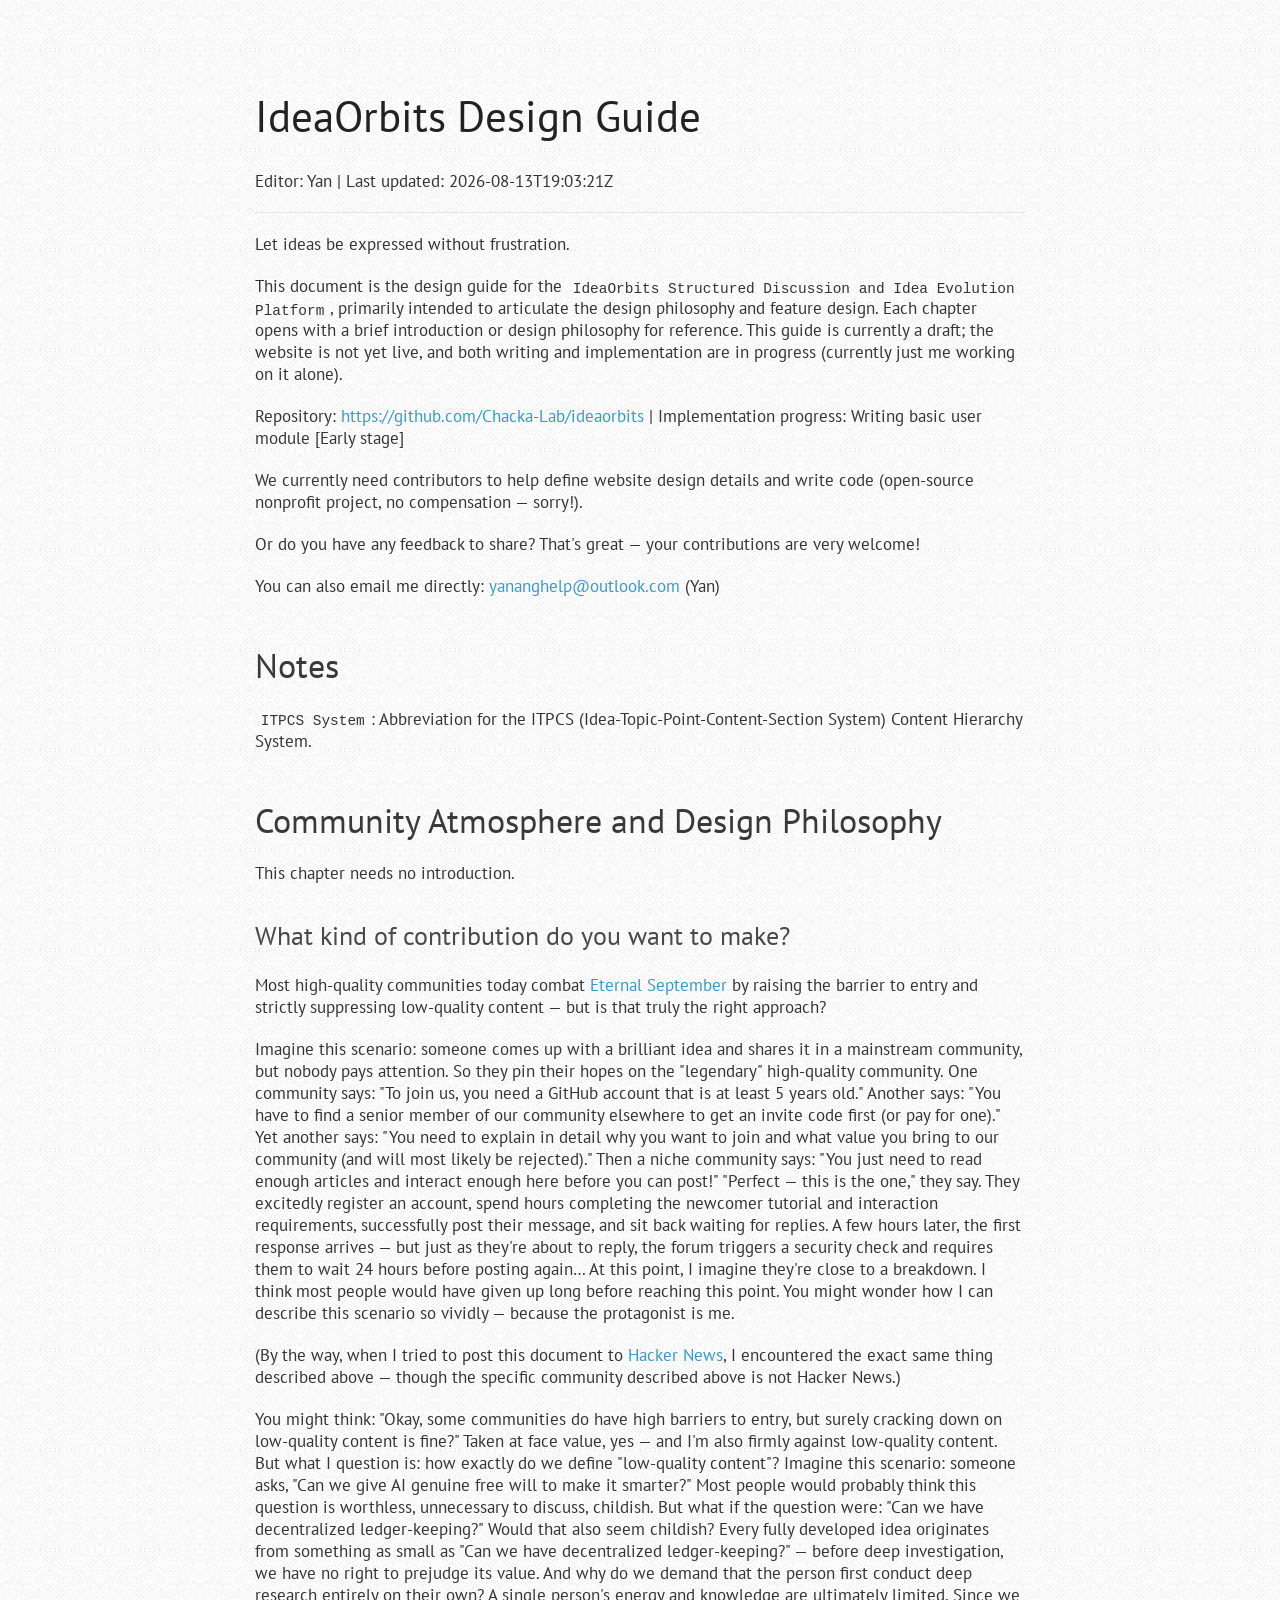
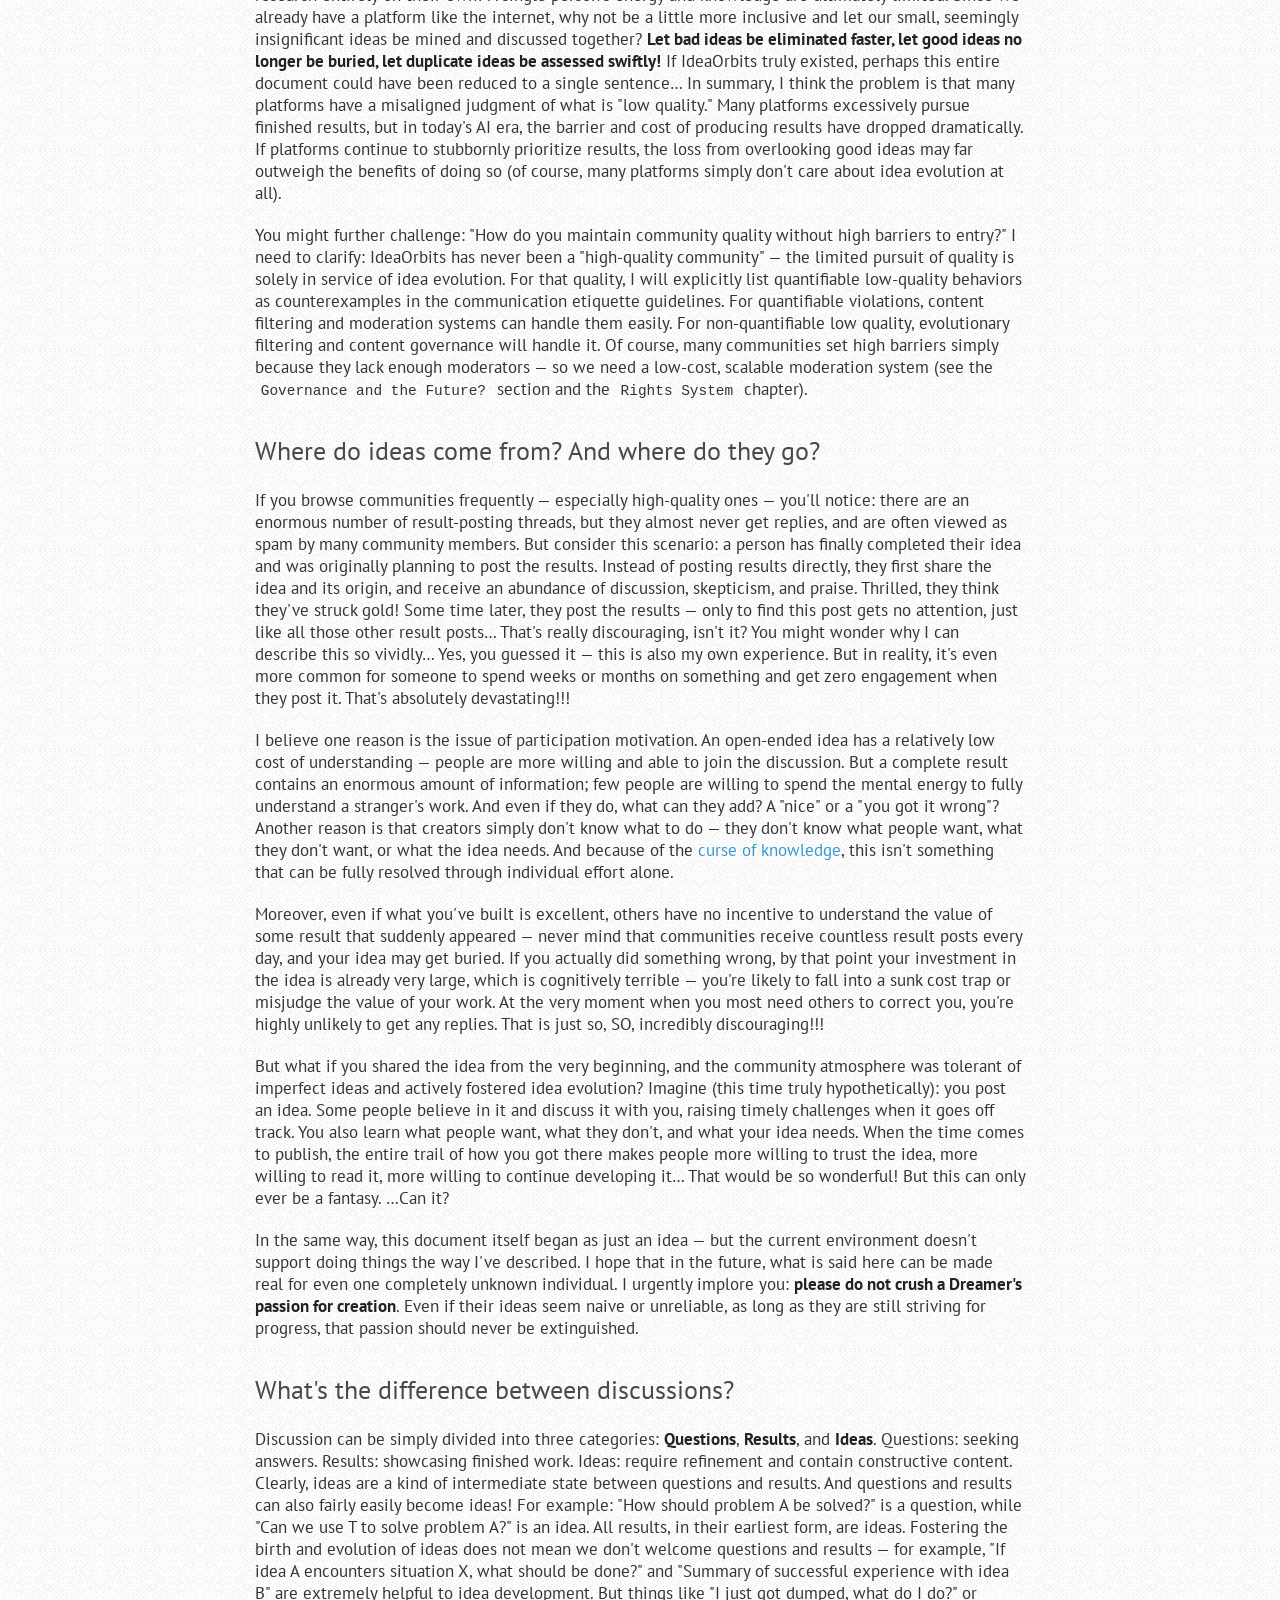
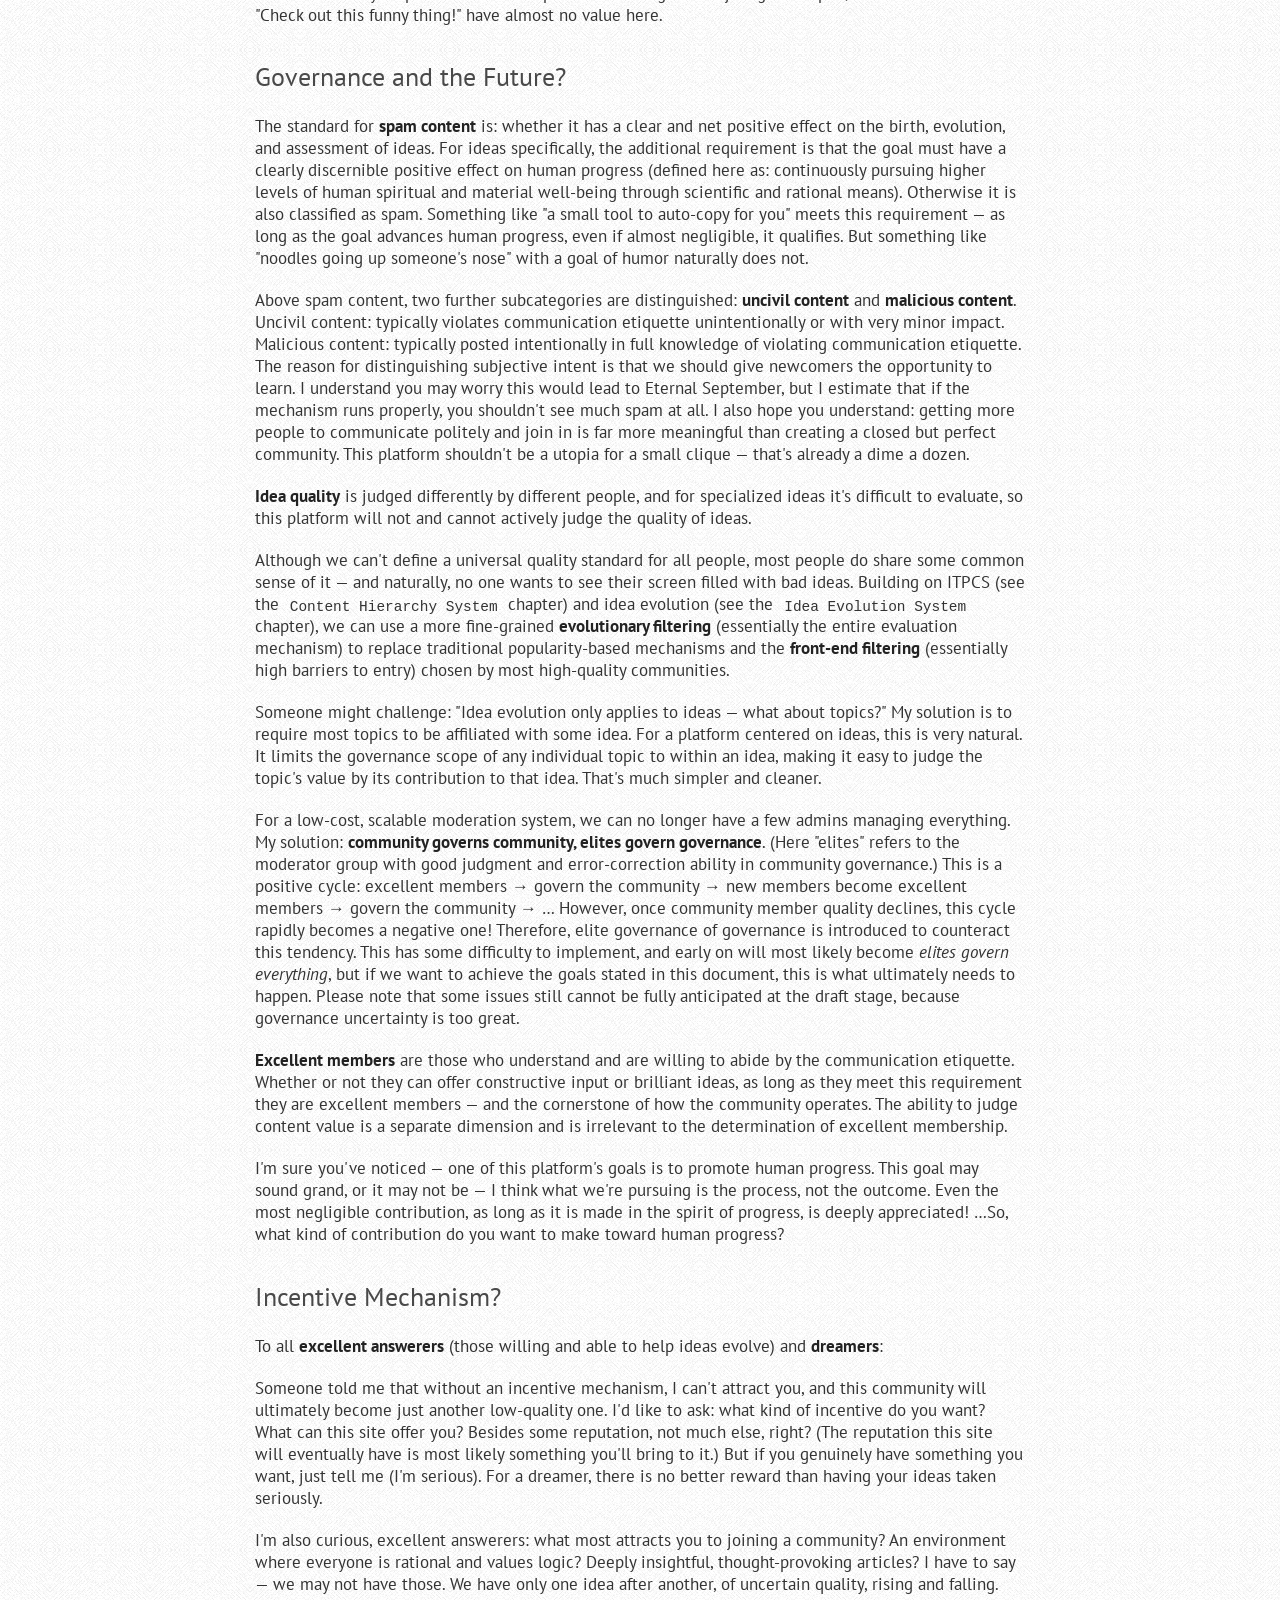
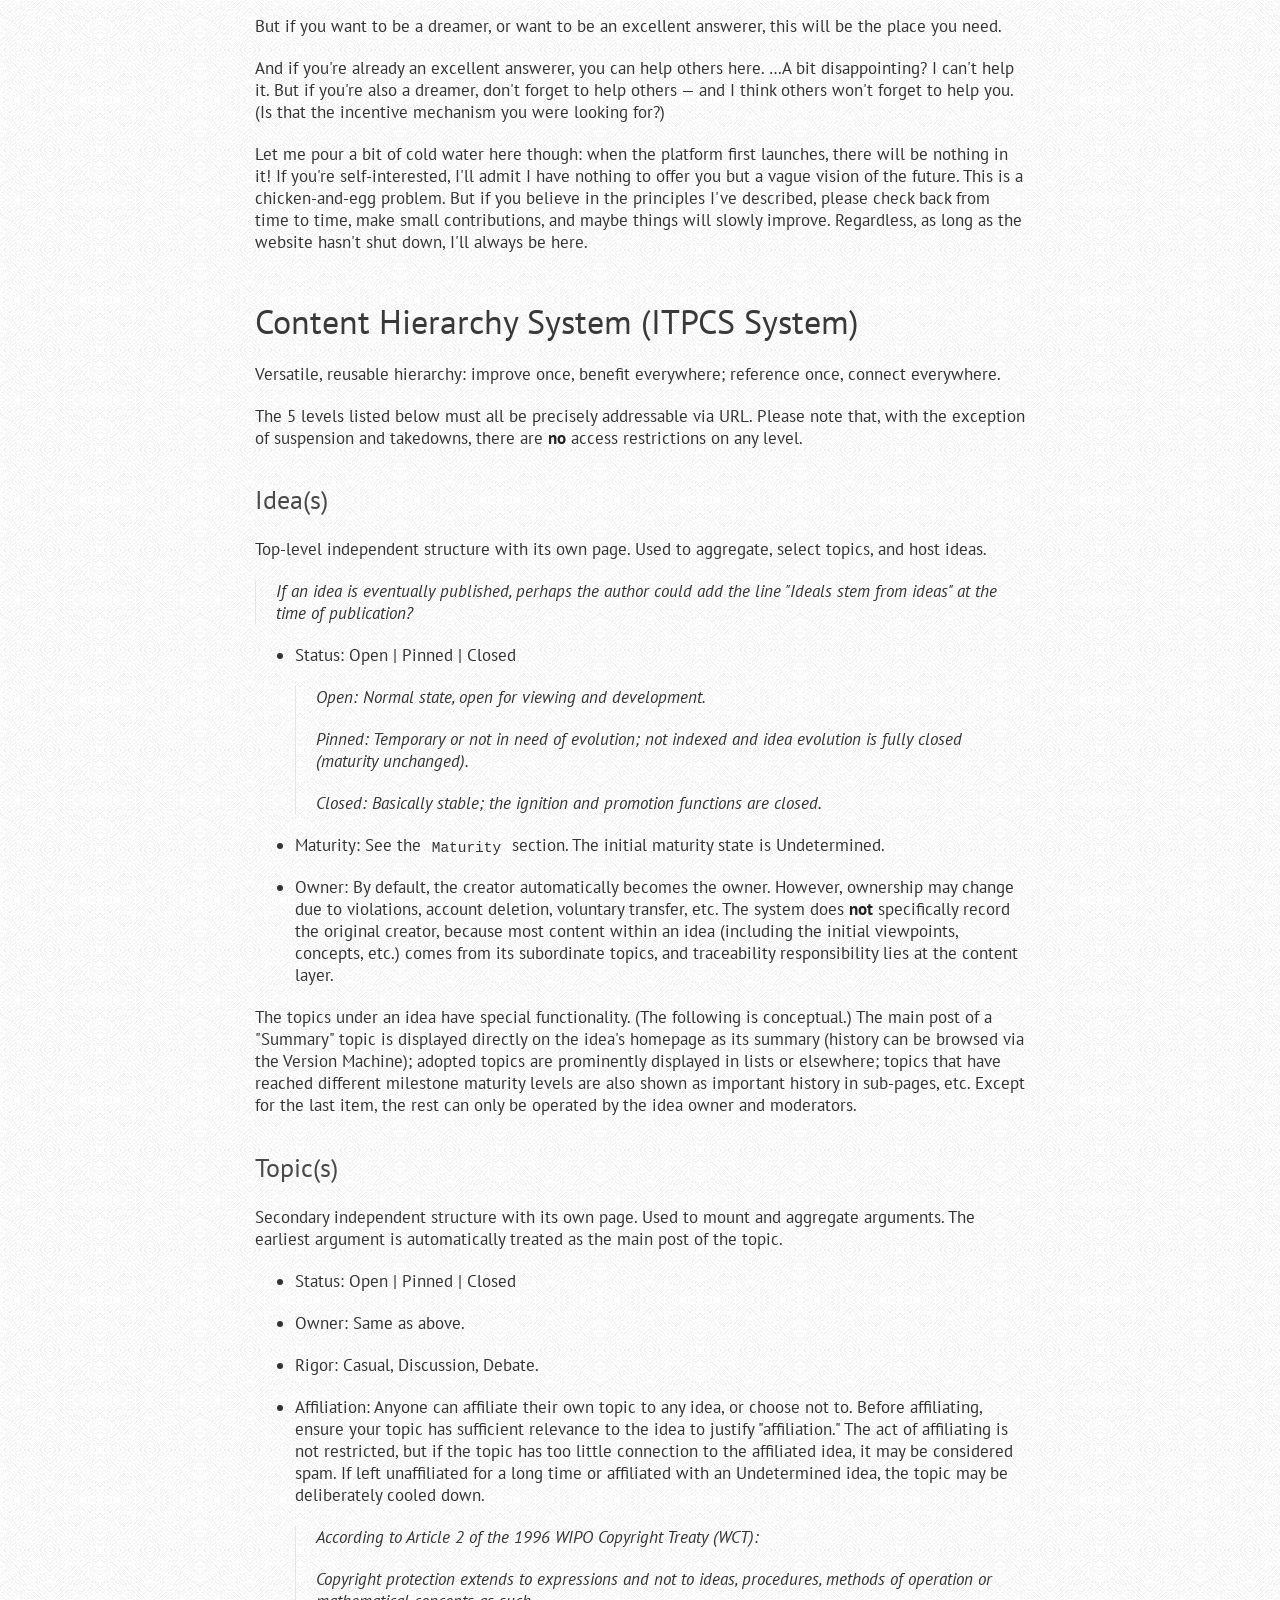
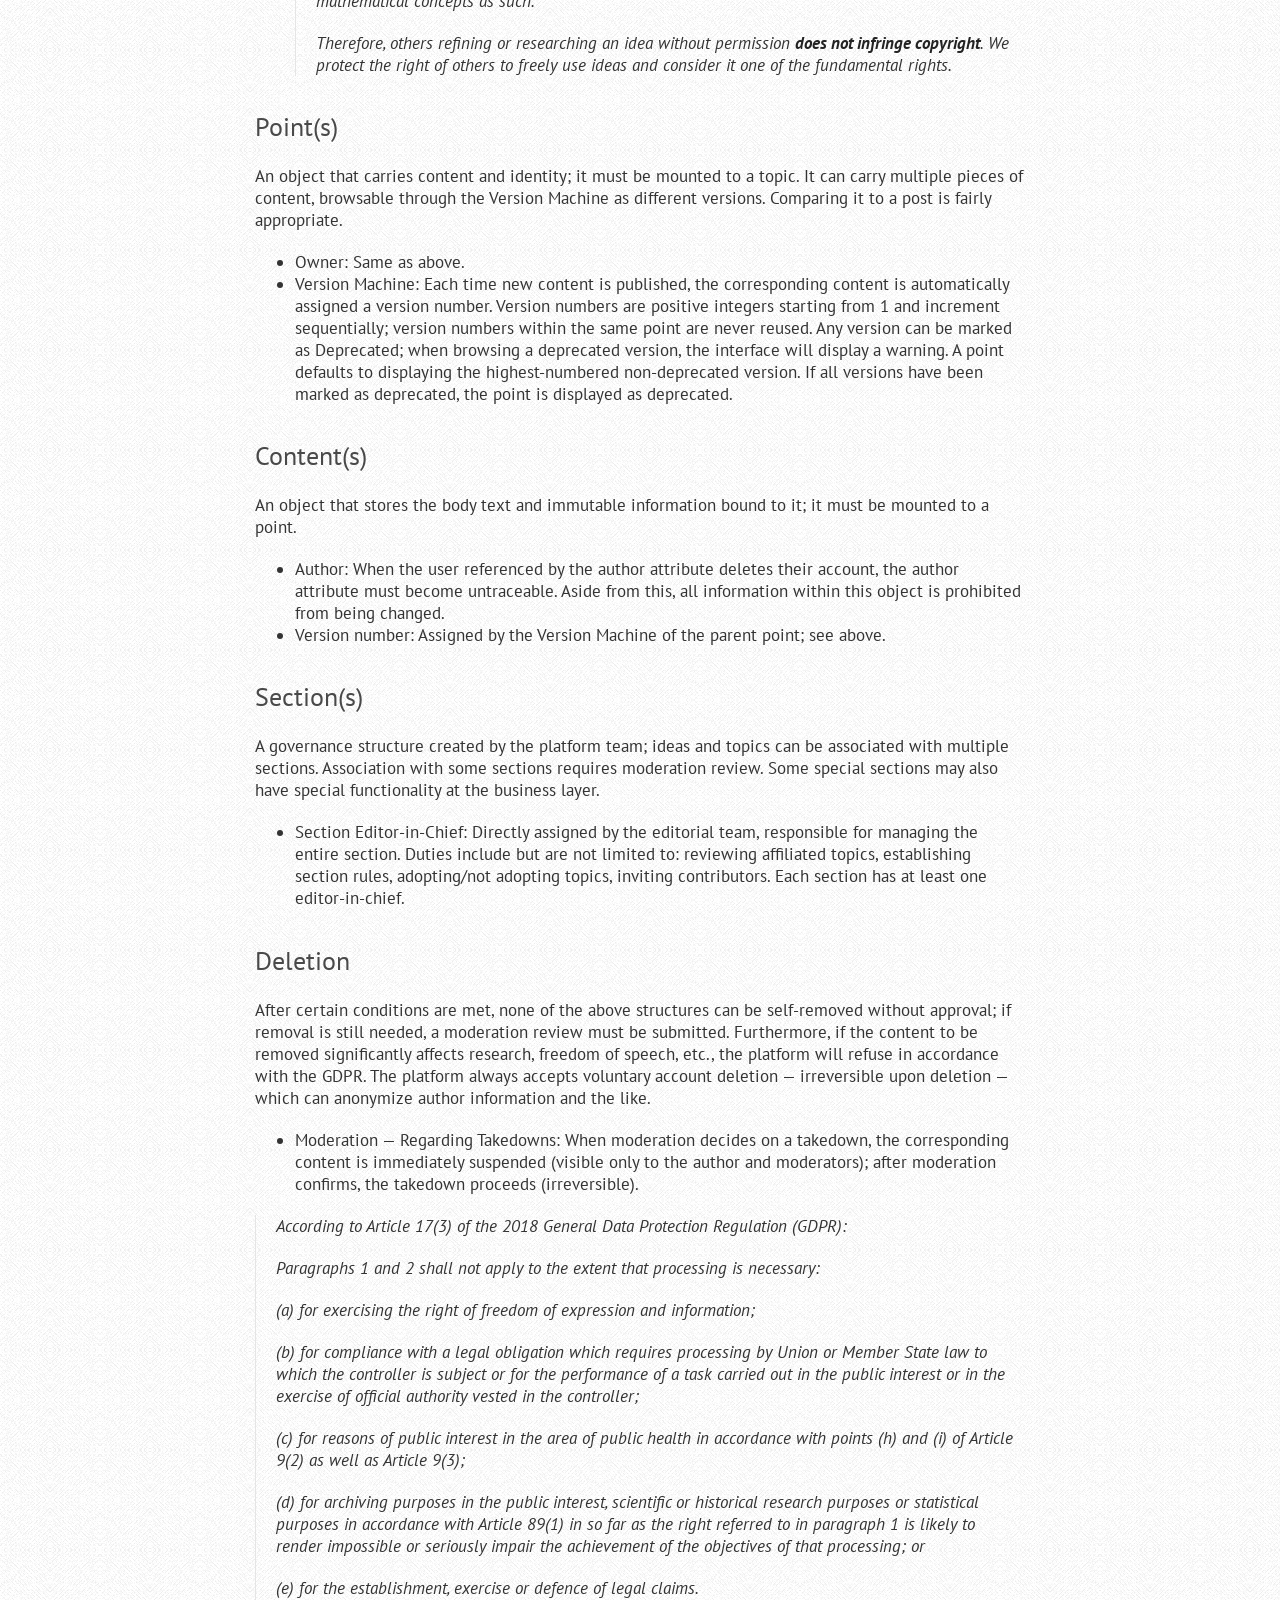
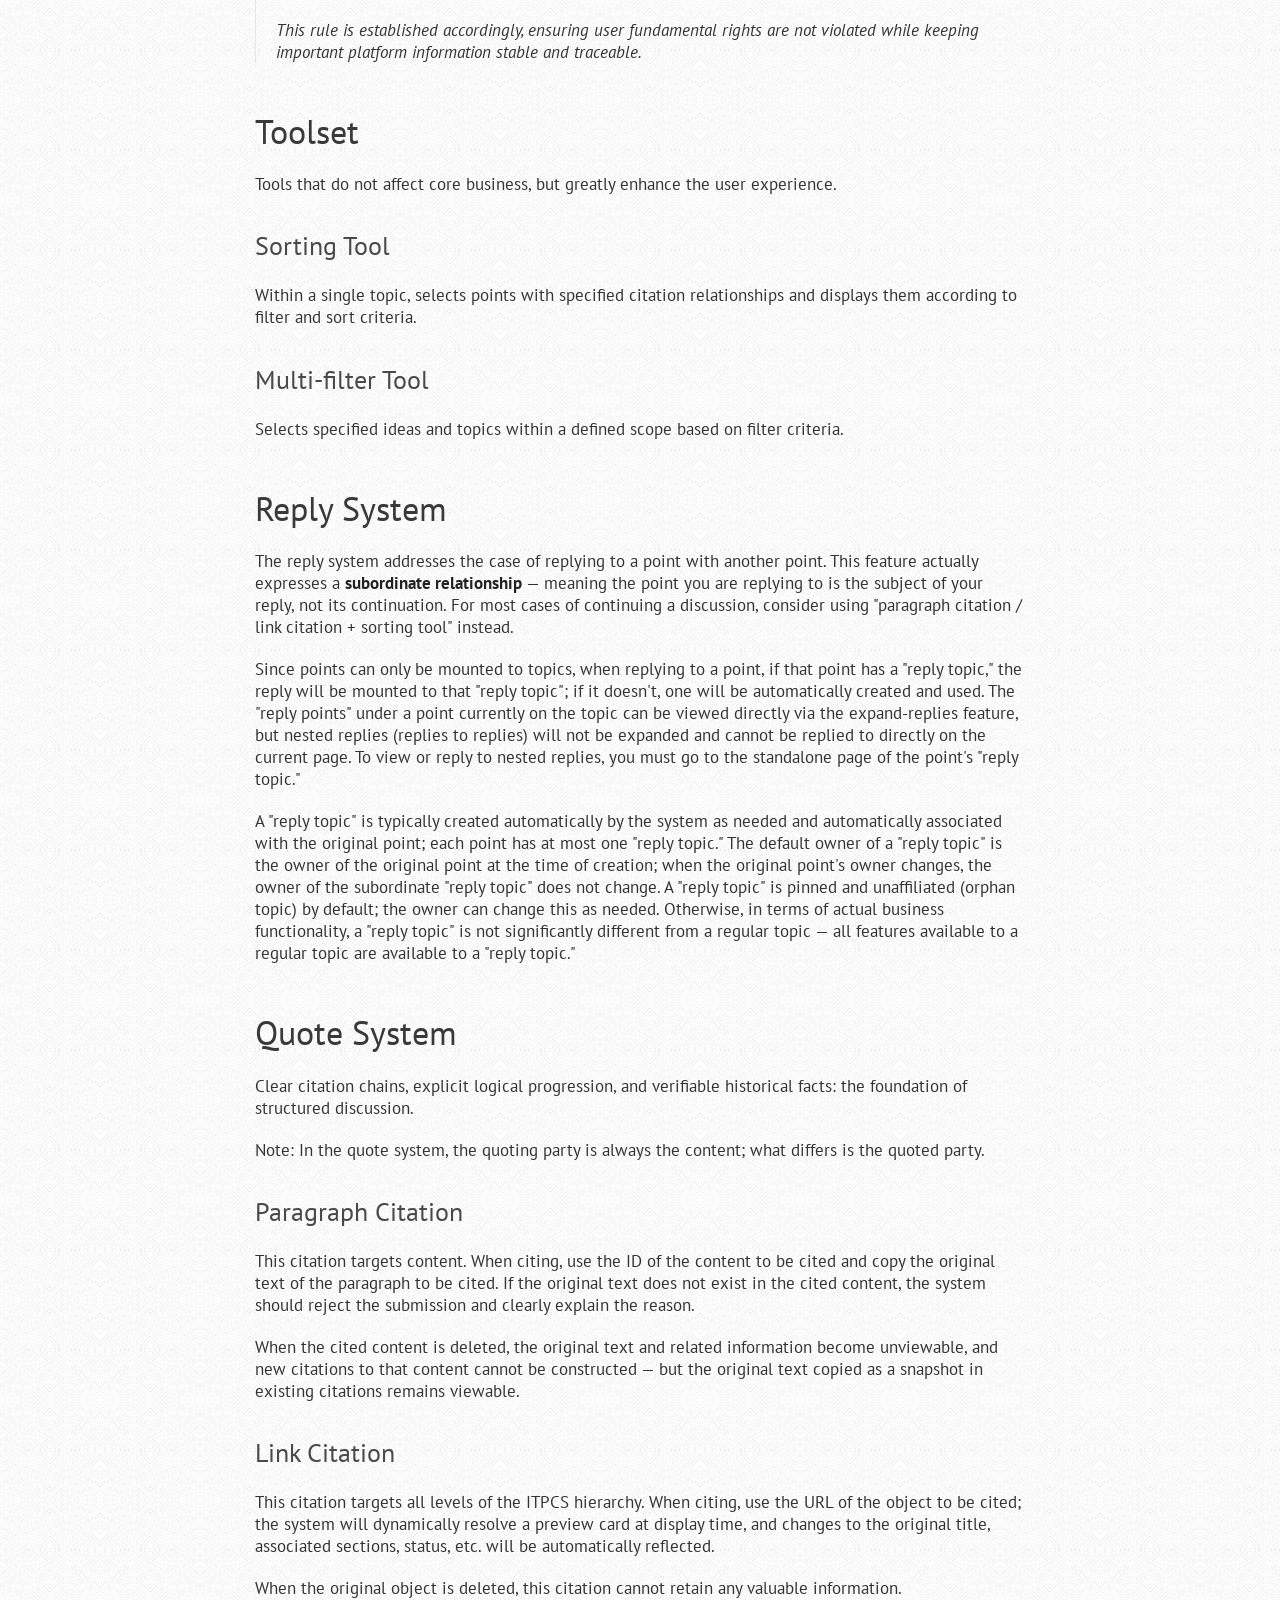
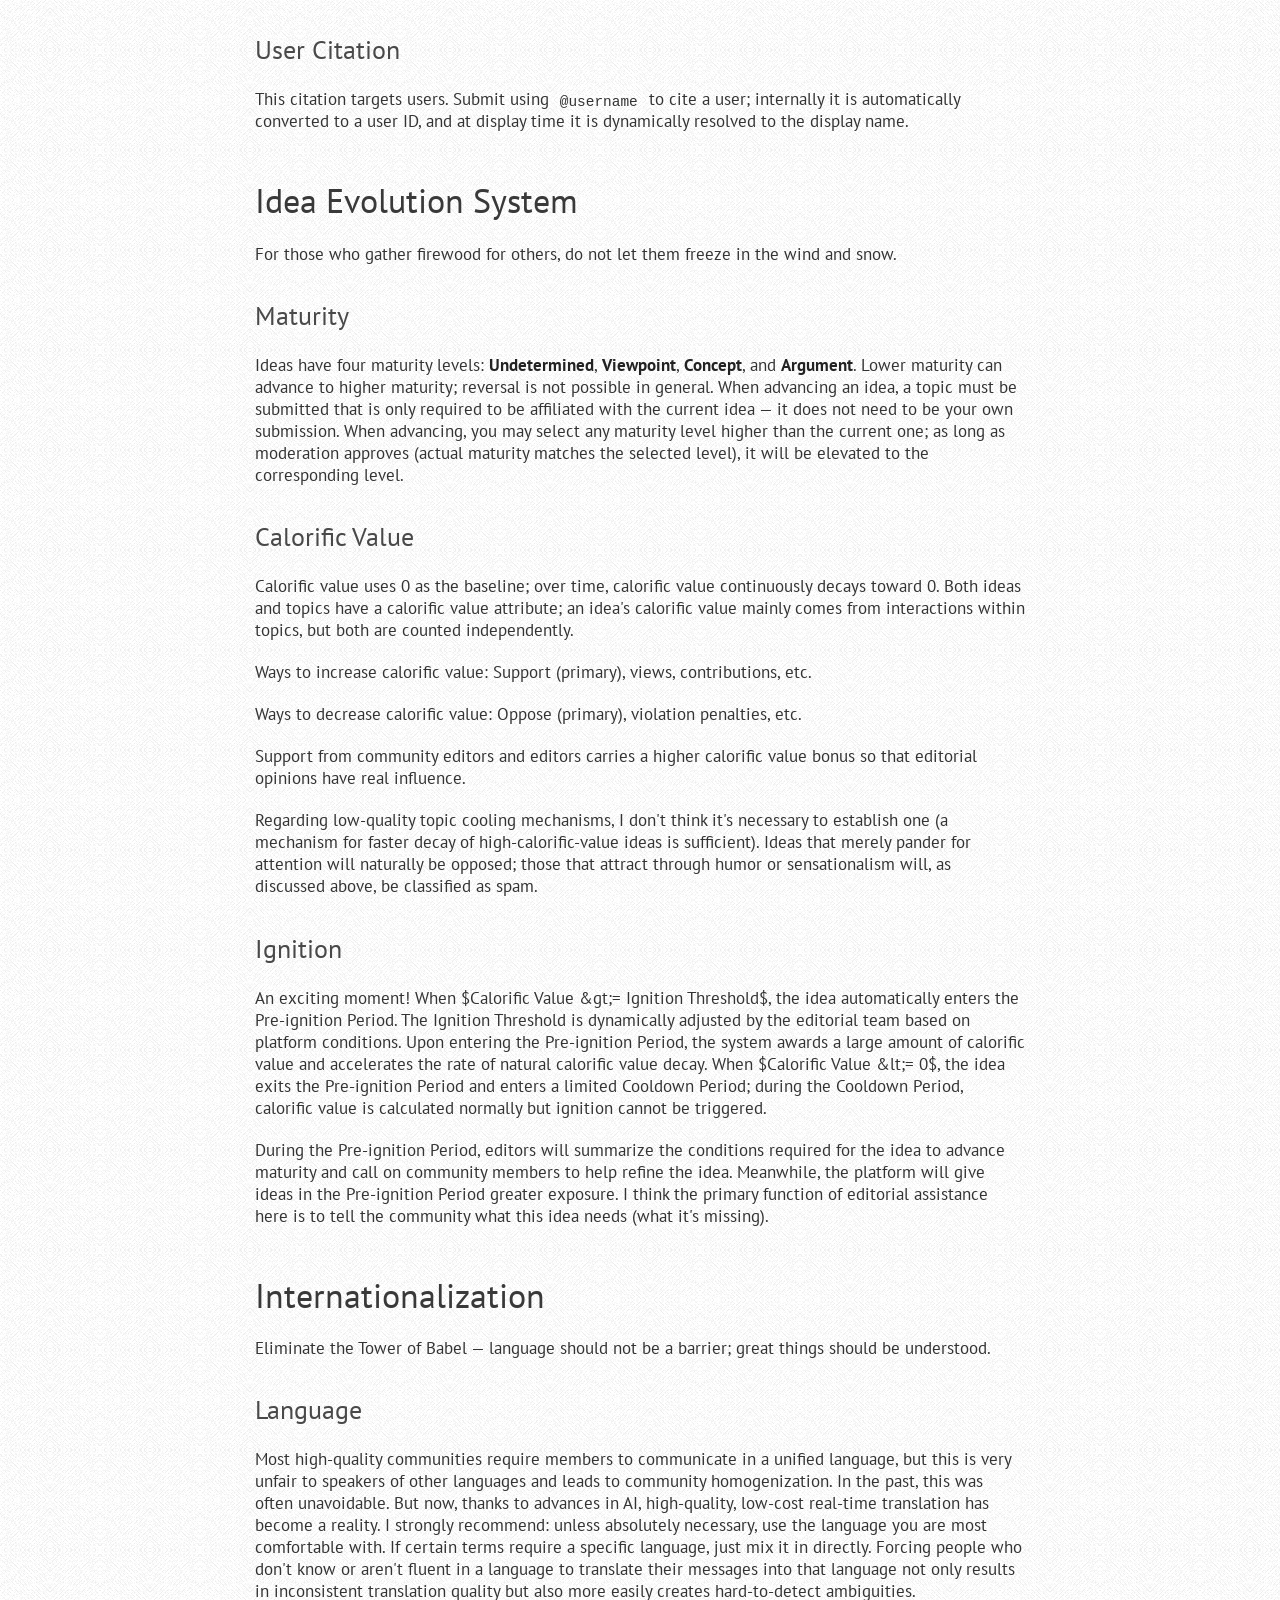
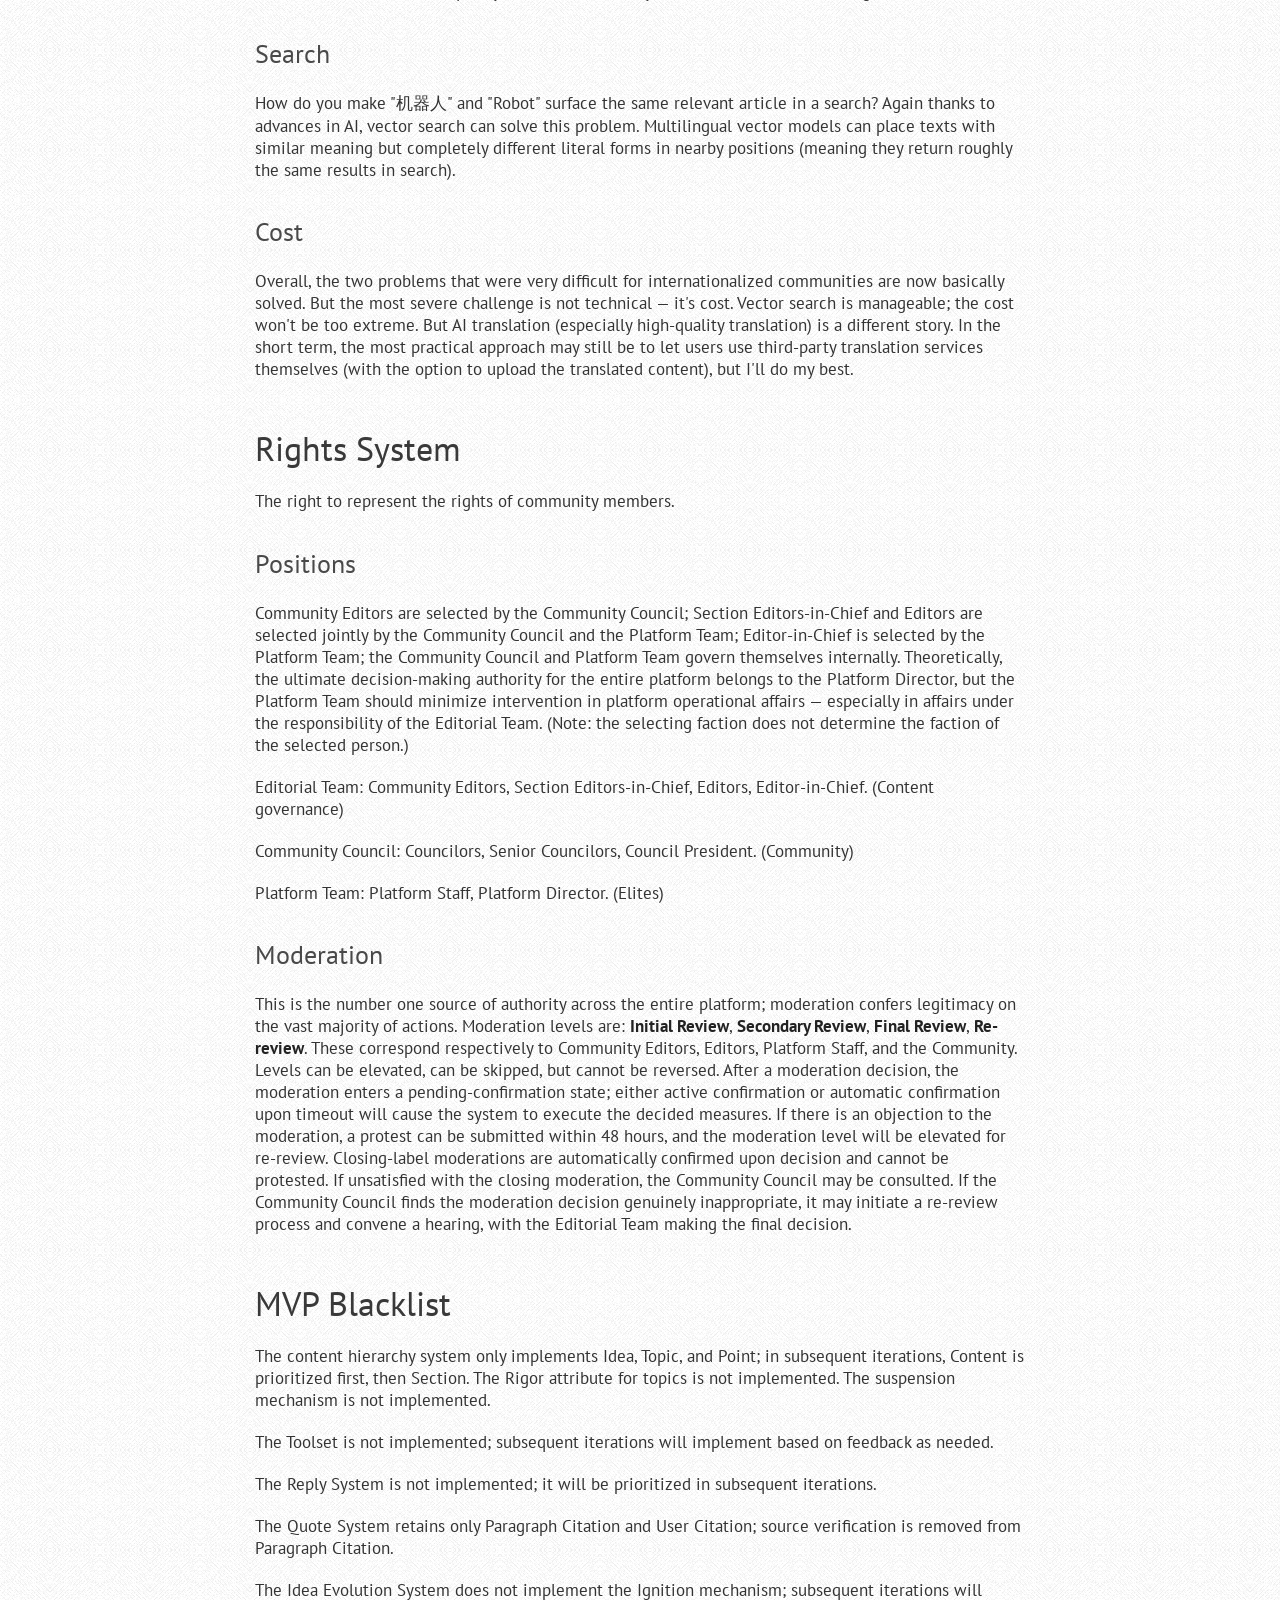
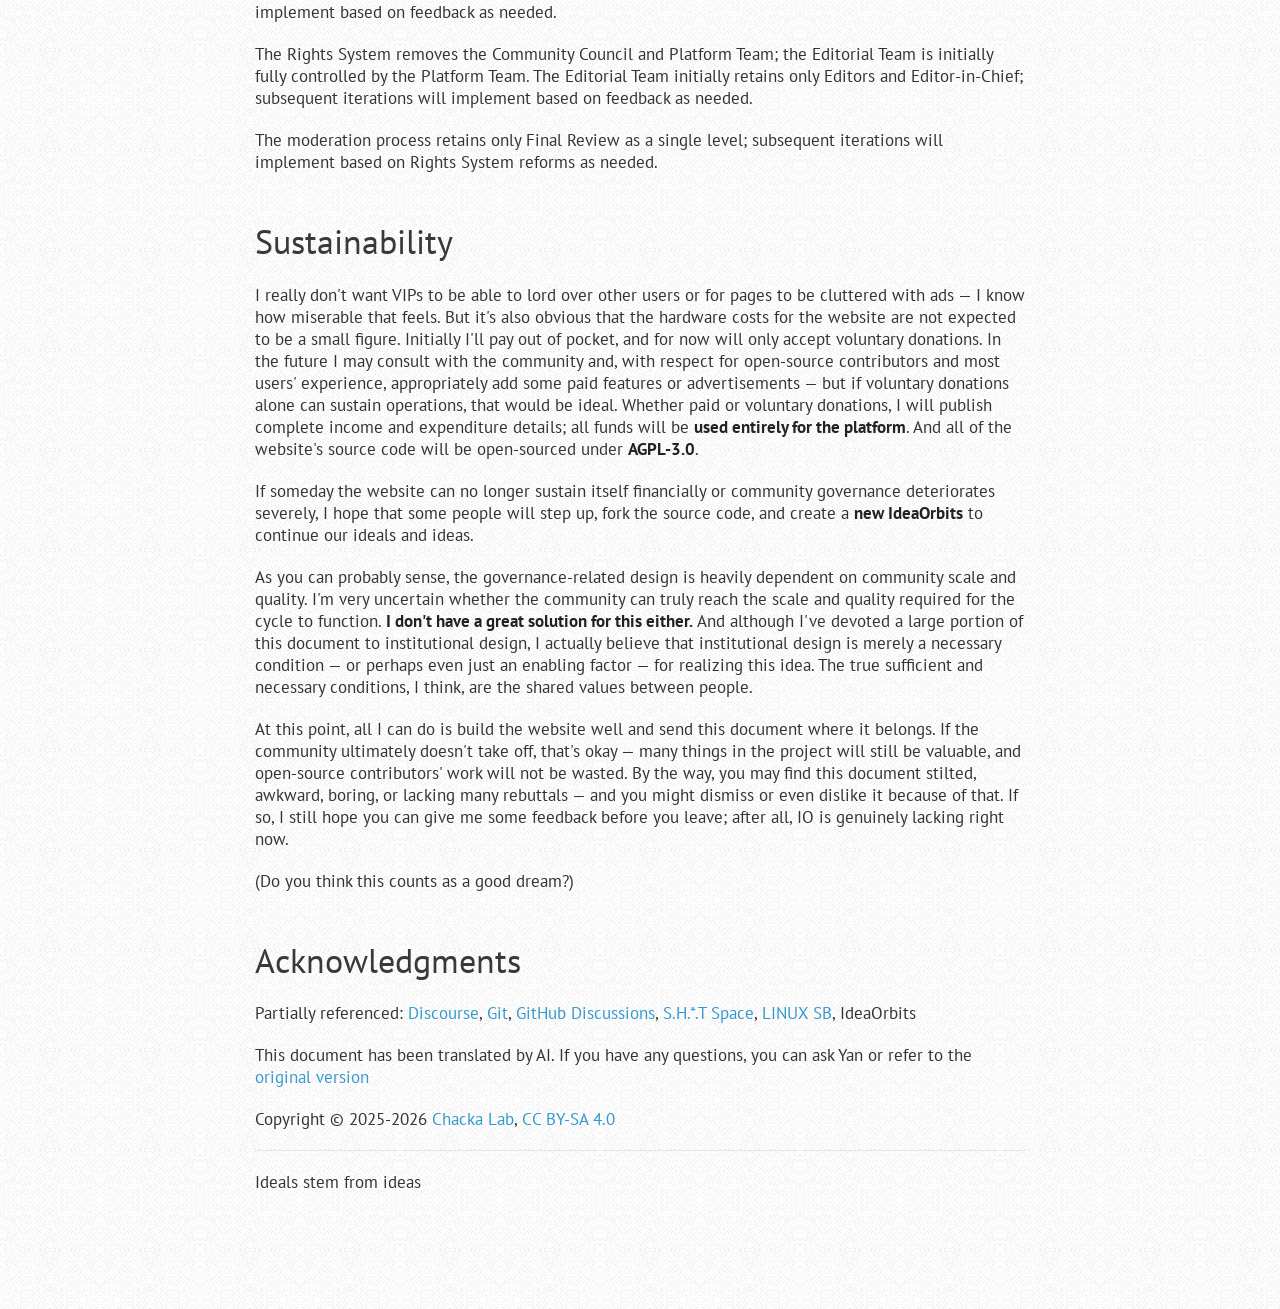
==== commit 3f10369e: "update a/ideaorbits-design-guide" ====
--- a/a/ideaorbits-design-guide/index.html
+++ b/a/ideaorbits-design-guide/index.html
@@ -514,6 +514,8 @@
         href="https://github.com/git/git">Git</a>, <a href="https://github.com/features/discussions">GitHub
         Discussions</a>, <a href="https://shitspace.xyz/" rel="nofollow">S.H.*.T Space</a>, <a href="https://linux.sb/"
         rel="nofollow">LINUX SB</a>, IdeaOrbits</p>
+    <p>This document has been translated by AI. If you have any questions, you can ask Yan or refer to the <a
+        href="https://github.com/Chacka-Lab/ideaorbits/blob/main/docs/GUIDE.md">original version</a></p>
     <p>Copyright © 2025-2026 <a href="https://github.com/Chacka-Lab/">Chacka Lab</a>, <a
         href="https://creativecommons.org/licenses/by-sa/4.0/" rel="nofollow">CC BY-SA 4.0</a></p>
     <hr>
@@ -521,4 +523,4 @@
   </article>
 </body>
 
-</html>
+</html>
